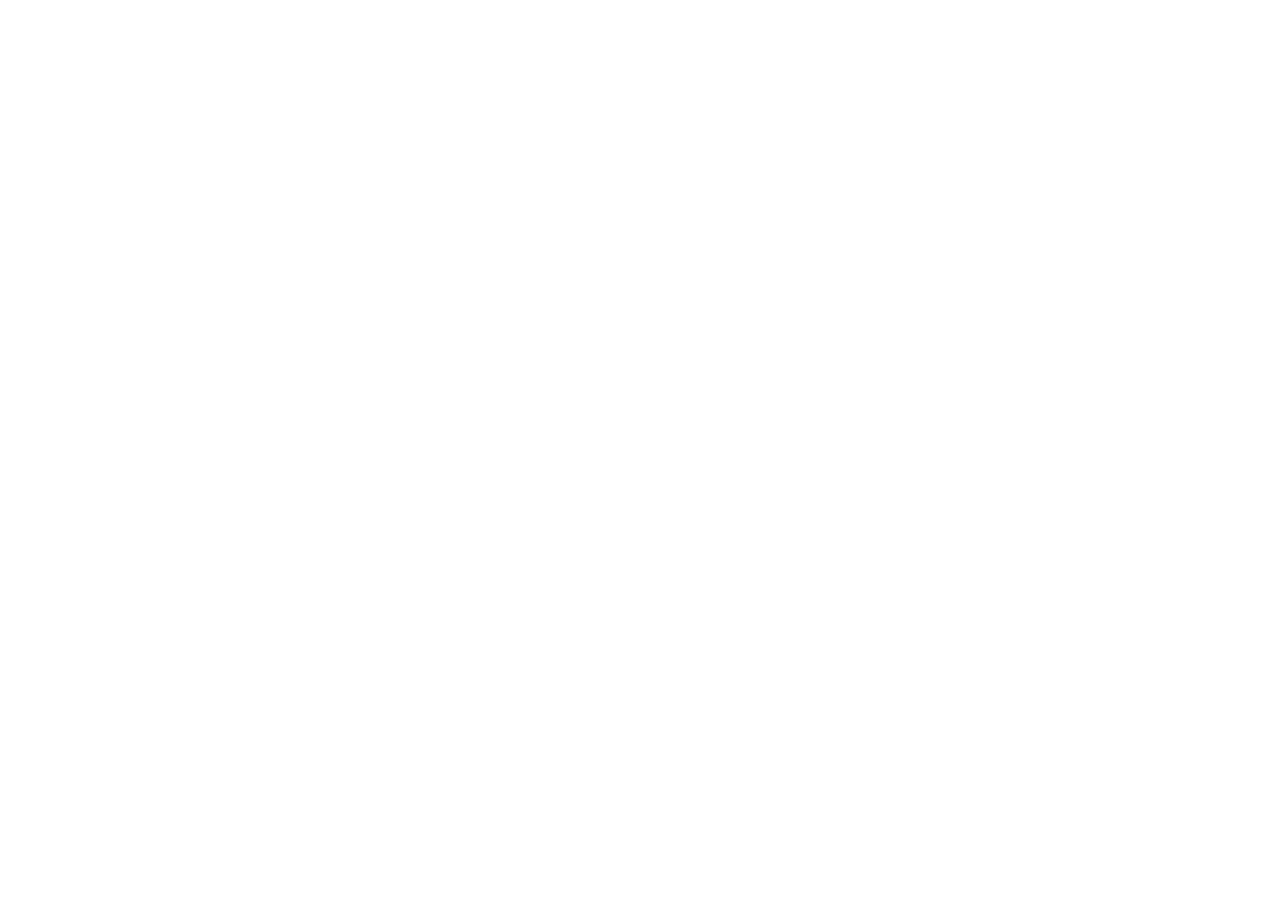
==== index.html @ 2a415425 "Crear Archivos" ====
<html lang="en">
<head>
    <meta charset="UTF-8">
    <meta name="viewport" content="width=device-width, initial-scale=1.0">
    <title>Bienvenido a Pablo Winter Muebles</title>
</head>
<body>
    <script src="./main.js"></script>
</body>
</html>
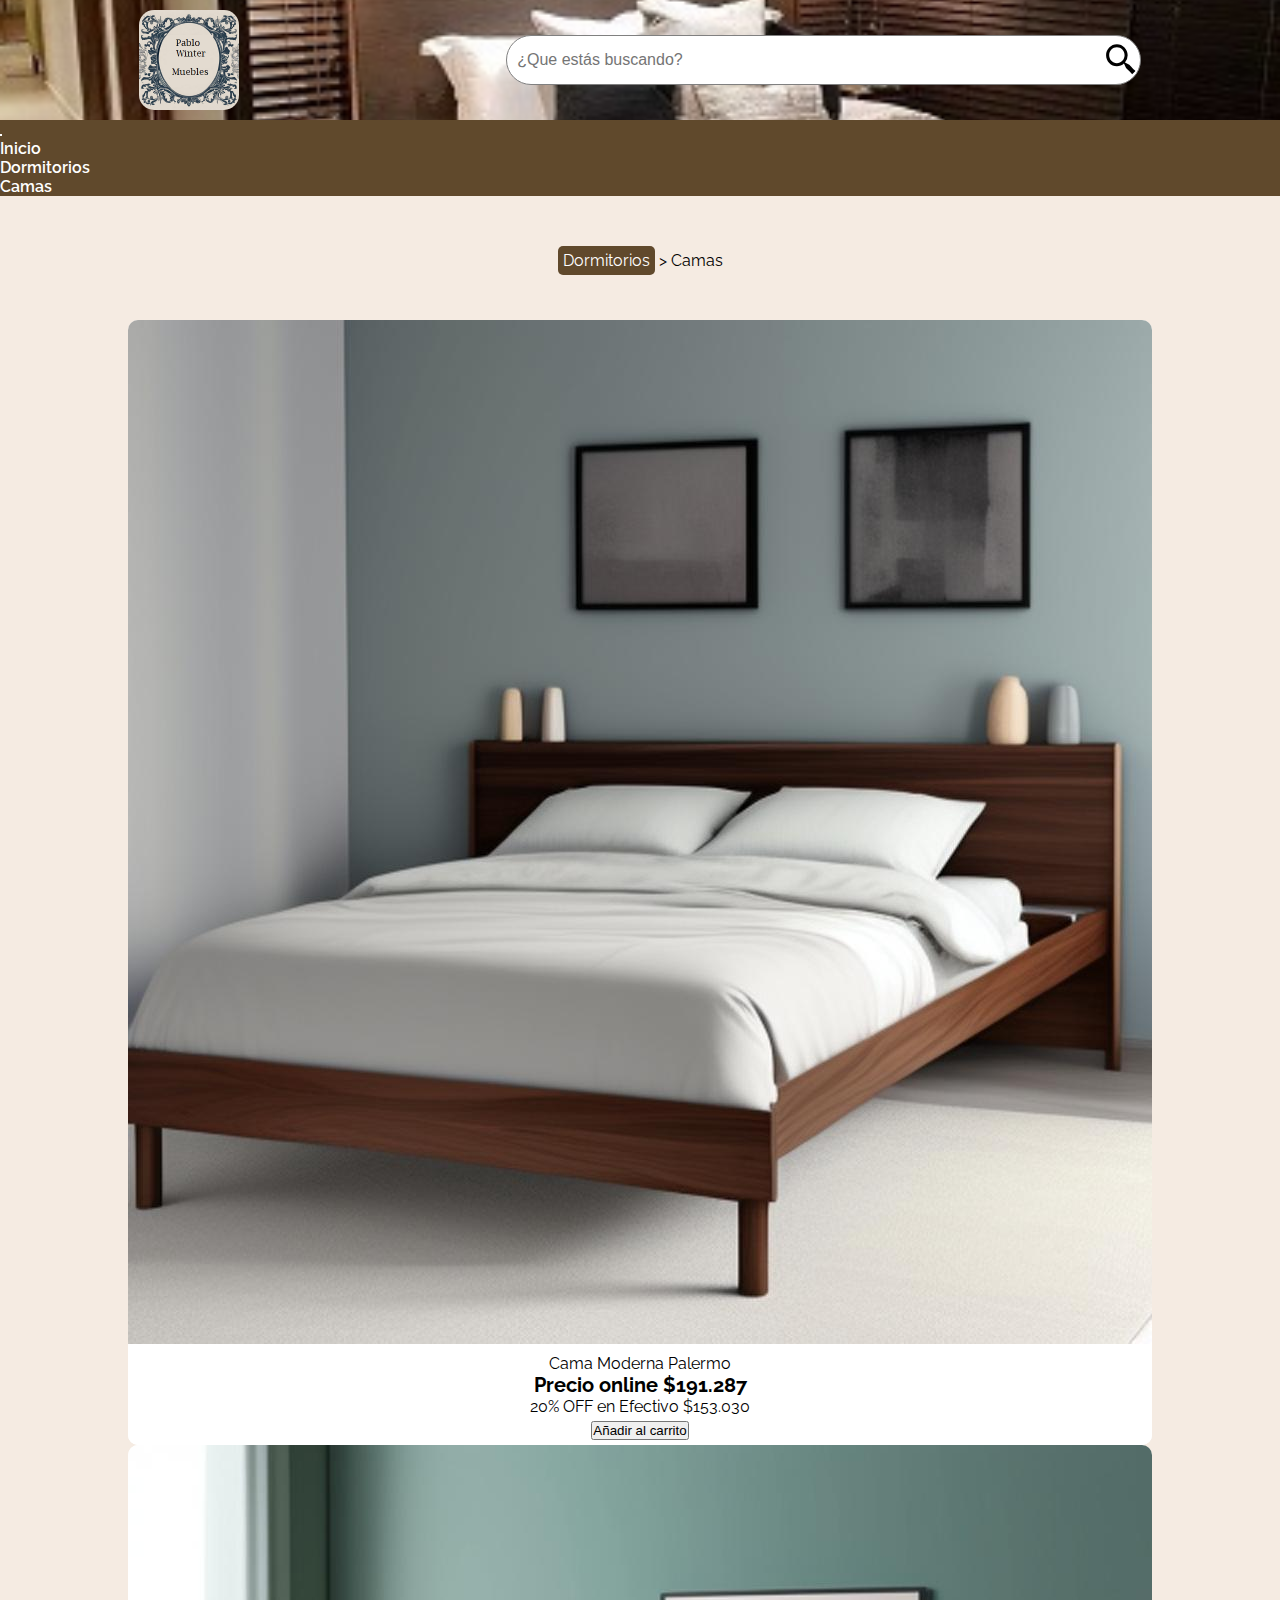
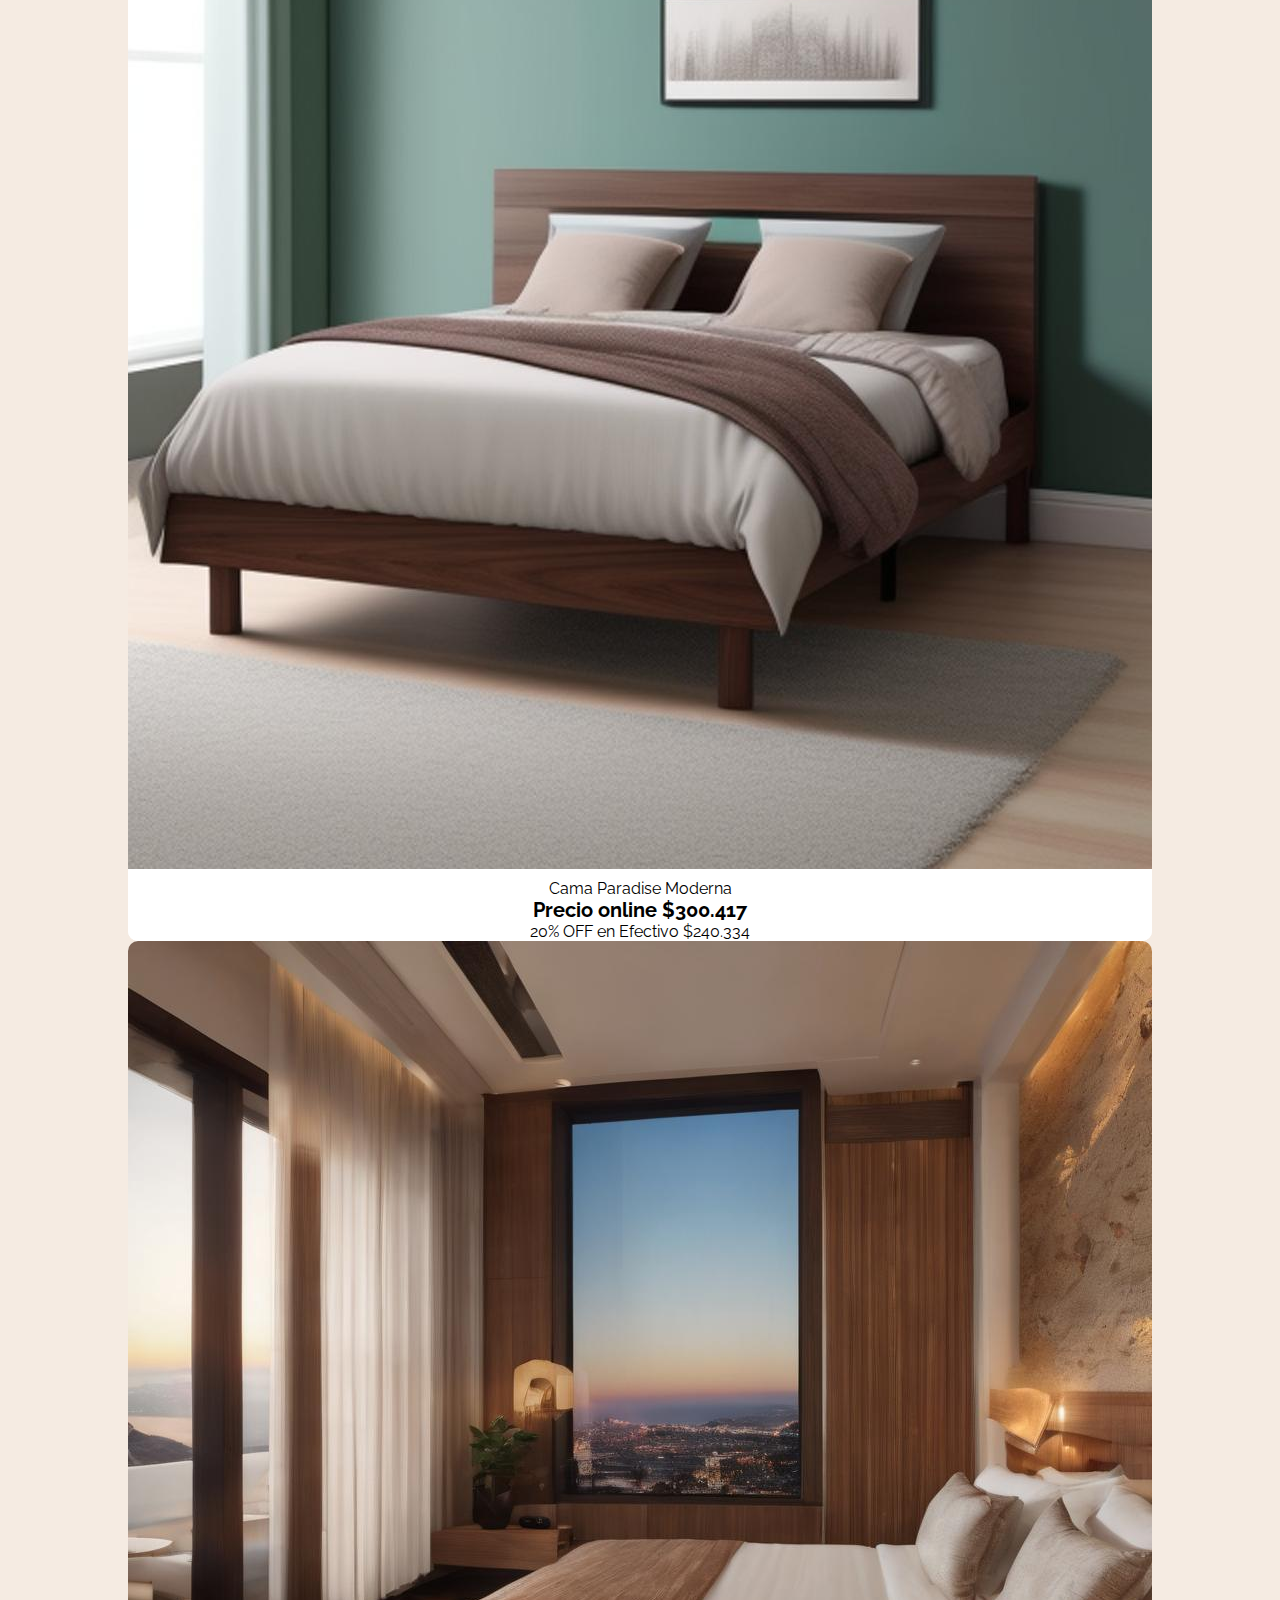
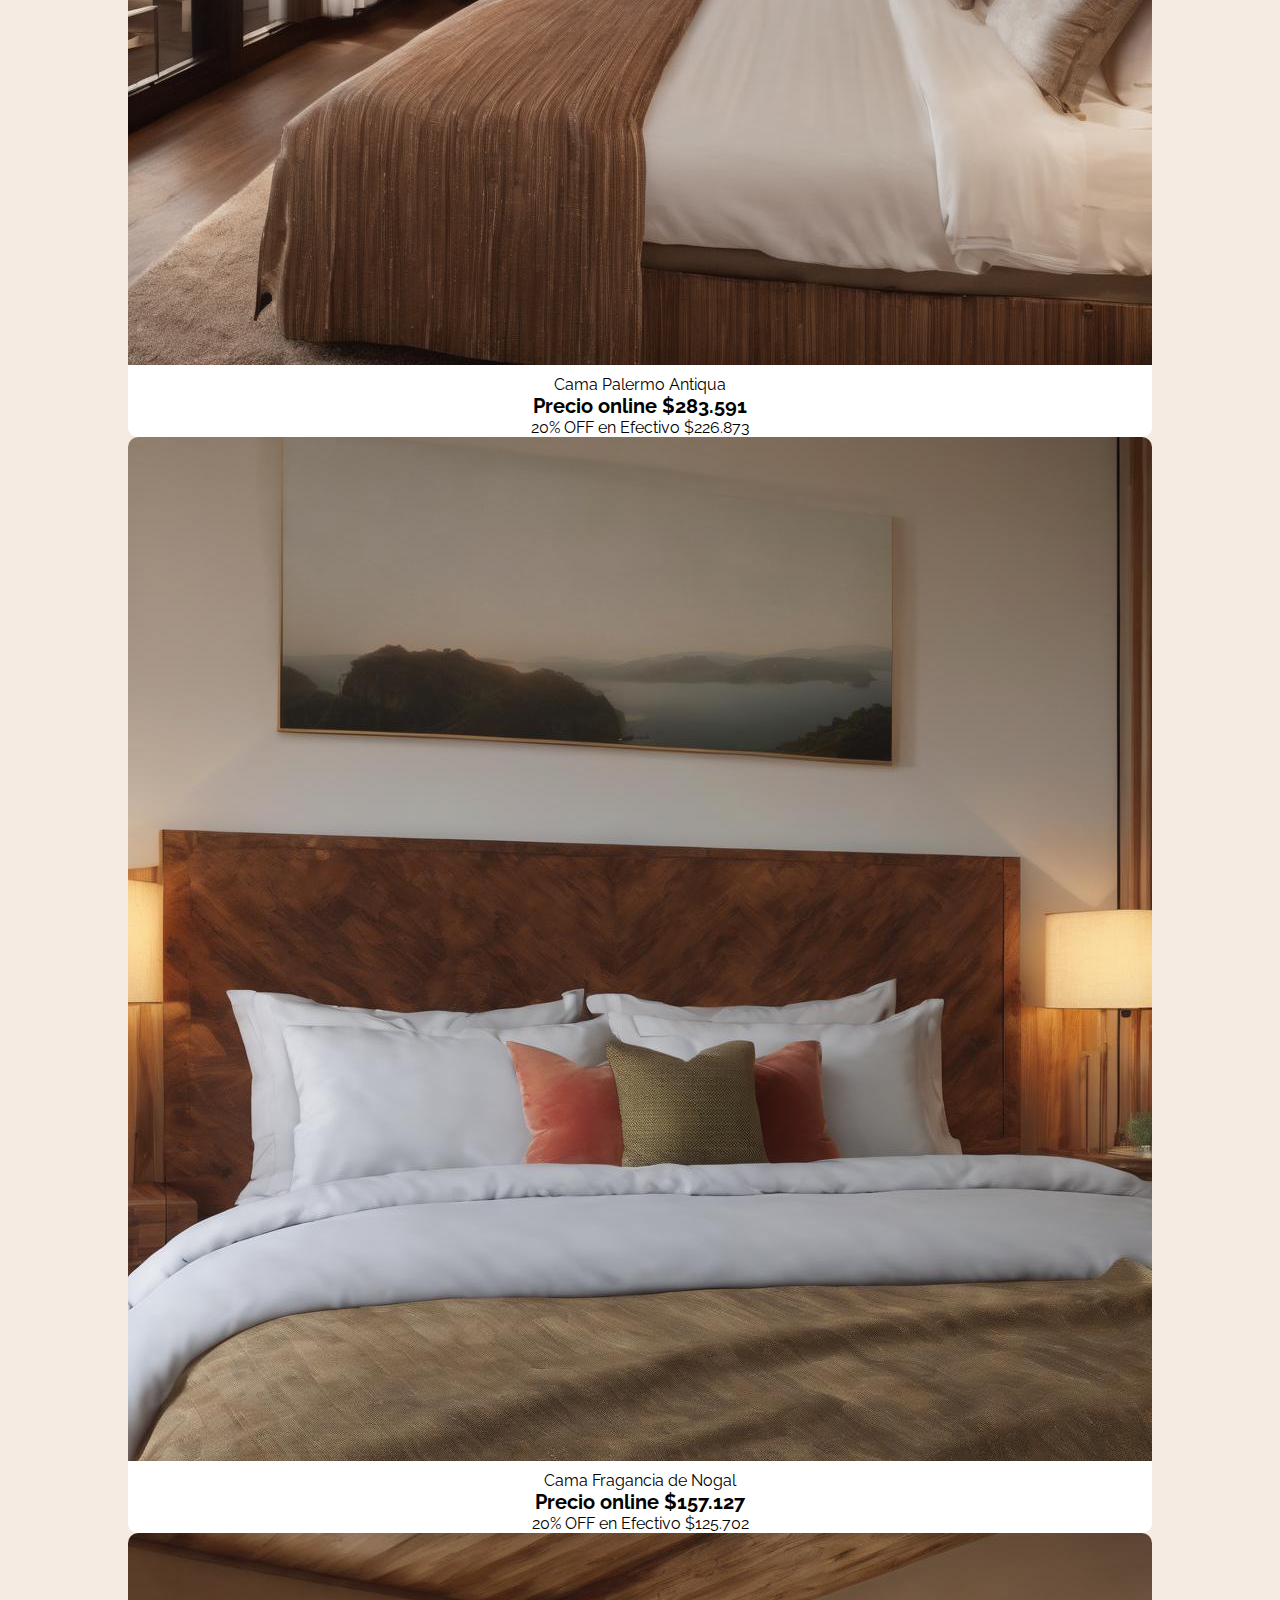
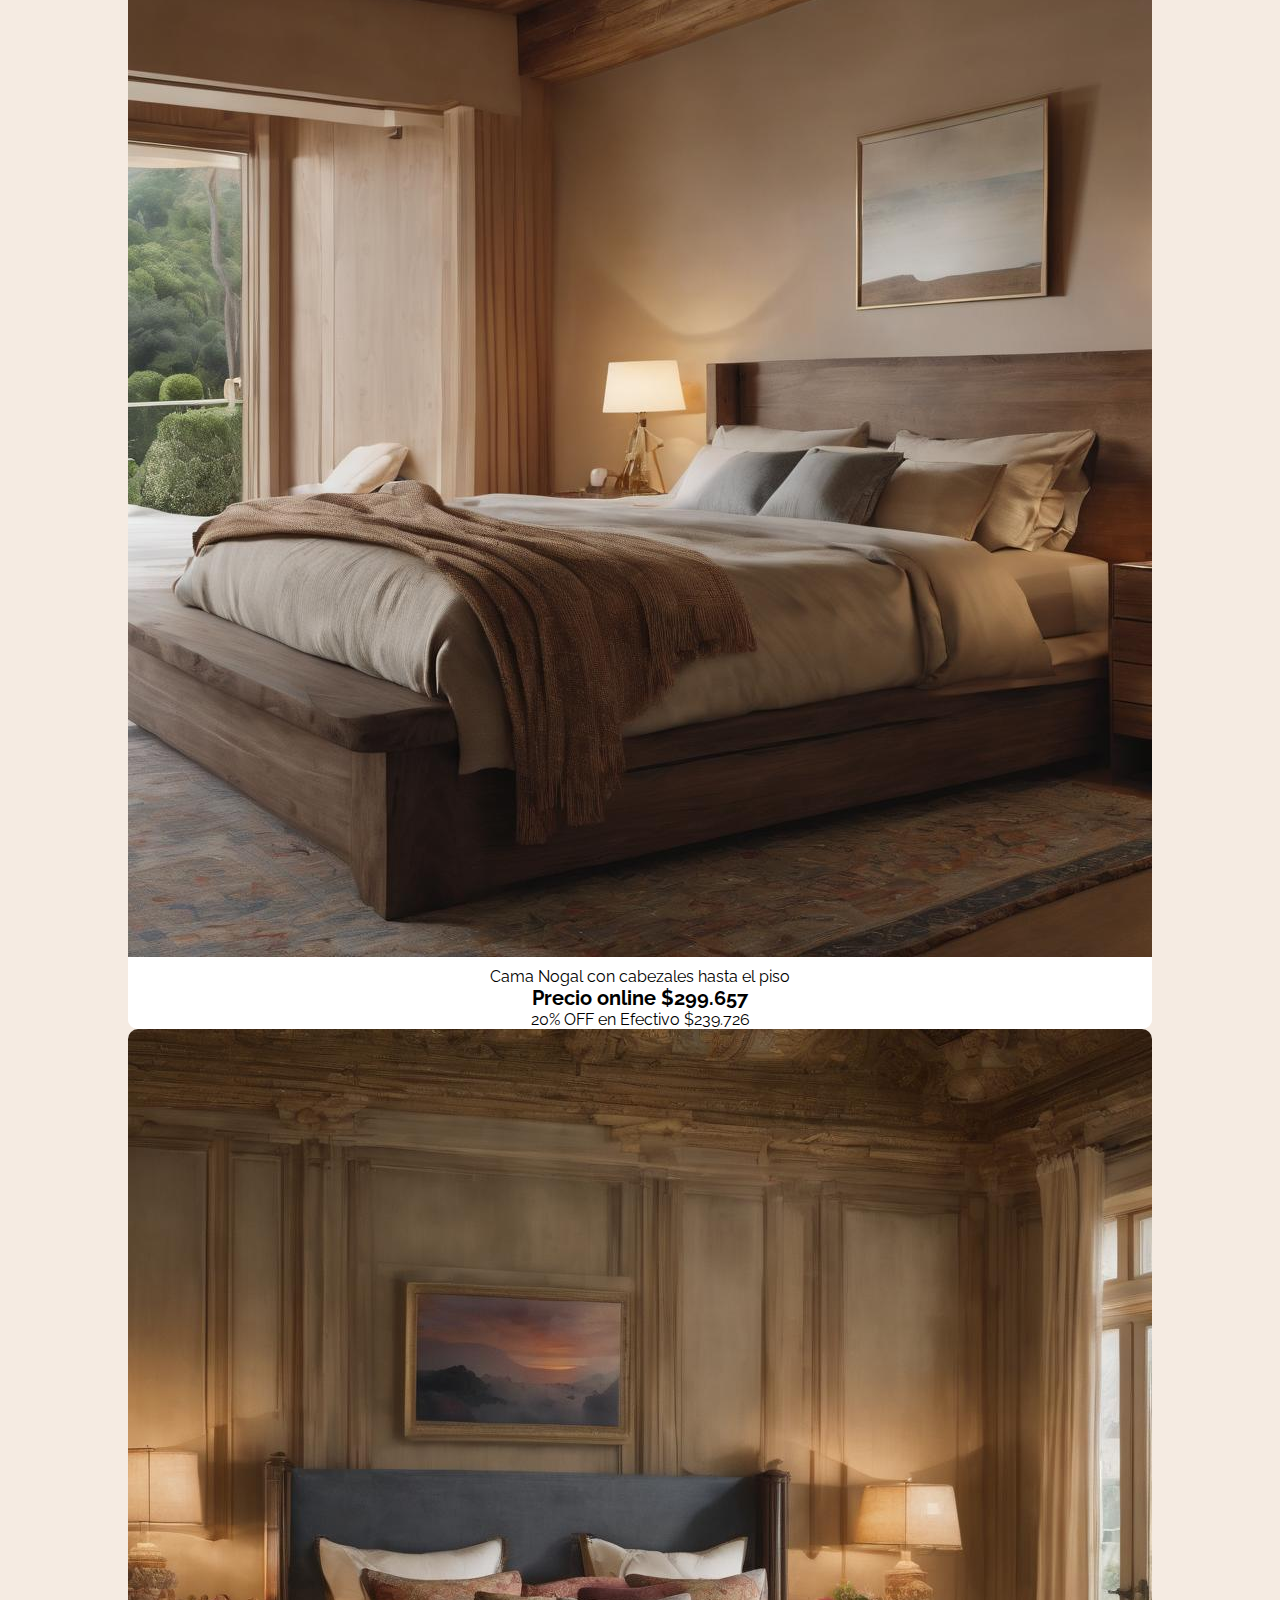
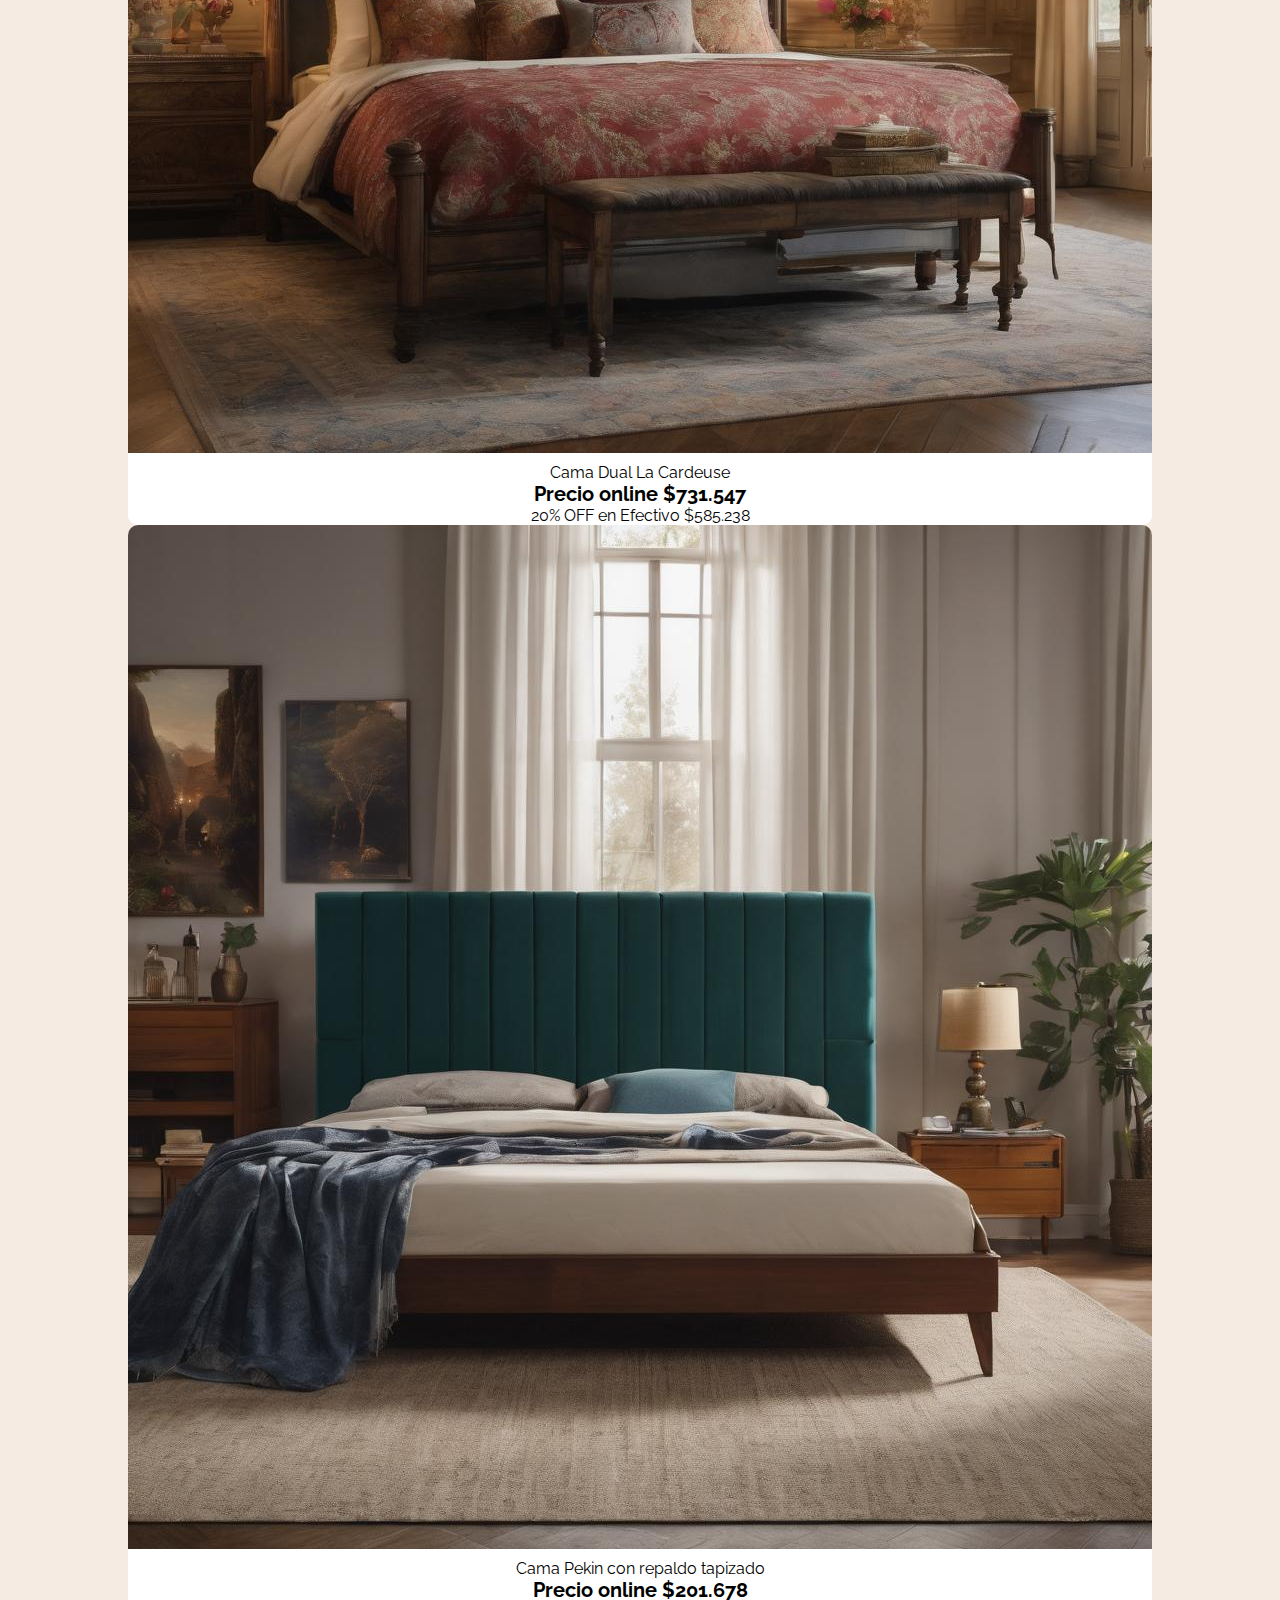
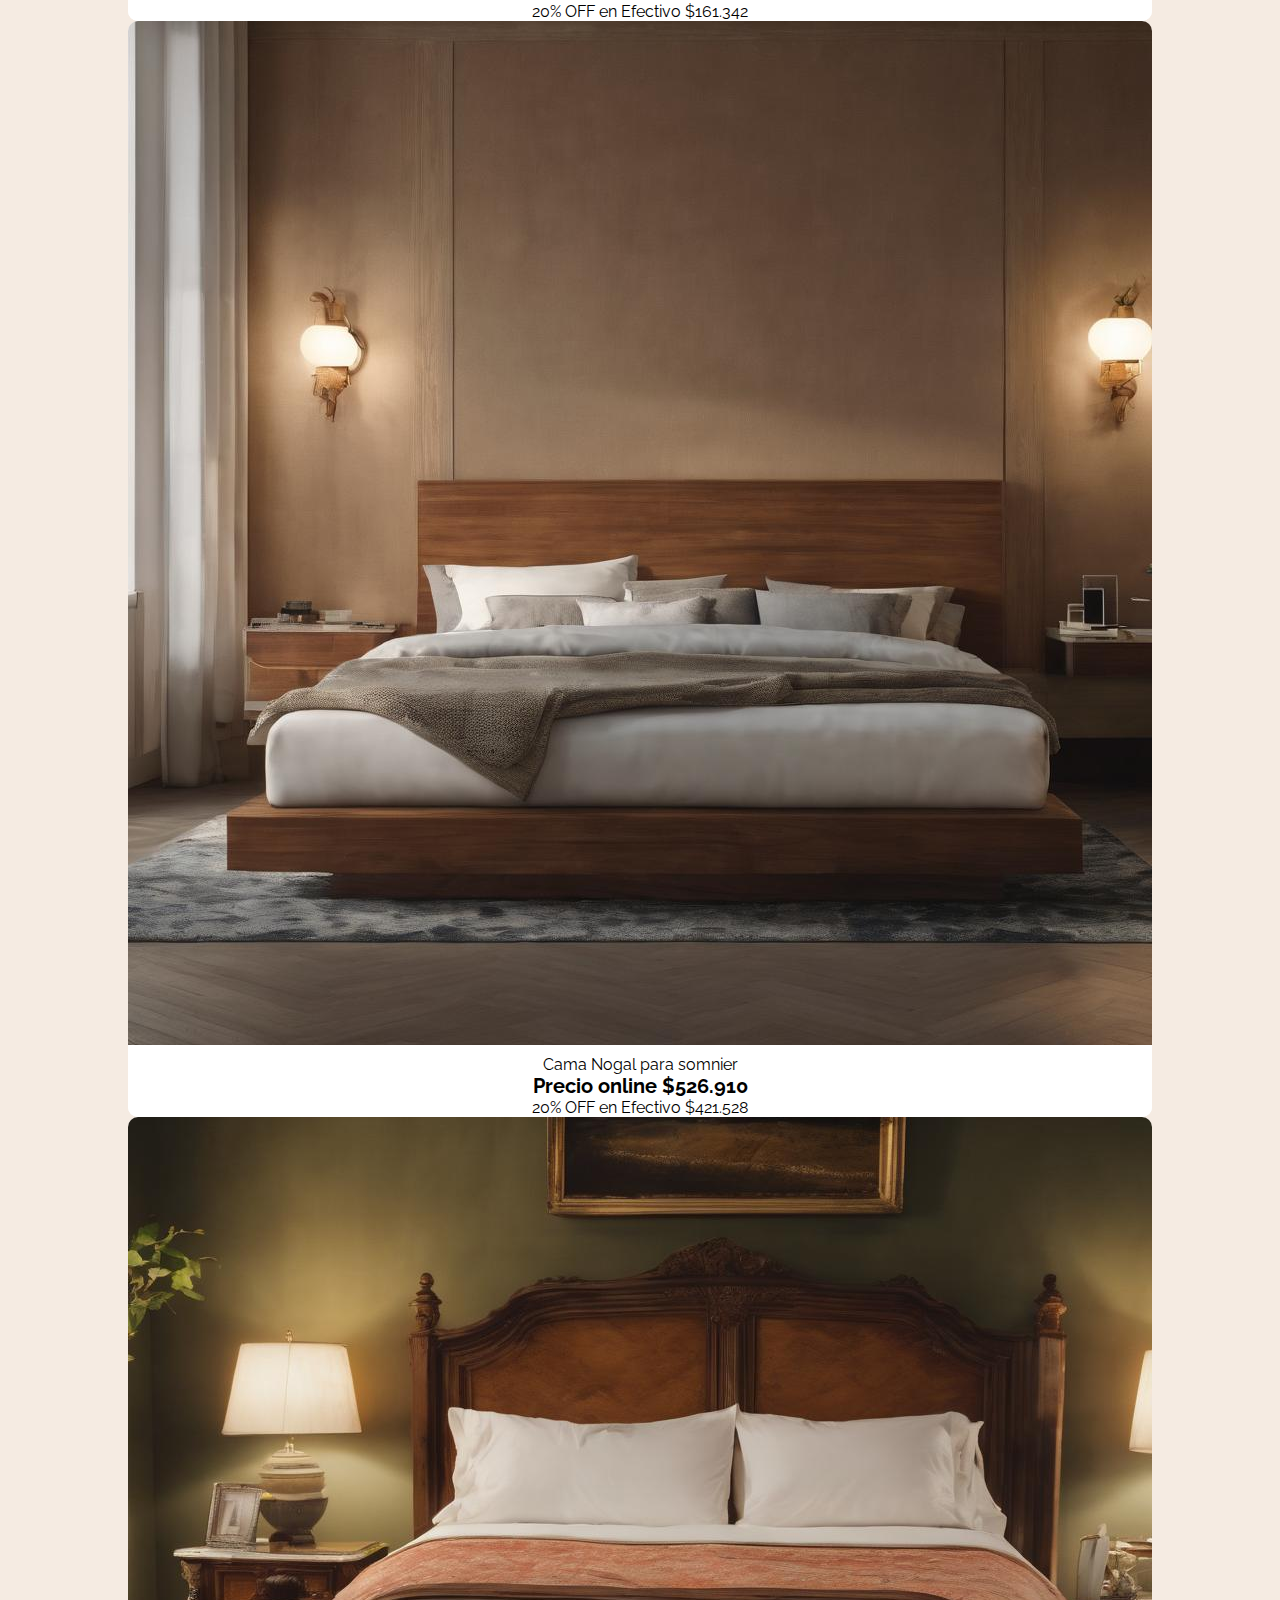
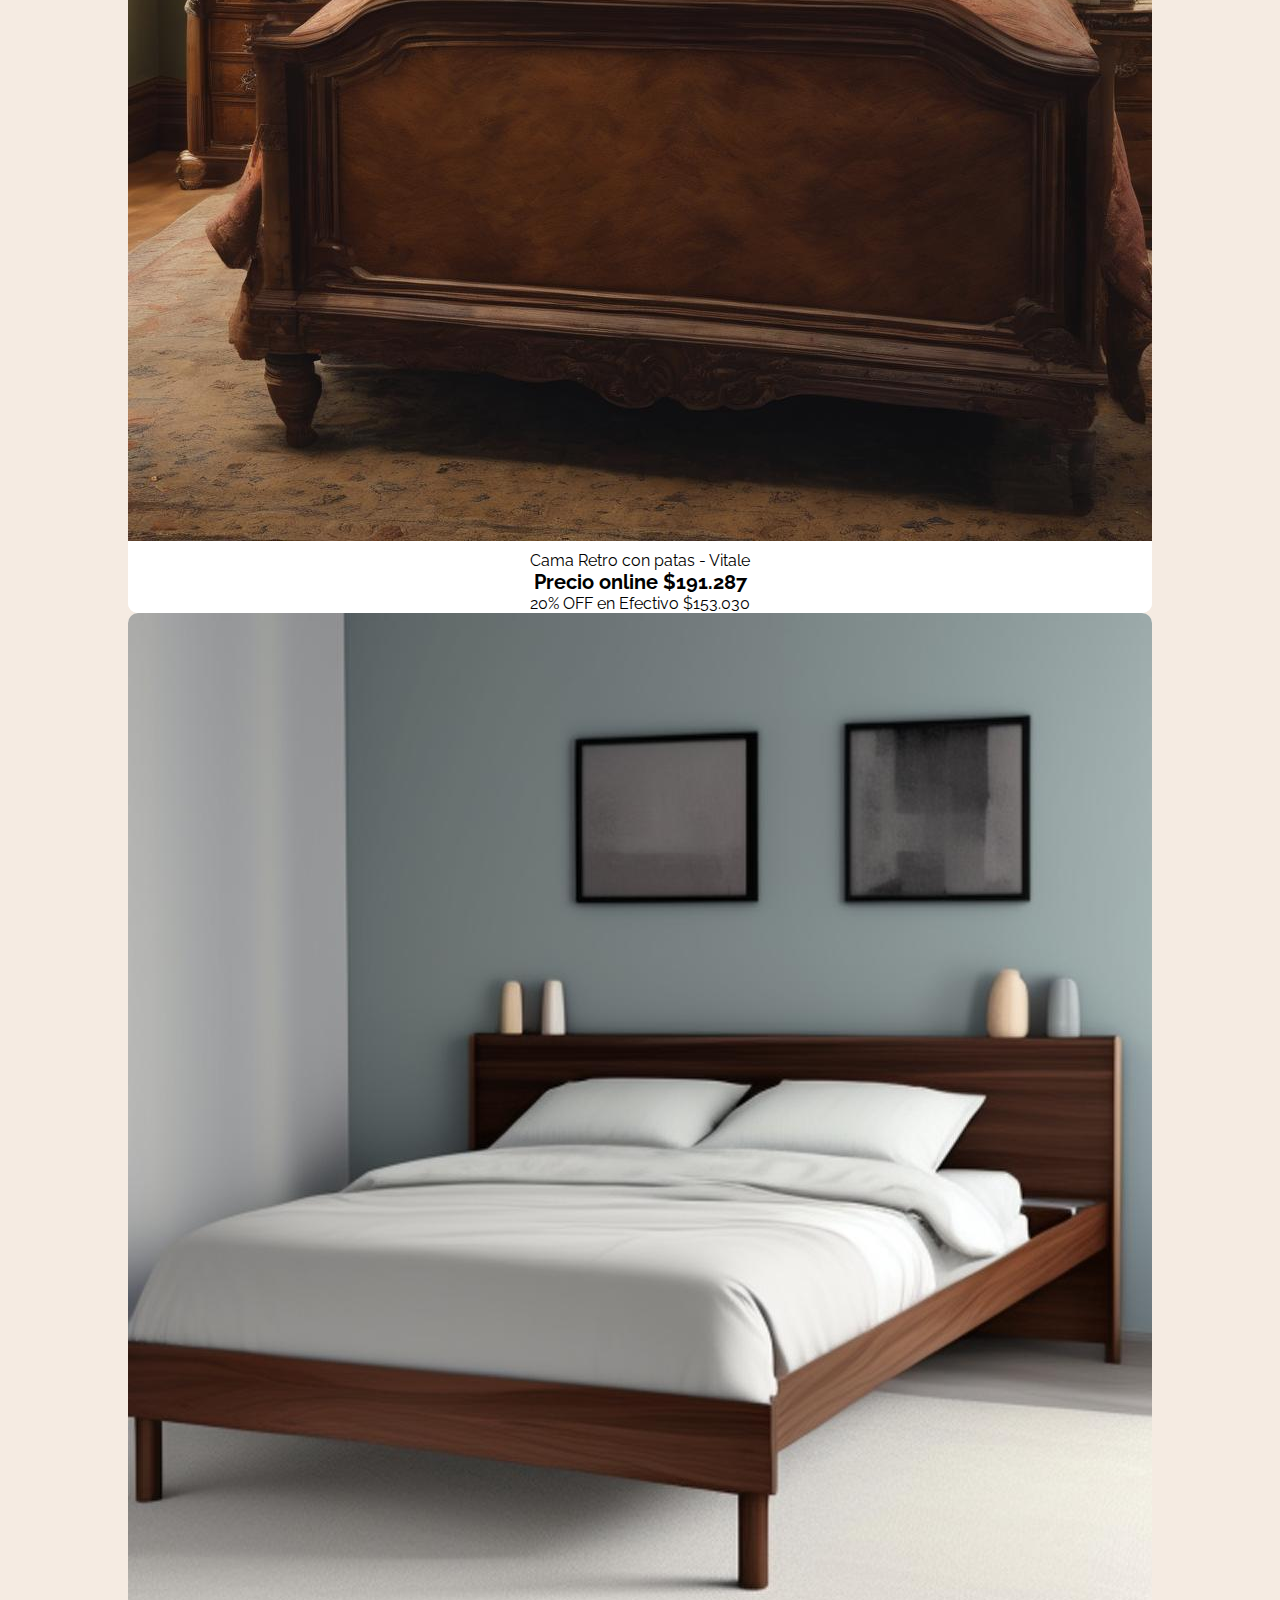
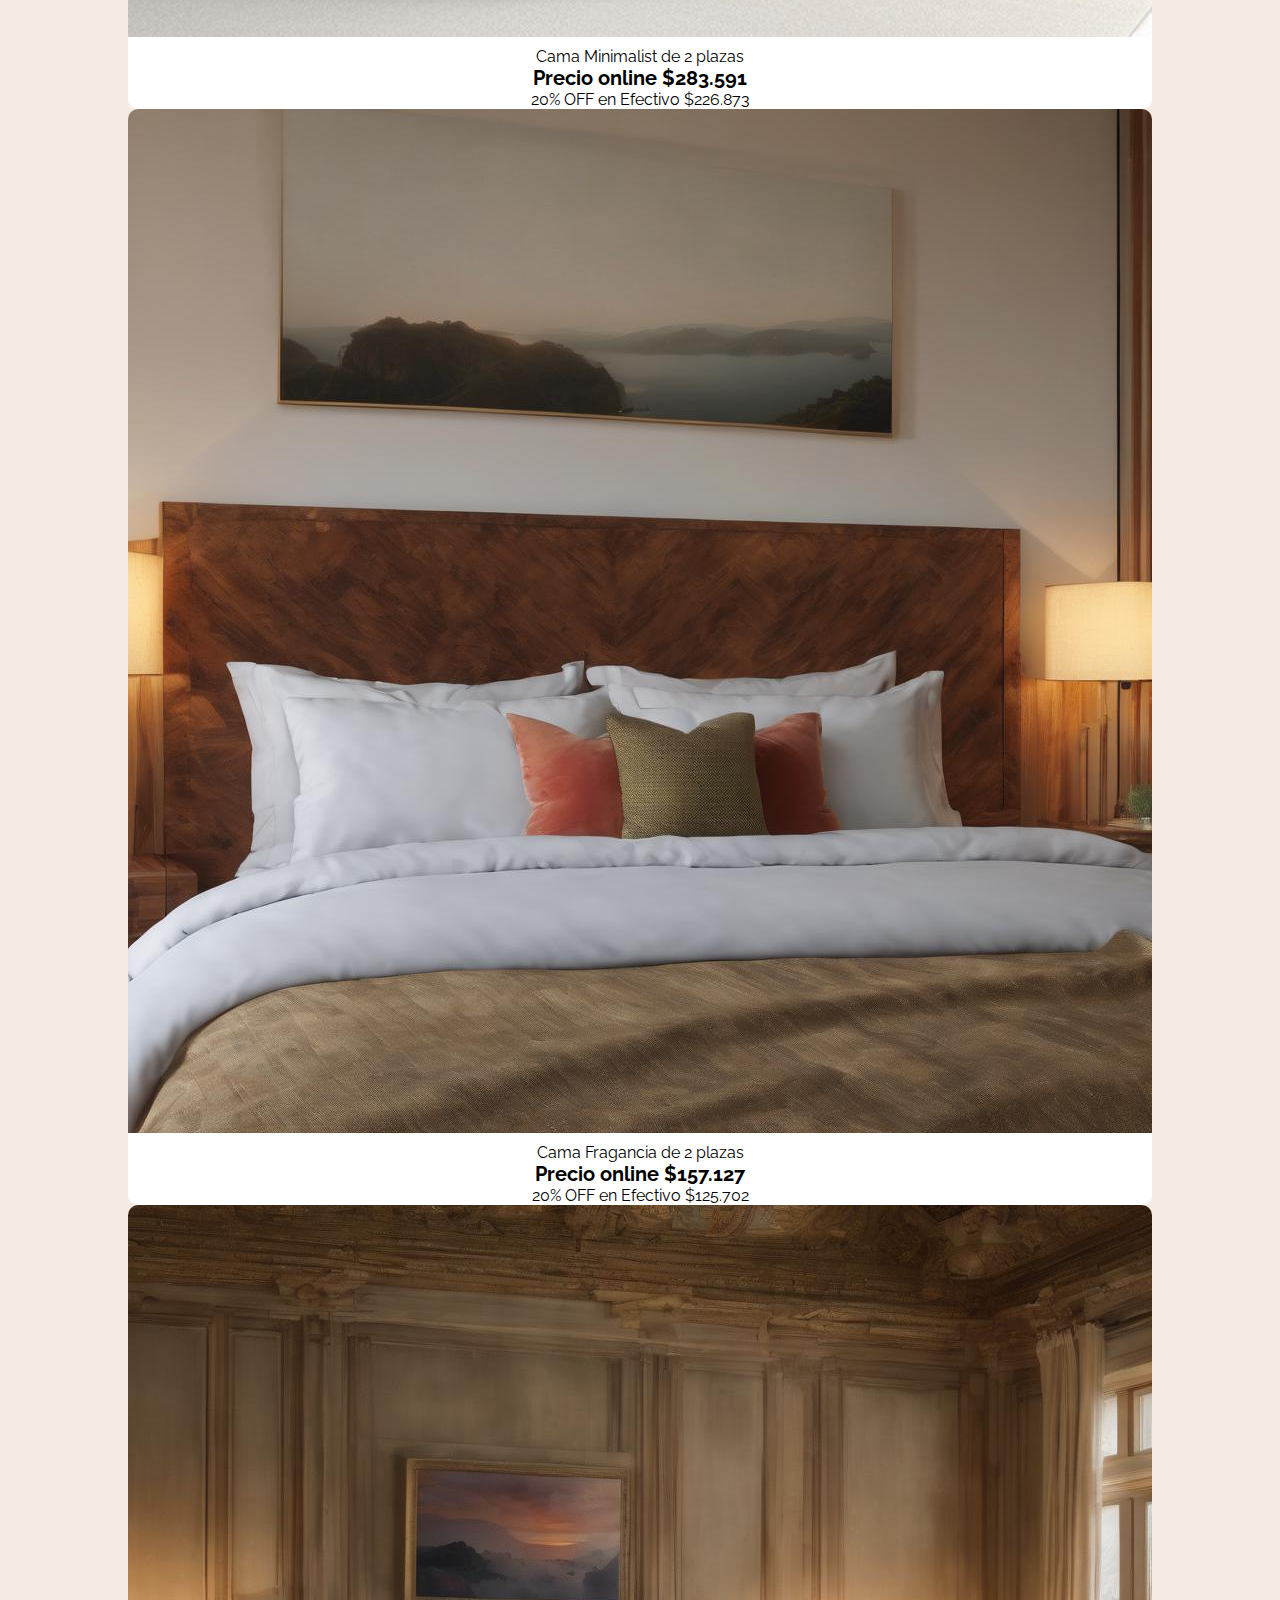
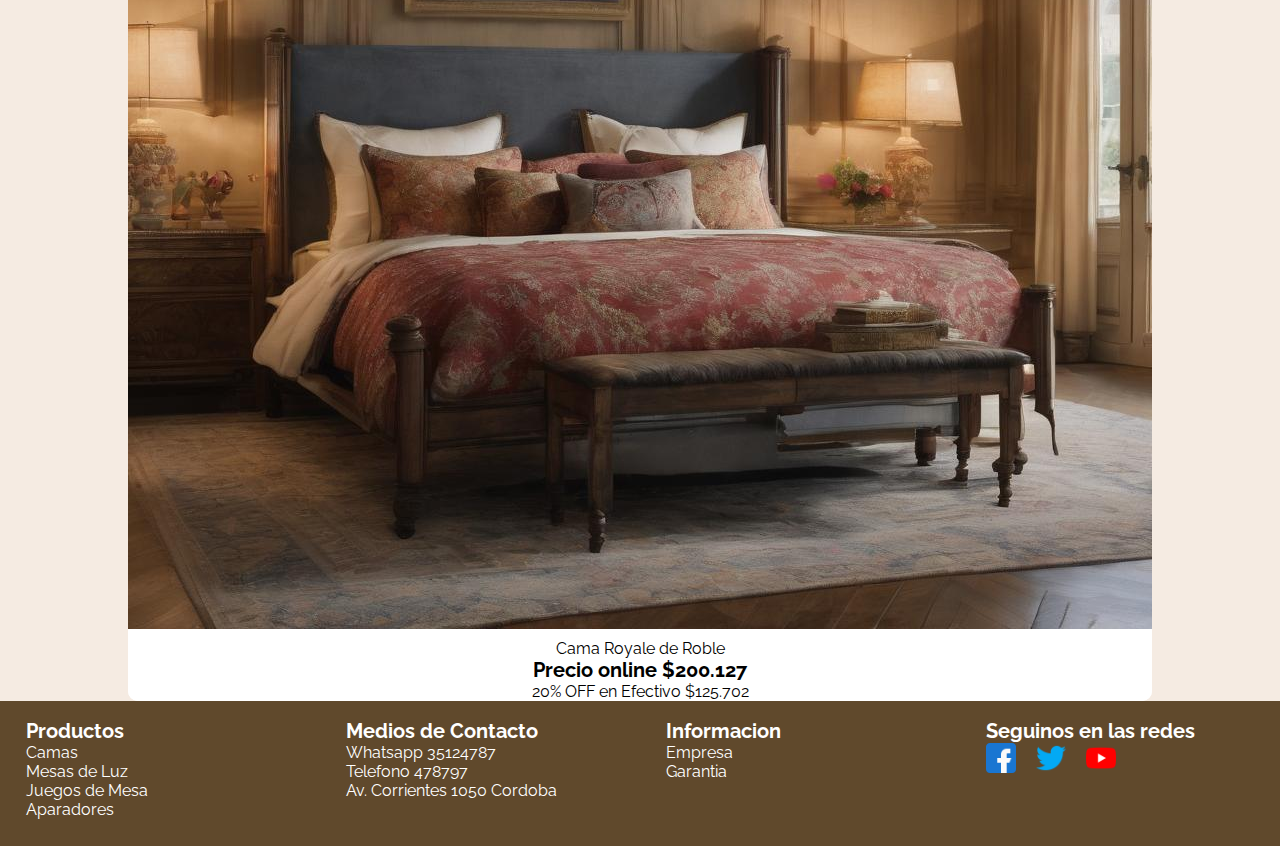
==== commit ee67fc7a: "Primeras implementaciones de grilla de camas" ====
--- a/index.html
+++ b/index.html
@@ -1,10 +1,278 @@
+<!DOCTYPE html>
 <html lang="en">
 <head>
     <meta charset="UTF-8">
     <meta name="viewport" content="width=device-width, initial-scale=1.0">
-    <title>Bienvenido a Pablo Winter Muebles</title>
+    <link rel="shortcut icon" href="../../assets/main/images/favicon.png" type="image/x-icon">
+    <meta name="description" content="Explora una amplia selección de camas de alta calidad y estilo en nuestra tienda. 
+        Te ofrecemos camas de 1 plaza, 2 plazas; de materiales como nogal, roble y pino    
+        Encuentra la cama de tus sueños para un descanso perfecto.">
+    <meta name="keywords" content="camas, camas dobles, camas individuales, 
+            camas queen, camas king, camas matrimoniales, camas juveniles, 
+            camas de madera, camas de metal, camas tapizadas, camas con almacenamiento, 
+            camas modernas, camas rústicas, camas contemporáneas, camas clásicas, camas con cabecero, 
+            camas con dosel, camas con cajones, camas nido, camas ajustables, camas eléctricas, camas plegables">
+    <link href="https://cdn.jsdelivr.net/npm/bootstrap@5.3.2/dist/css/bootstrap.min.css" rel="stylesheet"
+        integrity="sha384-T3c6CoIi6uLrA9TneNEoa7RxnatzjcDSCmG1MXxSR1GAsXEV/Dwwykc2MPK8M2HN" crossorigin="anonymous">
+    <link rel="stylesheet" href="./css/styles.css">
+    <title>Camas para un Descanso Perfecto | Pablo Winter Muebles</title>
 </head>
 <body>
-    <script src="./main.js"></script>
+    <header>
+        <section class="header-info">
+            <figure class="logo">
+                <img src="./assets/main/images/logo.png" alt="Imagen de Logo Empresa Pablo Winter Muebles">
+            </figure>
+            <form class="header-search">
+                <input type="text" placeholder="¿Que estás buscando?">
+                <img src="./assets/main/images/search.svg" alt="Imagen de Busquda de Productos">
+            </form>
+        </section>
+    </header>
+    <nav class="navbar sticky-top  navbar-expand-md navbar--customized">
+        <div class="container-fluid  justify-content-end justify-content-md-center ">
+            <button class="navbar-toggler" type="button" data-bs-toggle="collapse"
+                data-bs-target="#navbarSupportedContent" aria-controls="navbarSupportedContent"
+                aria-expanded="false" aria-label="Toggle navigation">
+                <span class="navbar-toggler-icon "></span>
+            </button>
+            <div class="collapse navbar-collapse " id="navbarSupportedContent">
+                <ul class="navbar-nav me-auto mb-2 mb-lg-0">
+                    <li class="nav-item">
+                        <a class="nav-link " href="#">Inicio</a>
+                    </li>
+                    <li class="nav-item dropdown">
+                        <a class="nav-link dropdown-toggle " href="#" role="button" data-bs-toggle="dropdown"
+                            aria-expanded="false">
+                            Dormitorios
+                        </a>
+                        <ul class="dropdown-menu ">
+                            <li><a class="dropdown-item " href="#">Camas</a></li>
+                        </ul>
+                    </li>
+                </ul>
+            </div>
+        </div>
+    </nav>    
+    <main>
+        <section class="nav-path">
+            <a class="button-link" href="#">Dormitorios</a>
+            <span>></span>
+            <span>Camas</span>
+        </section>
+        <section>
+            <div class="product-list-container">
+                <div class="container px-4 mx-2 my-4">
+                    <div class="row card-conteiner g-4 g-md-2 ">
+                        <div class="col-12 col-sm-6 col-md-4 col-lg-3 delay-item-1"  data-aos="flip-up">
+                            <div class="card-product-list" >
+                                <a href="./product-detalis/bed.html">
+                                    <figure class="product-thumbnail">
+                                        <img src="./assets/beds/images/bed-1.jpeg" alt="Imagen de Cama Moderna Palermo">
+                                    </figure>
+                                    <div>                                               
+                                        <span>Cama Moderna Palermo</span>
+                                        <h3>Precio online $191.287</h3>
+                                        <p>20% OFF en Efectivo $153.030 </p>
+                                        <button class="btn btn-primary btn-add-to-cart" type="button">Añadir al carrito</button>
+                                    </div>
+                                </a>
+                            </div>
+                        </div>
+                        <div class="col-12 col-sm-6 col-md-4 col-lg-3 delay-item-2"  data-aos="flip-up">
+                            <div class="card-product-list">
+                                <a href="./product-detalis/bed.html">
+                                    <figure class="product-thumbnail">
+                                        <img src="./assets/beds/images/bed-2.jpeg" alt="Imagen de Cama Paradise Moderna">
+                                    </figure>
+                                    <div>
+                                        <span>Cama Paradise Moderna</span>
+                                        <h3>Precio online $300.417</h3>
+                                        <p>20% OFF en Efectivo $240.334</p>
+                                    </div>
+                                </a>
+                            </div>
+                        </div>
+                        <div class="col-12 col-sm-6 col-md-4 col-lg-3 delay-item-3"  data-aos="flip-up">
+                            <div class="card-product-list">
+                                <a href="./product-detalis/bed.html">
+                                    <figure class="product-thumbnail">
+                                        <img src="./assets/beds/images/bed-11.jpg" alt="Imagen de Cama Palermo Antiqua">
+                                    </figure>
+                                    <div>                                 
+                                        <span>Cama Palermo Antiqua</span>
+                                        <h3>Precio online $283.591</h3>
+                                        <p>20% OFF en Efectivo $226.873</p>
+                                    </div>
+                                </a>
+                            </div>
+                        </div>
+                        <div class="col-12 col-sm-6 col-md-4 col-lg-3 delay-item-4"  data-aos="flip-up">
+                            <div class="card-product-list">
+                                <a href="./product-detalis/bed.html">
+                                    <figure class="product-thumbnail">
+                                        <img src="./assets/beds/images/bed-5.jpg" alt="Imagen de Cama Fragancia de Nogal">
+                                    </figure>
+                                    <div>     
+                                        <span>Cama Fragancia de Nogal</span>
+                                        <h3>Precio online $157.127</h3>
+                                        <p>20% OFF en Efectivo $125.702</p>
+                                    </div>
+                                </a>
+                            </div>
+                        </div>
+                        <div class="col-12 col-sm-6 col-md-4 col-lg-3 delay-item-5"  data-aos="flip-up">
+                            <div class="card-product-list">
+                                <a href="./product-detalis/bed.html">
+                                    <figure class="product-thumbnail">
+                                        <img src="./assets/beds/images/bed-6.jpg" alt="Imagen de Cama Nogal con cabezales hasta el piso">
+                                    </figure>
+                                    <div>     
+                                        <span>Cama Nogal con cabezales hasta el piso</span>
+                                        <h3>Precio online $299.657</h3>
+                                        <p>20% OFF en Efectivo $239.726</p>
+                                    </div>
+                                </a>
+                            </div>
+                        </div>
+                        <div class="col-12 col-sm-6 col-md-4 col-lg-3 delay-item-6"  data-aos="flip-up">
+                            <div class="card-product-list">
+                                <a href="./product-detalis/bed.html">
+                                    <figure class="product-thumbnail">
+                                        <img src="./assets/beds/images/bed-7.jpg" alt="Imagen de Cama Dual La Cardeuse">
+                                    </figure>
+                                    <div>
+                                        <span>Cama Dual La Cardeuse</span>
+                                        <h3>Precio online $731.547</h3>
+                                        <p>20% OFF en Efectivo $585.238</p>
+                                    </div>
+                                </a>
+                            </div>
+                        </div>
+                        <div class="col-12 col-sm-6 col-md-4 col-lg-3 delay-item-7"  data-aos="flip-up">
+                            <div class="card-product-list">
+                                <a href="./product-detalis/bed.html">
+                                    <figure class="product-thumbnail">
+                                        <img src="./assets/beds/images/bed-8.jpg" alt="Imagen de Cama Pekin con repaldo tapizado">
+                                    </figure>
+                                    <div>                           
+                                        <span>Cama Pekin con repaldo tapizado</span>
+                                        <h3>Precio online $201.678</h3>
+                                        <p>20% OFF en Efectivo $161.342</p>
+                                    </div>
+                                </a>
+                            </div>
+                        </div>
+                        <div class="col-12 col-sm-6 col-md-4 col-lg-3 delay-item-8"  data-aos="flip-up">
+                            <div class="card-product-list">
+                                <a href="./product-detalis/bed.html">
+                                    <figure class="product-thumbnail">
+                                        <img src="./assets/beds/images/bed-9.jpg" alt="Imagen de Cama Pekin con repaldo tapizado">
+                                    </figure>
+                                    <div>
+                                        <span>Cama Nogal para somnier</span>
+                                        <h3>Precio online $526.910</h3>
+                                        <p>20% OFF en Efectivo $421.528</p>
+                                    </div>
+                                </a>
+                            </div>
+                        </div>
+                        <div class="col-12 col-sm-6 col-md-4 col-lg-3 delay-item-9"  data-aos="flip-up">
+                            <div class="card-product-list">
+                                <a href="./product-detalis/bed.html">
+                                    <figure class="product-thumbnail">
+                                        <img src="./assets/beds/images/bed-10.jpg" alt="Imagen de Cama Retro con patas - Vitale">
+                                    </figure>
+                                    <div>
+                                        <span>Cama Retro con patas - Vitale</span>
+                                        <h3>Precio online $191.287</h3>
+                                        <p>20% OFF en Efectivo $153.030 </p>
+                                    </div>
+                                </a>
+                            </div>
+                        </div>
+                        <div class="col-12 col-sm-6 col-md-4 col-lg-3 delay-item-10"  data-aos="flip-up">
+                            <div class="card-product-list">
+                                <a href="./product-detalis/bed.html">
+                                    <figure class="product-thumbnail">
+                                        <img src="./assets/beds/images/bed-1.jpeg" alt="Imagen de Cama Minimalist de 2 plazas">
+                                    </figure>
+                                    <div>
+                                        <span>Cama Minimalist de 2 plazas</span>
+                                        <h3>Precio online $283.591</h3>
+                                        <p>20% OFF en Efectivo $226.873</p>
+                                    </div>
+                                </a>
+                            </div>
+                        </div>
+                        <div class="col-12 col-sm-6 col-md-4 col-lg-3 delay-item-11"  data-aos="flip-up">
+                            <div class="card-product-list">
+                                <a href="./product-detalis/bed.html">
+                                    <figure class="product-thumbnail">
+                                        <img src="./assets/beds/images/bed-5.jpg" alt="Imagen de Cama Fragancia de 2 plazas">
+                                    </figure>
+                                    <div>
+                                        <span>Cama Fragancia de 2 plazas</span>
+                                        <h3>Precio online $157.127</h3>
+                                        <p>20% OFF en Efectivo $125.702</p>
+                                    </div>
+                                </a>
+                            </div>
+                        </div>
+                        <div class="col-12 col-sm-6 col-md-4 col-lg-3 delay-item-12"  data-aos="flip-up">
+                            <div class="card-product-list">
+                                <a href="./product-detalis/bed.html">
+                                    <figure class="product-thumbnail">
+                                        <img src="./assets/beds/images/bed-7.jpg" alt="Imagen de Cama Royale de Roble">
+                                    </figure>
+                                    <div>
+                                        <span>Cama Royale de Roble</span>
+                                        <h3>Precio online $200.127</h3>
+                                        <p>20% OFF en Efectivo $125.702</p>
+                                    </div>
+                                </a>
+                            </div>
+                        </div>
+                    </div>
+                </div>
+            </div>        
+        </section>
+    </main>
+    <footer class="footer">
+        <div id="footerProducts" class="footer-content">
+            <h3>Productos</h3>   
+                <ul>
+                    <li><a href="../products/beds.html">Camas</a></li>
+                    <li><a href="../products/light-table.html">Mesas de Luz</a></li>        
+                    <li><a href="../products/beds.html">Juegos de Mesa</a></li>
+                    <li><a href="../products/light-table.html">Aparadores</a></li>        
+                </ul>
+        </div>
+        <div id="contacMedia" class="footer-content">
+            <h3>Medios de Contacto</h3>
+            <ul>
+                <li>Whatsapp 35124787</li>
+                <li>Telefono 478797</li>
+                <li>Av. Corrientes 1050 Cordoba</li>
+            </ul>
+        </div>
+        <div id="footerInformation" class="footer-content">
+            <h3>Informacion</h3>
+            <ul>
+                <li><a href="#">Empresa</a></li>
+                <li>Garantia</li>
+            </ul>
+        </div>
+        <div class="footer-content">
+            <h3>Seguinos en las redes</h3>
+            <ul id="footerMedia">
+                <li><figure class="icon-image"><img src="./assets/main/images/facebook.png" alt="Imagen de Facebook"></figure></li>
+                <li><figure class="icon-image"><img src="./assets/main/images/twitter.png" alt="Imagen de Twitter"></figure></li>
+                <li><figure class="icon-image"><img src="./assets/main/images/youtube.png" alt="Imagen de Youtube"></figure></li>
+            </ul>
+        </div>
+    </footer>
+
+    <script src="https://cdn.jsdelivr.net/npm/bootstrap@5.3.2/dist/js/bootstrap.bundle.min.js" integrity="sha384-C6RzsynM9kWDrMNeT87bh95OGNyZPhcTNXj1NW7RuBCsyN/o0jlpcV8Qyq46cDfL" crossorigin="anonymous"></script>
 </body>
 </html>--- a/css/styles.css
+++ b/css/styles.css
@@ -0,0 +1,1231 @@
+@import url("https://fonts.googleapis.com/css2?family=Raleway:ital,wght@0,100;0,200;0,300;0,400;0,500;0,600;0,700;0,800;0,900;1,100;1,200;1,300;1,400;1,500;1,600;1,700;1,800;1,900&display=swap");
+:root {
+  --main-backcolor:#60492C;
+  --main-hover-color:#A9804D;
+  --shadow:rgba(0, 0, 0, 0.3215686275);
+  --catogory-header:#82724E;
+  --card-product:#60492C;
+  --product-outstanding--backcolor:#A5402D;
+  --product-detail--backcolor:#A5402D;
+}
+
+*, ul, ol {
+  margin: 0;
+  padding: 0;
+  box-sizing: border-box;
+}
+
+ul {
+  list-style: none;
+}
+
+figure, p {
+  margin: 0px;
+}
+
+a {
+  text-decoration: none;
+}
+
+h1 {
+  font-size: calc(1rem + 1.2vw);
+}
+
+h2 {
+  font-size: calc(1rem + 1vw);
+}
+
+h3 {
+  font-size: calc(0.8rem + 0.6vw);
+}
+
+h4 {
+  font-size: calc(0.7rem + 0.3vw);
+}
+
+h5 {
+  font-size: 0.7rem;
+}
+
+html, body {
+  font-family: "Raleway", sans-serif;
+  background-color: #f5ebe2;
+}
+
+main {
+  margin-top: 50px;
+}
+
+.overlay {
+  width: 100%;
+  background: var(--shadow);
+  overflow: hidden;
+  height: 100%;
+  display: flex;
+  justify-content: center;
+  align-items: center;
+}
+
+.company-section .company-thumbnail, .gallery-container figure, .card-product-detail-thumbnail, .header-info .logo, .product-thumbnail, #footerMedia .icon-image {
+  height: auto;
+  overflow: auto;
+}
+.company-section .company-thumbnail img, .gallery-container figure img, .card-product-detail-thumbnail img, .header-info .logo img, .product-thumbnail img, #footerMedia .icon-image img {
+  width: 100%;
+  height: auto;
+  object-fit: cover;
+}
+
+.product-thumbnail, #footerMedia .icon-image {
+  aspect-ratio: 1/1;
+}
+
+.header-info {
+  display: flex;
+  flex-direction: row;
+  justify-content: space-around;
+  justify-items: center;
+  align-items: center;
+  flex-wrap: wrap;
+  padding: 10px 5px;
+  background-image: url("../assets/main/images/mark-champs-Id2IIl1jOB0-unsplash.jpg");
+  background-size: cover;
+  background-position: center;
+}
+.header-info .logo {
+  width: 100px;
+  aspect-ratio: 1/1;
+  border-radius: 15px;
+}
+.header-info .logo img {
+  height: 100%;
+}
+@media screen and (max-width: 576px) {
+  .header-info {
+    display: flex;
+    flex-direction: column;
+    justify-items: center;
+    align-items: center;
+    flex-wrap: wrap;
+    row-gap: 2vh;
+  }
+}
+
+.header-search {
+  display: flex;
+  flex-direction: row;
+  justify-items: center;
+  align-items: center;
+  flex-wrap: nowrap;
+  width: 50%;
+  height: 50px;
+  background-color: white;
+  border-radius: 30px;
+  border: 1px solid gray;
+}
+.header-search input {
+  font-size: 1em;
+  border: none;
+  margin-left: 10px;
+  width: 100%;
+  outline: none;
+}
+.header-search img {
+  display: inline-block;
+  width: 40px;
+}
+@media screen and (max-width: 576px) {
+  .header-search {
+    width: 100%;
+  }
+}
+
+.header-contact li {
+  list-style-type: none;
+  color: white;
+  font-weight: 600;
+  padding: 5px;
+}
+@media screen and (max-width: 576px) {
+  .header-contact {
+    display: none;
+  }
+}
+
+.footer {
+  width: 100%;
+  display: grid;
+  grid-template-columns: repeat(auto-fit, minmax(180px, 1fr));
+  background-color: var(--main-backcolor);
+}
+
+.footer-content {
+  margin-top: 2vh;
+  margin-bottom: 3vh;
+  margin-left: 2vw;
+  margin-right: 2vw;
+  color: #fff;
+}
+.footer-content h5 {
+  margin-bottom: 5px;
+}
+.footer-content ul {
+  list-style: none;
+}
+.footer-content a {
+  color: inherit;
+}
+
+#footerMedia {
+  display: flex;
+  justify-content: start;
+  column-gap: 20px;
+}
+#footerMedia li {
+  display: inline-block;
+  background-color: #fff;
+}
+#footerMedia .icon-image {
+  width: 30px;
+  background-color: var(--main-backcolor);
+}
+#footerMedia .icon-image img {
+  object-position: center;
+}
+
+.navbar--customized {
+  background-color: var(--main-backcolor);
+}
+.navbar--customized.sticky-top {
+  top: -1px;
+}
+.navbar--customized .navbar-collapse {
+  flex-grow: 0;
+}
+.navbar--customized .nav-link {
+  font-weight: 600;
+  color: white;
+}
+.navbar--customized .nav-link:focus {
+  color: yellow;
+}
+.navbar--customized .nav-link:hover {
+  background-color: var(--main-hover-color);
+  color: white;
+}
+.navbar--customized .navbar-nav .nav-link.show {
+  color: yellow;
+}
+.navbar--customized .dropdown-menu {
+  background-color: var(--main-backcolor);
+}
+.navbar--customized .dropdown-item {
+  font-weight: 600;
+  color: white;
+}
+.navbar--customized .dropdown-item:hover {
+  color: white;
+  background-color: var(--main-hover-color);
+}
+.navbar--customized .navbar-toggler {
+  color: yellow;
+  border: 1px solid white;
+}
+.navbar--customized .navbar-toggler-icon {
+  background-image: url("https://mdbootstrap.com/img/svg/hamburger1.svg?color=ffffff");
+}
+
+.nav-path {
+  text-align: center;
+}
+
+.button-link {
+  text-decoration: none;
+  display: inline-block;
+  background-color: var(--main-backcolor);
+  color: #fff;
+  padding: 5px;
+  border-radius: 5px;
+}
+.button-link:hover {
+  background-color: var(--main-hover-color);
+}
+
+.product-list-container {
+  margin-top: 5vh;
+  display: flex;
+  justify-content: center;
+}
+
+.product-relation-section, .product-related-section {
+  margin-top: 50px;
+}
+
+.product-relation-header-container {
+  text-align: center;
+}
+
+.product-relation-header, .product-related-header {
+  margin-bottom: 10px;
+  display: inline-block;
+  text-align: center;
+  border-radius: 5px;
+  padding: 3px;
+  margin: 0 auto;
+  margin-top: 50px;
+  margin-bottom: 10px;
+}
+
+.product-relation-group {
+  display: flex;
+  flex-direction: row;
+  justify-content: space-around;
+  justify-items: center;
+  align-items: flex-start;
+  flex-wrap: wrap;
+  row-gap: 5px;
+}
+@media screen and (max-width: 576px) {
+  .product-relation-group {
+    display: flex;
+    flex-direction: column;
+    justify-items: center;
+    align-items: center;
+    flex-wrap: wrap;
+    row-gap: 5vh;
+  }
+}
+
+.product-outstanding-header {
+  background-color: var(--product-outstanding--backcolor);
+  color: #fff;
+}
+
+.product-related-section {
+  margin-bottom: 20px;
+}
+
+.product-related-header {
+  background-color: var(--product-detail--backcolor);
+  color: #fff;
+}
+
+.product-thumbnail {
+  width: 100%;
+}
+
+@media screen and (min-width: 1025px) {
+  .delay-item-1 {
+    transition-delay: 0ms !important;
+  }
+}
+@media screen and (max-width: 996px) {
+  .delay-item-1 {
+    transition-delay: 0ms !important;
+  }
+}
+@media screen and (max-width: 768px) {
+  .delay-item-1 {
+    transition-delay: 0ms !important;
+  }
+}
+@media screen and (max-width: 576px) {
+  .delay-item-1 {
+    transition-delay: 0ms !important;
+  }
+}
+@media screen and (min-width: 1025px) {
+  .delay-item-2 {
+    transition-delay: 200ms !important;
+  }
+}
+@media screen and (max-width: 996px) {
+  .delay-item-2 {
+    transition-delay: 200ms !important;
+  }
+}
+@media screen and (max-width: 768px) {
+  .delay-item-2 {
+    transition-delay: 200ms !important;
+  }
+}
+@media screen and (max-width: 576px) {
+  .delay-item-2 {
+    transition-delay: 0ms !important;
+  }
+}
+@media screen and (min-width: 1025px) {
+  .delay-item-3 {
+    transition-delay: 400ms !important;
+  }
+}
+@media screen and (max-width: 996px) {
+  .delay-item-3 {
+    transition-delay: 400ms !important;
+  }
+}
+@media screen and (max-width: 768px) {
+  .delay-item-3 {
+    transition-delay: 0ms !important;
+  }
+}
+@media screen and (max-width: 576px) {
+  .delay-item-3 {
+    transition-delay: 0ms !important;
+  }
+}
+@media screen and (min-width: 1025px) {
+  .delay-item-4 {
+    transition-delay: 600ms !important;
+  }
+}
+@media screen and (max-width: 996px) {
+  .delay-item-4 {
+    transition-delay: 0ms !important;
+  }
+}
+@media screen and (max-width: 768px) {
+  .delay-item-4 {
+    transition-delay: 200ms !important;
+  }
+}
+@media screen and (max-width: 576px) {
+  .delay-item-4 {
+    transition-delay: 0ms !important;
+  }
+}
+@media screen and (min-width: 1025px) {
+  .delay-item-5 {
+    transition-delay: 0ms !important;
+  }
+}
+@media screen and (max-width: 996px) {
+  .delay-item-5 {
+    transition-delay: 200ms !important;
+  }
+}
+@media screen and (max-width: 768px) {
+  .delay-item-5 {
+    transition-delay: 0ms !important;
+  }
+}
+@media screen and (max-width: 576px) {
+  .delay-item-5 {
+    transition-delay: 0ms !important;
+  }
+}
+@media screen and (min-width: 1025px) {
+  .delay-item-6 {
+    transition-delay: 200ms !important;
+  }
+}
+@media screen and (max-width: 996px) {
+  .delay-item-6 {
+    transition-delay: 400ms !important;
+  }
+}
+@media screen and (max-width: 768px) {
+  .delay-item-6 {
+    transition-delay: 200ms !important;
+  }
+}
+@media screen and (max-width: 576px) {
+  .delay-item-6 {
+    transition-delay: 0ms !important;
+  }
+}
+@media screen and (min-width: 1025px) {
+  .delay-item-7 {
+    transition-delay: 400ms !important;
+  }
+}
+@media screen and (max-width: 996px) {
+  .delay-item-7 {
+    transition-delay: 0ms !important;
+  }
+}
+@media screen and (max-width: 768px) {
+  .delay-item-7 {
+    transition-delay: 0ms !important;
+  }
+}
+@media screen and (max-width: 576px) {
+  .delay-item-7 {
+    transition-delay: 0ms !important;
+  }
+}
+@media screen and (min-width: 1025px) {
+  .delay-item-8 {
+    transition-delay: 600ms !important;
+  }
+}
+@media screen and (max-width: 996px) {
+  .delay-item-8 {
+    transition-delay: 200ms !important;
+  }
+}
+@media screen and (max-width: 768px) {
+  .delay-item-8 {
+    transition-delay: 200ms !important;
+  }
+}
+@media screen and (max-width: 576px) {
+  .delay-item-8 {
+    transition-delay: 0ms !important;
+  }
+}
+@media screen and (min-width: 1025px) {
+  .delay-item-9 {
+    transition-delay: 0ms !important;
+  }
+}
+@media screen and (max-width: 996px) {
+  .delay-item-9 {
+    transition-delay: 400ms !important;
+  }
+}
+@media screen and (max-width: 768px) {
+  .delay-item-9 {
+    transition-delay: 0ms !important;
+  }
+}
+@media screen and (max-width: 576px) {
+  .delay-item-9 {
+    transition-delay: 0ms !important;
+  }
+}
+@media screen and (min-width: 1025px) {
+  .delay-item-10 {
+    transition-delay: 200ms !important;
+  }
+}
+@media screen and (max-width: 996px) {
+  .delay-item-10 {
+    transition-delay: 0ms !important;
+  }
+}
+@media screen and (max-width: 768px) {
+  .delay-item-10 {
+    transition-delay: 200ms !important;
+  }
+}
+@media screen and (max-width: 576px) {
+  .delay-item-10 {
+    transition-delay: 0ms !important;
+  }
+}
+@media screen and (min-width: 1025px) {
+  .delay-item-11 {
+    transition-delay: 400ms !important;
+  }
+}
+@media screen and (max-width: 996px) {
+  .delay-item-11 {
+    transition-delay: 200ms !important;
+  }
+}
+@media screen and (max-width: 768px) {
+  .delay-item-11 {
+    transition-delay: 0ms !important;
+  }
+}
+@media screen and (max-width: 576px) {
+  .delay-item-11 {
+    transition-delay: 0ms !important;
+  }
+}
+@media screen and (min-width: 1025px) {
+  .delay-item-12 {
+    transition-delay: 600ms !important;
+  }
+}
+@media screen and (max-width: 996px) {
+  .delay-item-12 {
+    transition-delay: 400ms !important;
+  }
+}
+@media screen and (max-width: 768px) {
+  .delay-item-12 {
+    transition-delay: 200ms !important;
+  }
+}
+@media screen and (max-width: 576px) {
+  .delay-item-12 {
+    transition-delay: 0ms !important;
+  }
+}
+@media screen and (min-width: 1025px) {
+  .delay-item-13 {
+    transition-delay: 0ms !important;
+  }
+}
+@media screen and (max-width: 996px) {
+  .delay-item-13 {
+    transition-delay: 0ms !important;
+  }
+}
+@media screen and (max-width: 768px) {
+  .delay-item-13 {
+    transition-delay: 0ms !important;
+  }
+}
+@media screen and (max-width: 576px) {
+  .delay-item-13 {
+    transition-delay: 0ms !important;
+  }
+}
+@media screen and (min-width: 1025px) {
+  .delay-item-14 {
+    transition-delay: 200ms !important;
+  }
+}
+@media screen and (max-width: 996px) {
+  .delay-item-14 {
+    transition-delay: 200ms !important;
+  }
+}
+@media screen and (max-width: 768px) {
+  .delay-item-14 {
+    transition-delay: 200ms !important;
+  }
+}
+@media screen and (max-width: 576px) {
+  .delay-item-14 {
+    transition-delay: 0ms !important;
+  }
+}
+@media screen and (min-width: 1025px) {
+  .delay-item-15 {
+    transition-delay: 400ms !important;
+  }
+}
+@media screen and (max-width: 996px) {
+  .delay-item-15 {
+    transition-delay: 400ms !important;
+  }
+}
+@media screen and (max-width: 768px) {
+  .delay-item-15 {
+    transition-delay: 0ms !important;
+  }
+}
+@media screen and (max-width: 576px) {
+  .delay-item-15 {
+    transition-delay: 0ms !important;
+  }
+}
+@media screen and (min-width: 1025px) {
+  .delay-item-16 {
+    transition-delay: 600ms !important;
+  }
+}
+@media screen and (max-width: 996px) {
+  .delay-item-16 {
+    transition-delay: 0ms !important;
+  }
+}
+@media screen and (max-width: 768px) {
+  .delay-item-16 {
+    transition-delay: 200ms !important;
+  }
+}
+@media screen and (max-width: 576px) {
+  .delay-item-16 {
+    transition-delay: 0ms !important;
+  }
+}
+@media screen and (min-width: 1025px) {
+  .delay-item-17 {
+    transition-delay: 0ms !important;
+  }
+}
+@media screen and (max-width: 996px) {
+  .delay-item-17 {
+    transition-delay: 200ms !important;
+  }
+}
+@media screen and (max-width: 768px) {
+  .delay-item-17 {
+    transition-delay: 0ms !important;
+  }
+}
+@media screen and (max-width: 576px) {
+  .delay-item-17 {
+    transition-delay: 0ms !important;
+  }
+}
+@media screen and (min-width: 1025px) {
+  .delay-item-18 {
+    transition-delay: 200ms !important;
+  }
+}
+@media screen and (max-width: 996px) {
+  .delay-item-18 {
+    transition-delay: 400ms !important;
+  }
+}
+@media screen and (max-width: 768px) {
+  .delay-item-18 {
+    transition-delay: 200ms !important;
+  }
+}
+@media screen and (max-width: 576px) {
+  .delay-item-18 {
+    transition-delay: 0ms !important;
+  }
+}
+@media screen and (min-width: 1025px) {
+  .delay-item-19 {
+    transition-delay: 400ms !important;
+  }
+}
+@media screen and (max-width: 996px) {
+  .delay-item-19 {
+    transition-delay: 0ms !important;
+  }
+}
+@media screen and (max-width: 768px) {
+  .delay-item-19 {
+    transition-delay: 0ms !important;
+  }
+}
+@media screen and (max-width: 576px) {
+  .delay-item-19 {
+    transition-delay: 0ms !important;
+  }
+}
+@media screen and (min-width: 1025px) {
+  .delay-item-20 {
+    transition-delay: 600ms !important;
+  }
+}
+@media screen and (max-width: 996px) {
+  .delay-item-20 {
+    transition-delay: 200ms !important;
+  }
+}
+@media screen and (max-width: 768px) {
+  .delay-item-20 {
+    transition-delay: 200ms !important;
+  }
+}
+@media screen and (max-width: 576px) {
+  .delay-item-20 {
+    transition-delay: 0ms !important;
+  }
+}
+.icon-inline {
+  display: flex;
+  justify-content: center;
+  align-items: center;
+}
+.icon-inline img {
+  width: 1rem;
+  margin-right: 0.5rem;
+}
+
+.carousel-control-prev-icon--customized {
+  background-image: url("../assets/main/images/chevron-left-solid.svg");
+}
+
+.carousel-control-next-icon--customized {
+  background-image: url("../assets/main/images/chevron-right-solid.svg");
+}
+
+/*Productos relacionados y destacados*/
+.card-product-containter {
+  display: flex;
+  flex-direction: row;
+  justify-content: center;
+  justify-items: center;
+  align-items: center;
+  flex-wrap: wrap;
+  width: 100%;
+}
+
+.card-product-relation, .card-product-relation--related, .card-product-relation--outstanding {
+  width: 300px;
+  height: auto;
+  text-align: center;
+  padding: 3px 3px;
+  border-radius: 5px;
+  color: white;
+  transition: transform 700ms ease;
+}
+.card-product-relation:hover, .card-product-relation--related:hover, .card-product-relation--outstanding:hover {
+  transform: scale(1.2);
+}
+@media screen and (max-width: 576px) {
+  .card-product-relation:hover, .card-product-relation--related:hover, .card-product-relation--outstanding:hover {
+    transform: none;
+  }
+}
+.card-product-relation div, .card-product-relation--related div, .card-product-relation--outstanding div {
+  padding-top: 10px;
+  border-bottom-right-radius: 10px;
+  border-bottom-left-radius: 10px;
+  color: black;
+  background-color: #fff;
+}
+.card-product-relation--outstanding {
+  background-color: var(--product-outstanding--backcolor);
+}
+.card-product-relation--related {
+  background-color: var(--product-detail--backcolor);
+}
+@media screen and (max-width: 576px) {
+  .card-product-relation, .card-product-relation--related, .card-product-relation--outstanding {
+    width: 60vw;
+    transition: none;
+  }
+}
+
+/*Tarjetas en lista de productos de una categoria determinada ej camas*/
+.card-product-list {
+  color: white;
+  height: auto;
+  text-align: center;
+  padding: 0px;
+  border-radius: 10px;
+  overflow: hidden;
+  background-color: white;
+  box-shadow: 0;
+  transition: transform 300ms ease, box-shadow 300ms ease;
+}
+.card-product-list div {
+  color: black;
+  background-color: #fff;
+  padding-top: 10px;
+}
+.card-product-list:hover {
+  transform: translate(-10px, -10px) scale(1.05);
+  box-shadow: 10px 10px 10px 5px rgba(39, 40, 40, 0.347);
+}
+@media screen and (max-width: 576px) {
+  .card-product-list {
+    transition: none;
+  }
+  .card-product-list:hover {
+    transform: none;
+    box-shadow: none;
+  }
+}
+
+.card-conteiner {
+  position: relative;
+}
+
+/*Ficha Producto*/
+.card-product-detail {
+  display: flex;
+  flex-direction: row;
+  justify-content: center;
+  justify-items: center;
+  align-items: initial;
+  flex-wrap: wrap;
+  width: 70%;
+  height: 300px;
+  background-color: var(--product-detail--backcolor);
+  color: white;
+  height: auto;
+  padding: 8px 8px;
+  border-radius: 10px;
+  margin: 0 auto;
+  margin-top: 20px;
+}
+.card-product-detail-thumbnail {
+  width: 50%;
+  min-width: 150px;
+  border-top-left-radius: 10px;
+  border-bottom-left-radius: 10px;
+}
+.card-product-detail > div {
+  width: 50%;
+  color: black;
+  background-color: #fff;
+  padding-top: 10px;
+  padding-left: 10px;
+  border-top-right-radius: 10px;
+  border-bottom-right-radius: 10px;
+}
+.card-product-detail p {
+  line-height: 2;
+  font-weight: 500;
+}
+@media screen and (max-width: 768px) {
+  .card-product-detail {
+    display: flex;
+    flex-direction: column;
+    justify-items: center;
+    align-items: center;
+    flex-wrap: nowrap;
+    height: auto;
+    border-radius: 10px;
+    margin: 0 auto;
+    margin-top: 20px;
+  }
+  .card-product-detail-thumbnail {
+    width: 100%;
+    border-bottom-left-radius: initial;
+    border-top-right-radius: 10px;
+  }
+  .card-product-detail > div {
+    width: 100%;
+    border-top-right-radius: initial;
+    border-bottom-left-radius: 10px;
+  }
+}
+
+.card-product-description {
+  width: 95%;
+  margin: 0 auto;
+  margin-top: 20px;
+}
+.card-product-description p {
+  margin-bottom: 10px;
+}
+.card-product-description h4 {
+  margin-top: 1rem;
+  margin-bottom: 0.2rem;
+}
+
+.category-container {
+  display: flex;
+  flex-direction: column;
+  justify-items: center;
+  align-items: center;
+  flex-wrap: wrap;
+  gap: 100px;
+}
+.category-container .category-header-container {
+  text-align: center;
+}
+.category-container .category-header-container .category-header {
+  display: inline-block;
+  text-align: center;
+  background-color: var(--catogory-header);
+  color: #fff;
+  border-radius: 5px;
+  margin-bottom: 10px;
+  margin-bottom: 10px;
+  padding: 3px;
+  margin: 10px auto;
+}
+.category-container .catetory-group {
+  display: flex;
+  flex-direction: row;
+  justify-content: center;
+  justify-items: center;
+  align-items: center;
+  flex-wrap: wrap;
+  gap: 50px;
+}
+.category-container .catetory-group .category-option {
+  width: 400px;
+  aspect-ratio: 1/1;
+  background-size: cover;
+  background-position: center;
+  color: #fff;
+  display: flex;
+  justify-content: center;
+  align-items: center;
+  overflow: hidden;
+  border-radius: 15px;
+}
+@media screen and (max-width: 576px) {
+  .category-container .catetory-group .category-option {
+    gap: 5vh;
+    width: 80vw;
+  }
+}
+
+#bedCategory {
+  background-image: url("../assets/main/images/bed-main.jpeg");
+}
+
+#lightTableCategory {
+  background-image: url("../assets/main/images/light-table.jpeg");
+}
+
+#diningRoomCategory {
+  background-image: url("../assets/main/images/dining-rom.jpeg");
+}
+
+#sideBarCategory {
+  background-image: url("../assets/main/images/side-board.jpeg");
+}
+
+/*Boton seguinos en Instagram*/
+#follow-section {
+  display: flex;
+  align-items: center;
+  justify-content: center;
+  margin: 3vh 20vw;
+}
+#follow-section img {
+  width: 50px;
+  aspect-ratio: 1/1;
+  height: auto;
+  display: inline-block;
+}
+#follow-section #follow-button {
+  display: inline-block;
+  background-color: black;
+  color: white;
+  text-align: center;
+  border-radius: 10px;
+  padding: 3px;
+  font-size: 1.5rem;
+}
+@media screen and (max-width: 576px) {
+  #follow-section {
+    margin: 3vh 10vw;
+    font-size: 1rem;
+  }
+  #follow-section #follow-button {
+    font-size: 4vw;
+  }
+}
+
+#bedOptions {
+  display: flex;
+  flex-direction: row;
+  justify-content: start;
+  justify-items: center;
+  align-items: flex-start;
+  flex-wrap: wrap;
+  column-gap: 20%;
+  margin-top: 50px;
+  margin-bottom: 40px;
+}
+#bedOptions label, #bedOptions select {
+  display: block;
+}
+#bedOptions label {
+  margin-bottom: 5px;
+}
+
+.gallery-container {
+  width: 100%;
+  display: grid;
+  grid-template-columns: repeat(auto-fit, minmax(250px, 1fr));
+  row-gap: 2vw;
+  column-gap: 2vh;
+  padding: 2vh 2vw;
+  padding-top: 0;
+}
+.gallery-container figure {
+  border: 1px #cccccc solid;
+  padding: 4px;
+  margin: auto;
+}
+.gallery-container figure figcaption {
+  background-color: var(--main-backcolor);
+  color: white;
+  font-style: italic;
+  padding: 2px;
+  text-align: center;
+}
+@media screen and (max-width: 576px) {
+  .gallery-container {
+    row-gap: 4vh;
+    padding: 4vh 4vw;
+  }
+}
+
+.contact-container {
+  margin-top: 5vh;
+  margin-bottom: 5vh;
+}
+
+#contactInfo {
+  background-color: white;
+  border: 1px solid #473144;
+  border-radius: 15px;
+  height: max-content;
+}
+#contactInfo ul {
+  display: block;
+  margin-block-start: 1em;
+  margin-block-end: 1em;
+  margin-inline-start: 0px;
+  margin-inline-end: 0px;
+  padding-inline-start: 40px;
+  margin-top: 10px;
+  padding-left: 0;
+}
+#contactInfo ul li {
+  position: relative;
+  list-style: none;
+  display: list-item;
+  text-align: -webkit-match-parent;
+  margin-bottom: 20px;
+  word-break: break-all;
+}
+
+#contactForm {
+  display: flex;
+  flex-direction: column;
+  justify-items: center;
+  align-items: initial;
+  flex-wrap: wrap;
+  row-gap: 20px;
+  background-color: #473144;
+  padding: 10px 5px;
+  border-radius: 15px;
+  box-shadow: 10px 10px 10px 5px rgba(39, 40, 40, 0.347);
+}
+#contactForm .vertical-item * {
+  display: block;
+  width: 100%;
+  margin-bottom: 5px;
+}
+#contactForm .vertical-item input, #contactForm .vertical-item select {
+  height: 40px;
+}
+#contactForm .vertical-item input, #contactForm .vertical-item select, #contactForm .vertical-item textarea {
+  font-size: 1em;
+  border: 1px solid black;
+  border-radius: 5px;
+  outline: none;
+  overflow: auto;
+}
+#contactForm .vertical-item input:focus, #contactForm .vertical-item select:focus, #contactForm .vertical-item textarea:focus {
+  box-shadow: 0 0 0 2px #87b9eb;
+}
+#contactForm label {
+  color: #fff;
+}
+#contactForm .send-container {
+  text-align: right;
+}
+#contactForm input[type=submit] {
+  font-size: 1em;
+  font-weight: 500;
+  padding: 5px;
+}
+#contactForm .two-columns {
+  display: flex;
+  flex-direction: row;
+  flex-wrap: wrap;
+  align-items: flex-start;
+  justify-content: space-between;
+}
+#contactForm #genderOptions label:nth-child(n+2) {
+  margin-left: 10px;
+}
+#contactForm #stateContainer {
+  width: 30%;
+}
+#contactForm #contactCityContainer {
+  width: 65%;
+}
+@media screen and (max-width: 576px) {
+  #contactForm {
+    box-shadow: none;
+  }
+  #contactForm label {
+    font-size: 2.4vh;
+  }
+  #contactForm .vertical-item input, #contactForm .vertical-item select {
+    font-size: 2.4vh;
+  }
+  #contactForm .vertical-item select option {
+    font-size: 1rem;
+  }
+  #contactForm .two-columns {
+    display: flex;
+    flex-direction: column;
+    justify-items: center;
+    align-items: flex-start;
+    flex-wrap: nowrap;
+    row-gap: 10px;
+  }
+  #contactForm #stateContainer {
+    width: 100%;
+  }
+  #contactForm #contactCityContainer {
+    width: 100%;
+  }
+  #contactForm #genderOptions label:nth-child(n+2) {
+    margin-left: 10px;
+  }
+}
+
+#companySection {
+  margin: 10px;
+  margin-bottom: 10px;
+  display: flex;
+  flex-direction: column;
+}
+
+.company-section {
+  margin-top: 20px;
+  margin-bottom: 20px;
+}
+.company-section .company-name {
+  font-style: italic;
+  font-weight: bold;
+  color: brown;
+}
+.company-section p {
+  margin-left: 10px;
+  margin-right: 10px;
+}
+.company-section .company-thumbnail {
+  overflow: initial;
+  max-width: 400px;
+  aspect-ratio: 1/1;
+  border: 1px #cccccc solid;
+  padding: 4px;
+  margin: auto;
+}
+.company-section .company-thumbnail-left {
+  margin-right: 10px;
+  clear: left;
+  float: left;
+}
+.company-section .company-thumbnail-right {
+  margin-left: 10px;
+  clear: right;
+  float: right;
+}
+.company-section .company-thumbnail figcaption {
+  background-color: var(--main-backcolor);
+  color: white;
+  font-style: italic;
+  padding: 2px;
+  text-align: center;
+}
+@media screen and (max-width: 576px) {
+  .company-section {
+    display: flex;
+    flex-direction: column;
+    justify-items: center;
+    align-items: center;
+    flex-wrap: wrap;
+    row-gap: 2vh;
+    margin-top: 20px;
+    margin-bottom: 20px;
+  }
+  .company-section p {
+    margin-left: initial;
+    margin-right: initial;
+    margin-top: 10px;
+  }
+  .company-section .company-thumbnail {
+    aspect-ratio: initial;
+  }
+  .company-section .company-thumbnail-left, .company-section .company-thumbnail-right {
+    margin: 0 0;
+    clear: both;
+    float: none;
+  }
+}
+
+.btn-add-to-cart{
+  margin-top: 5px;
+  margin-bottom: 5px;
+}
+
+/*# sourceMappingURL=styles.css.map */
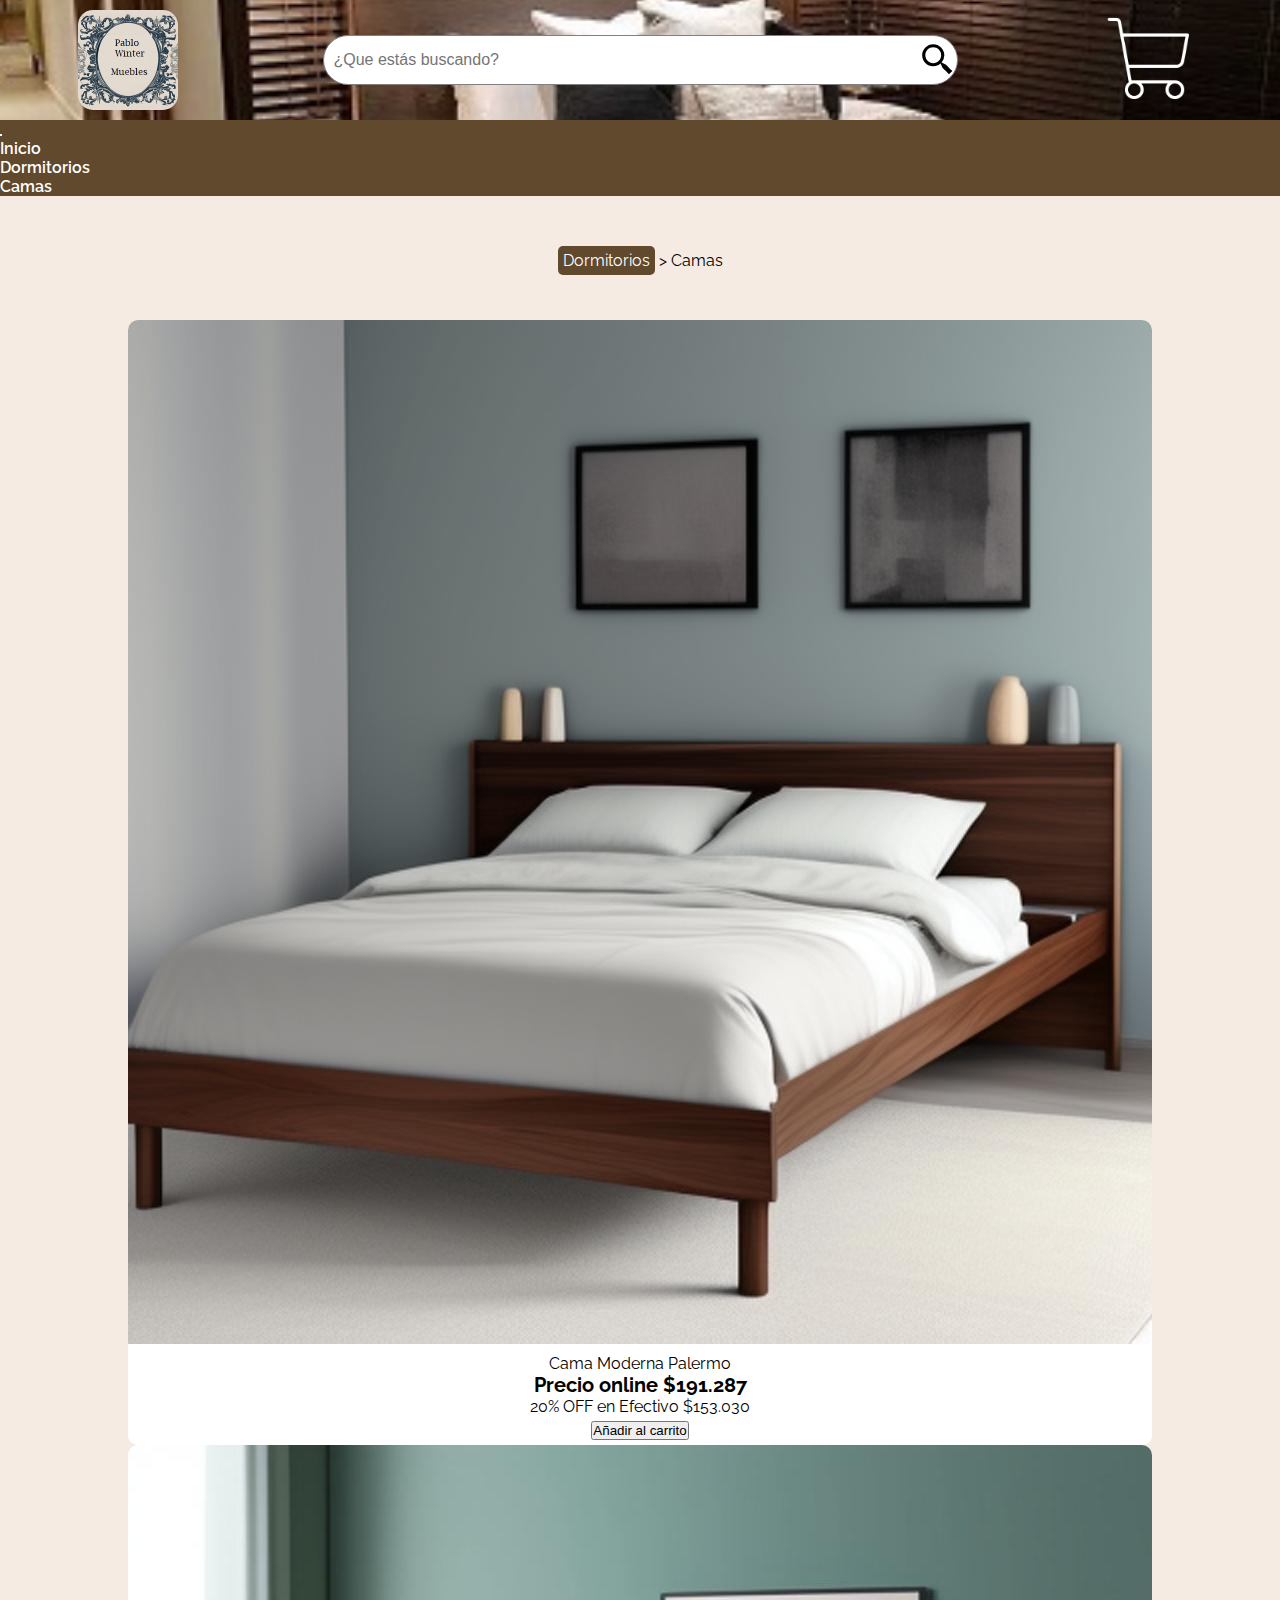
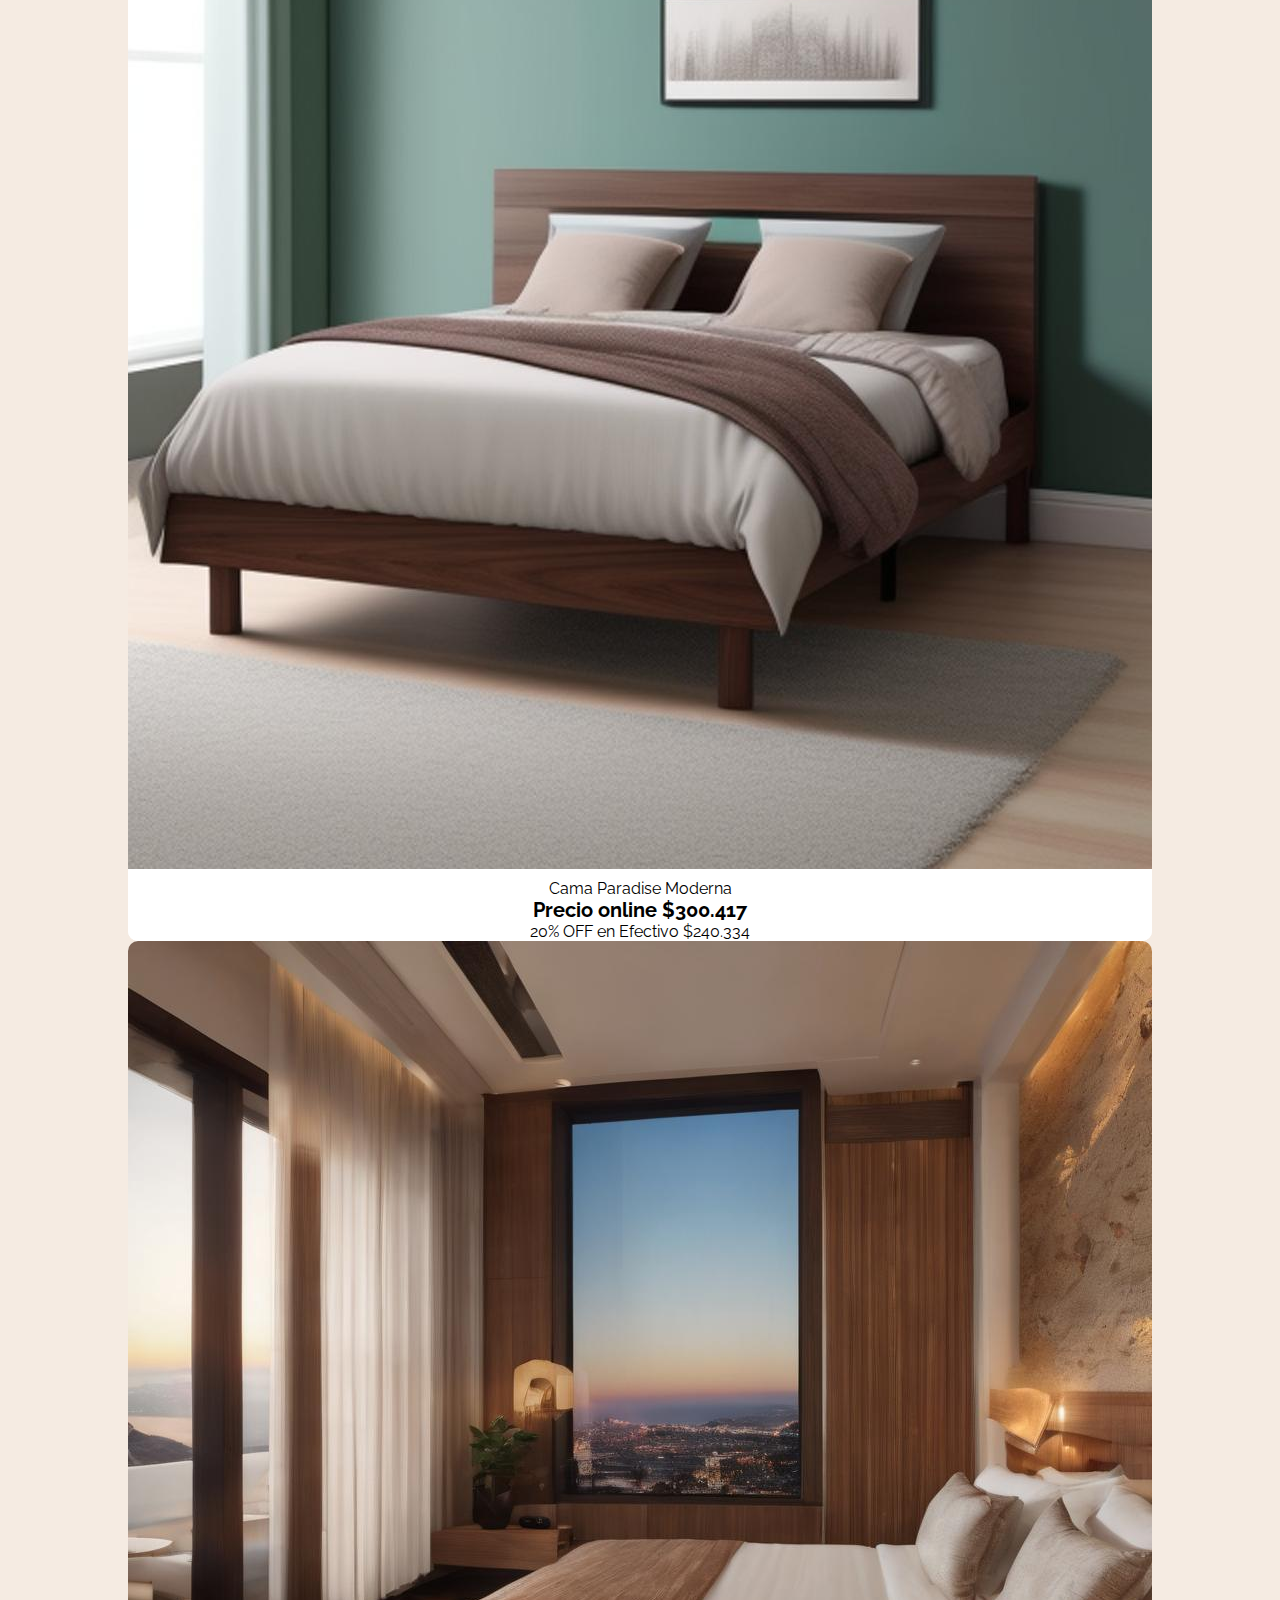
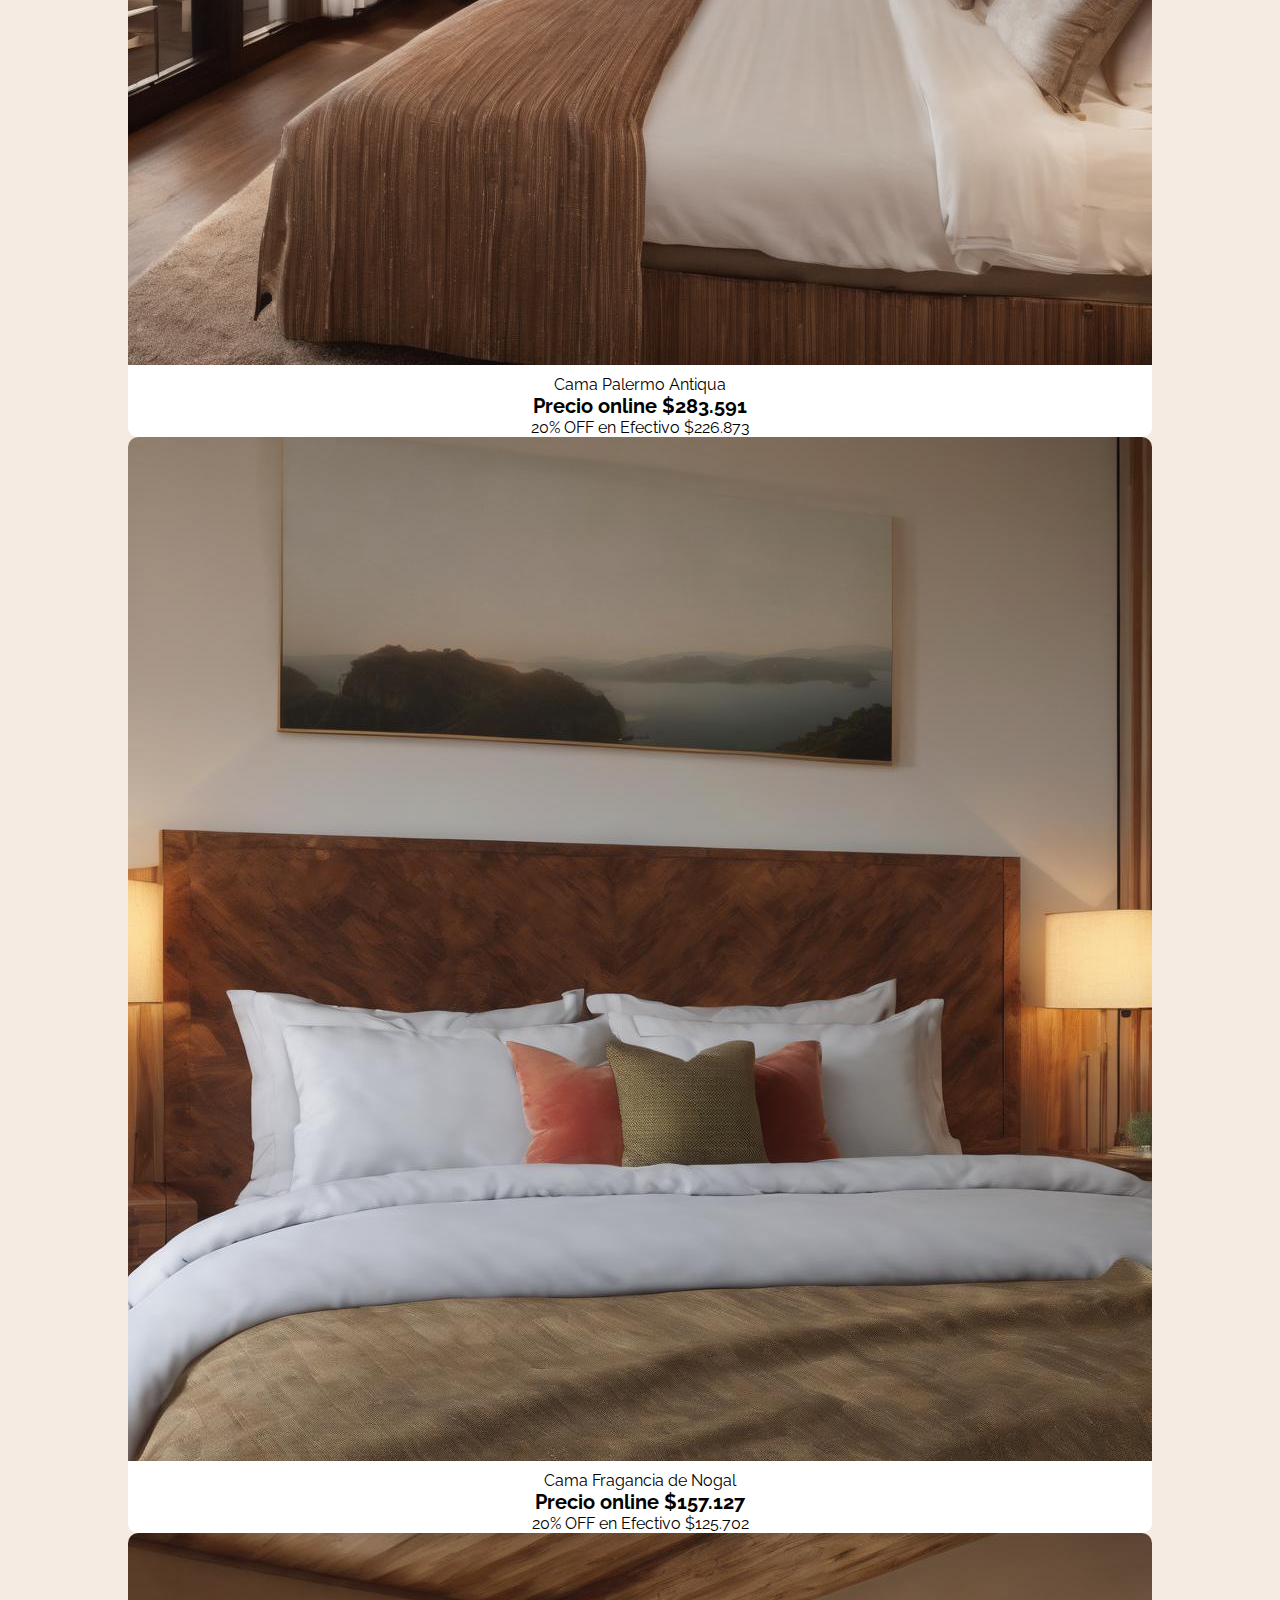
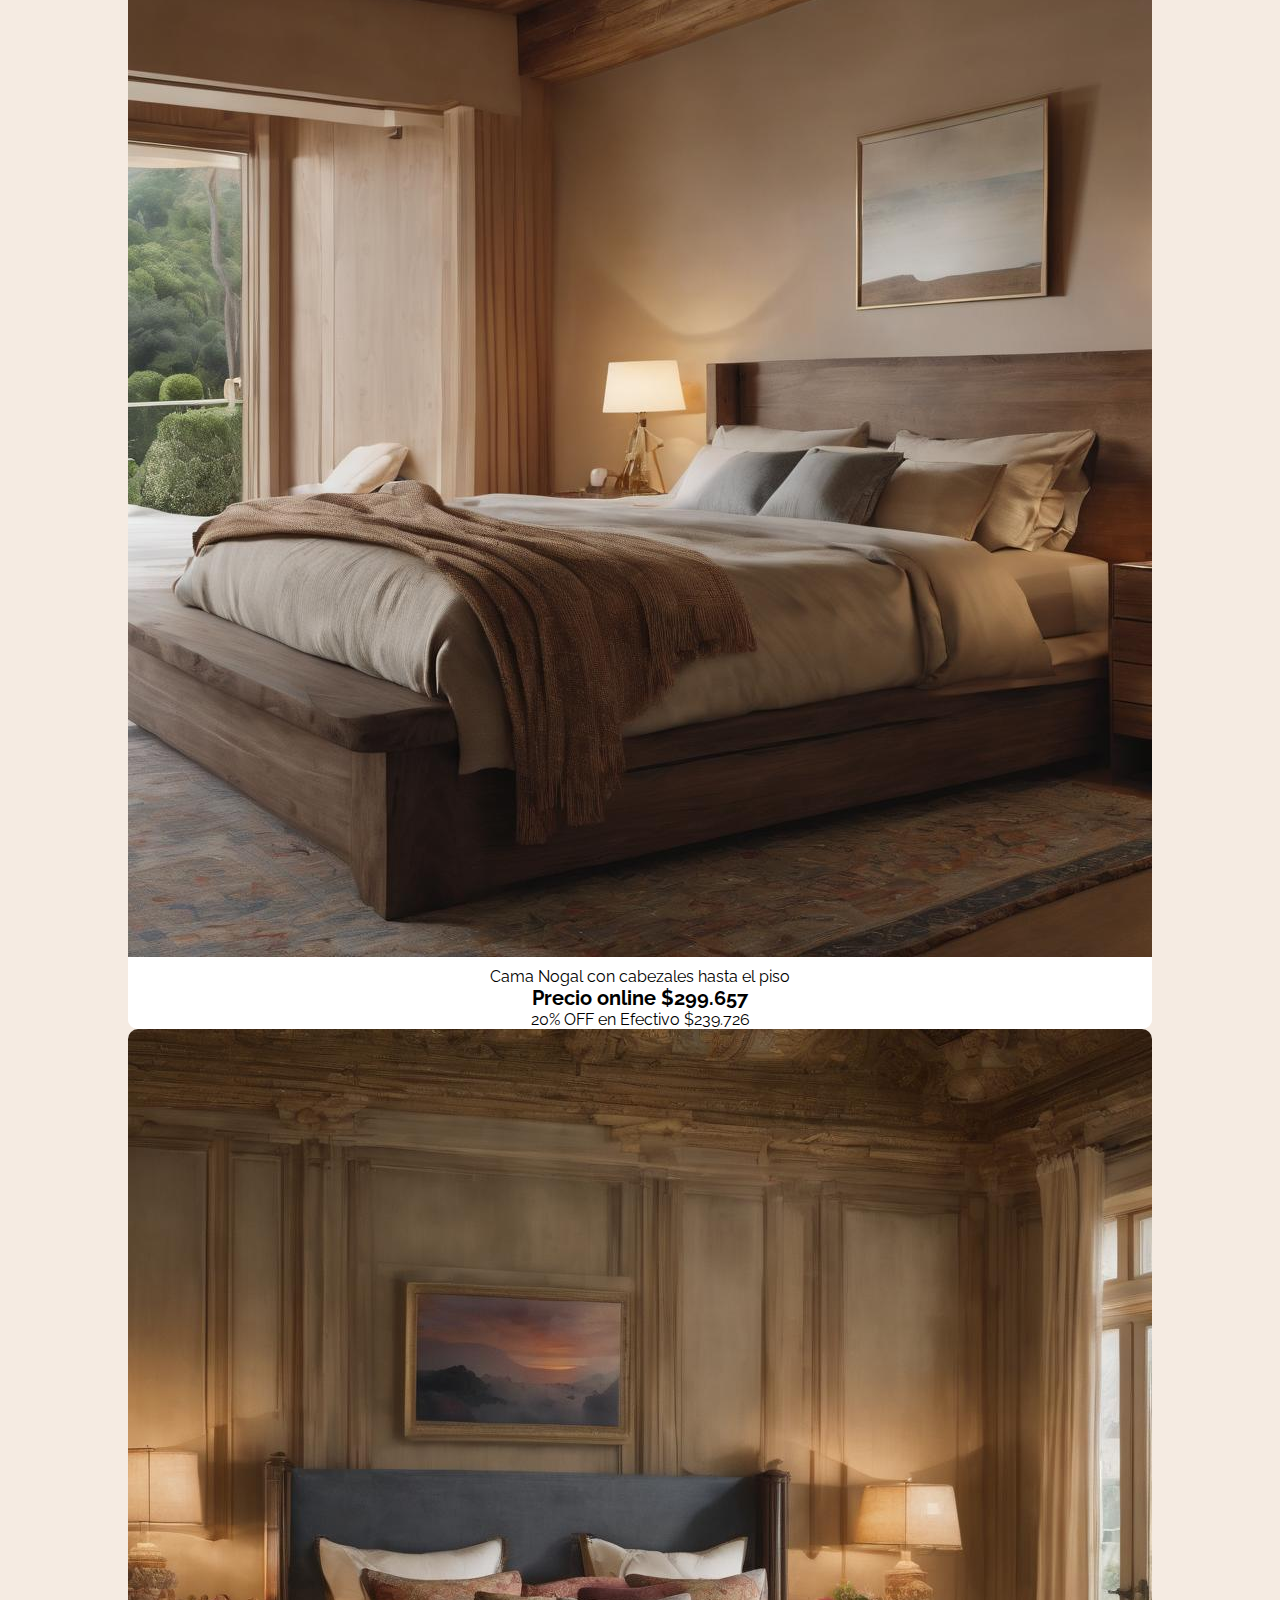
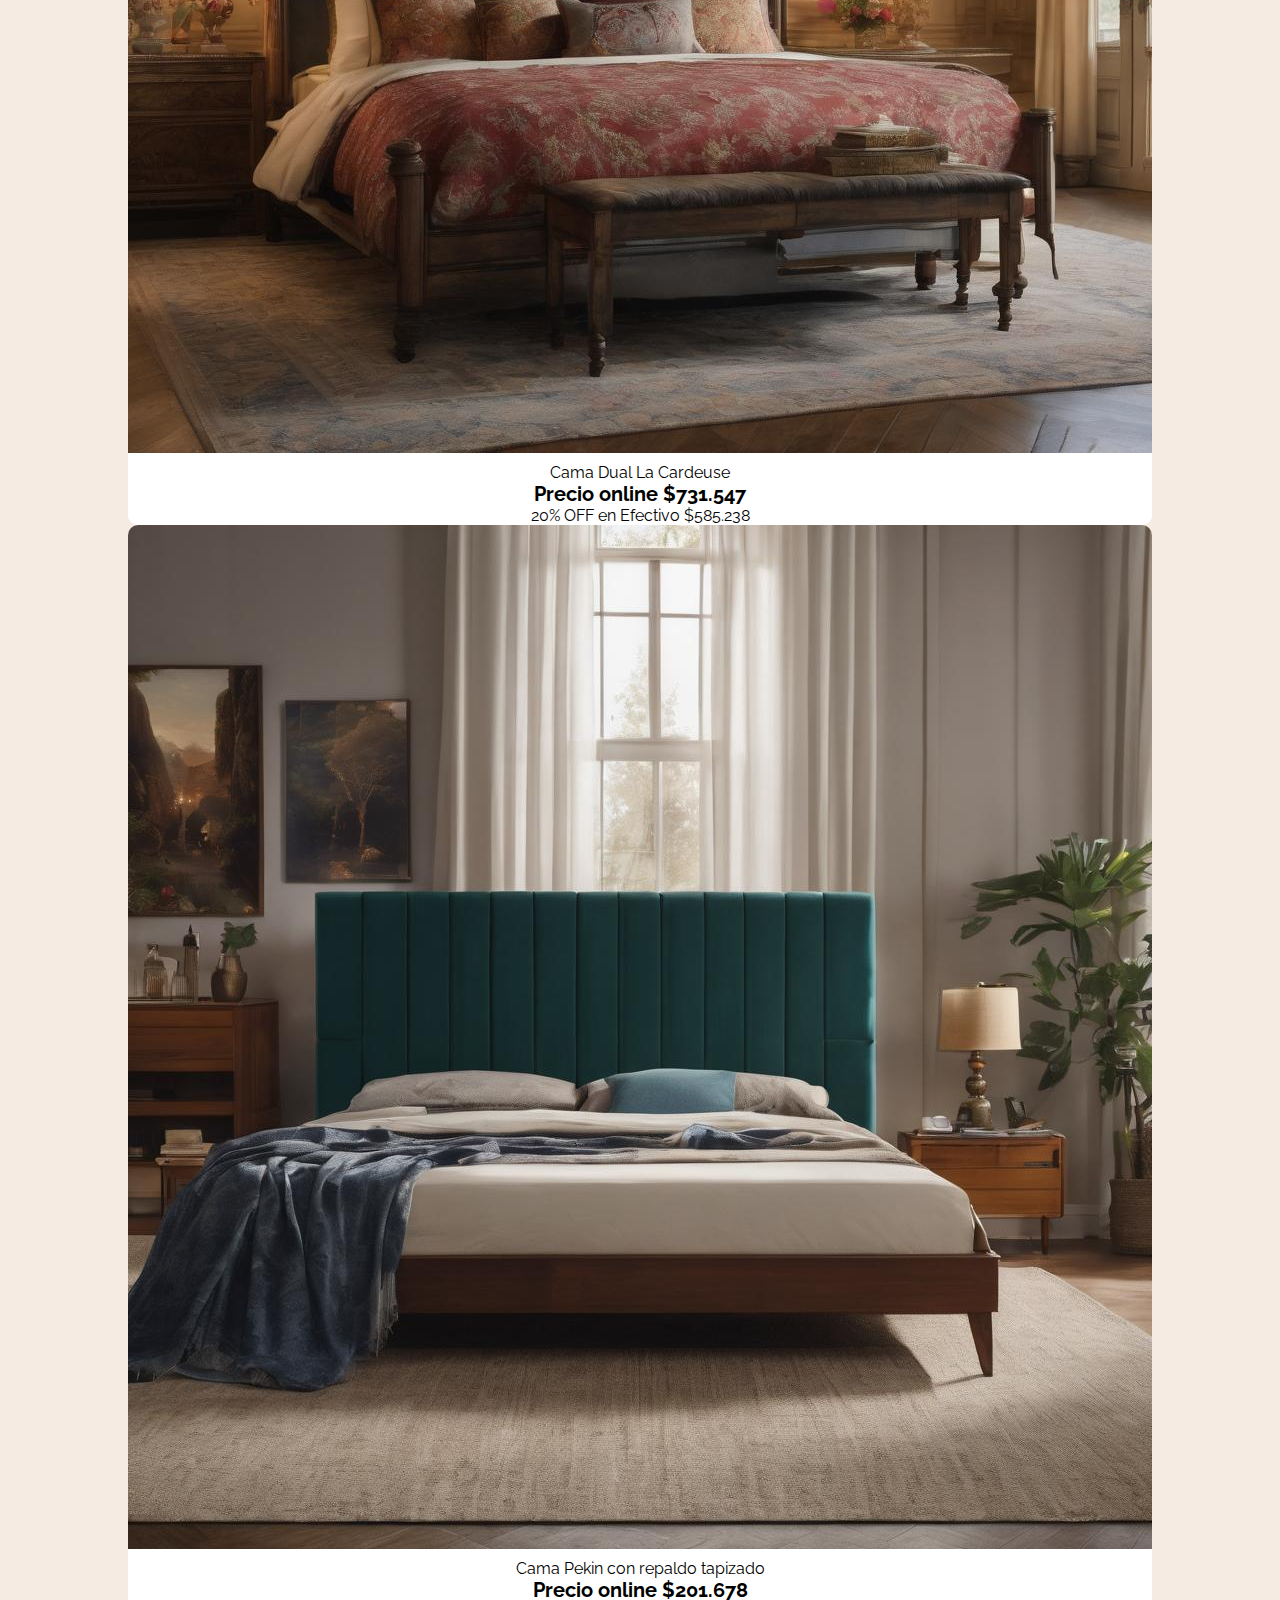
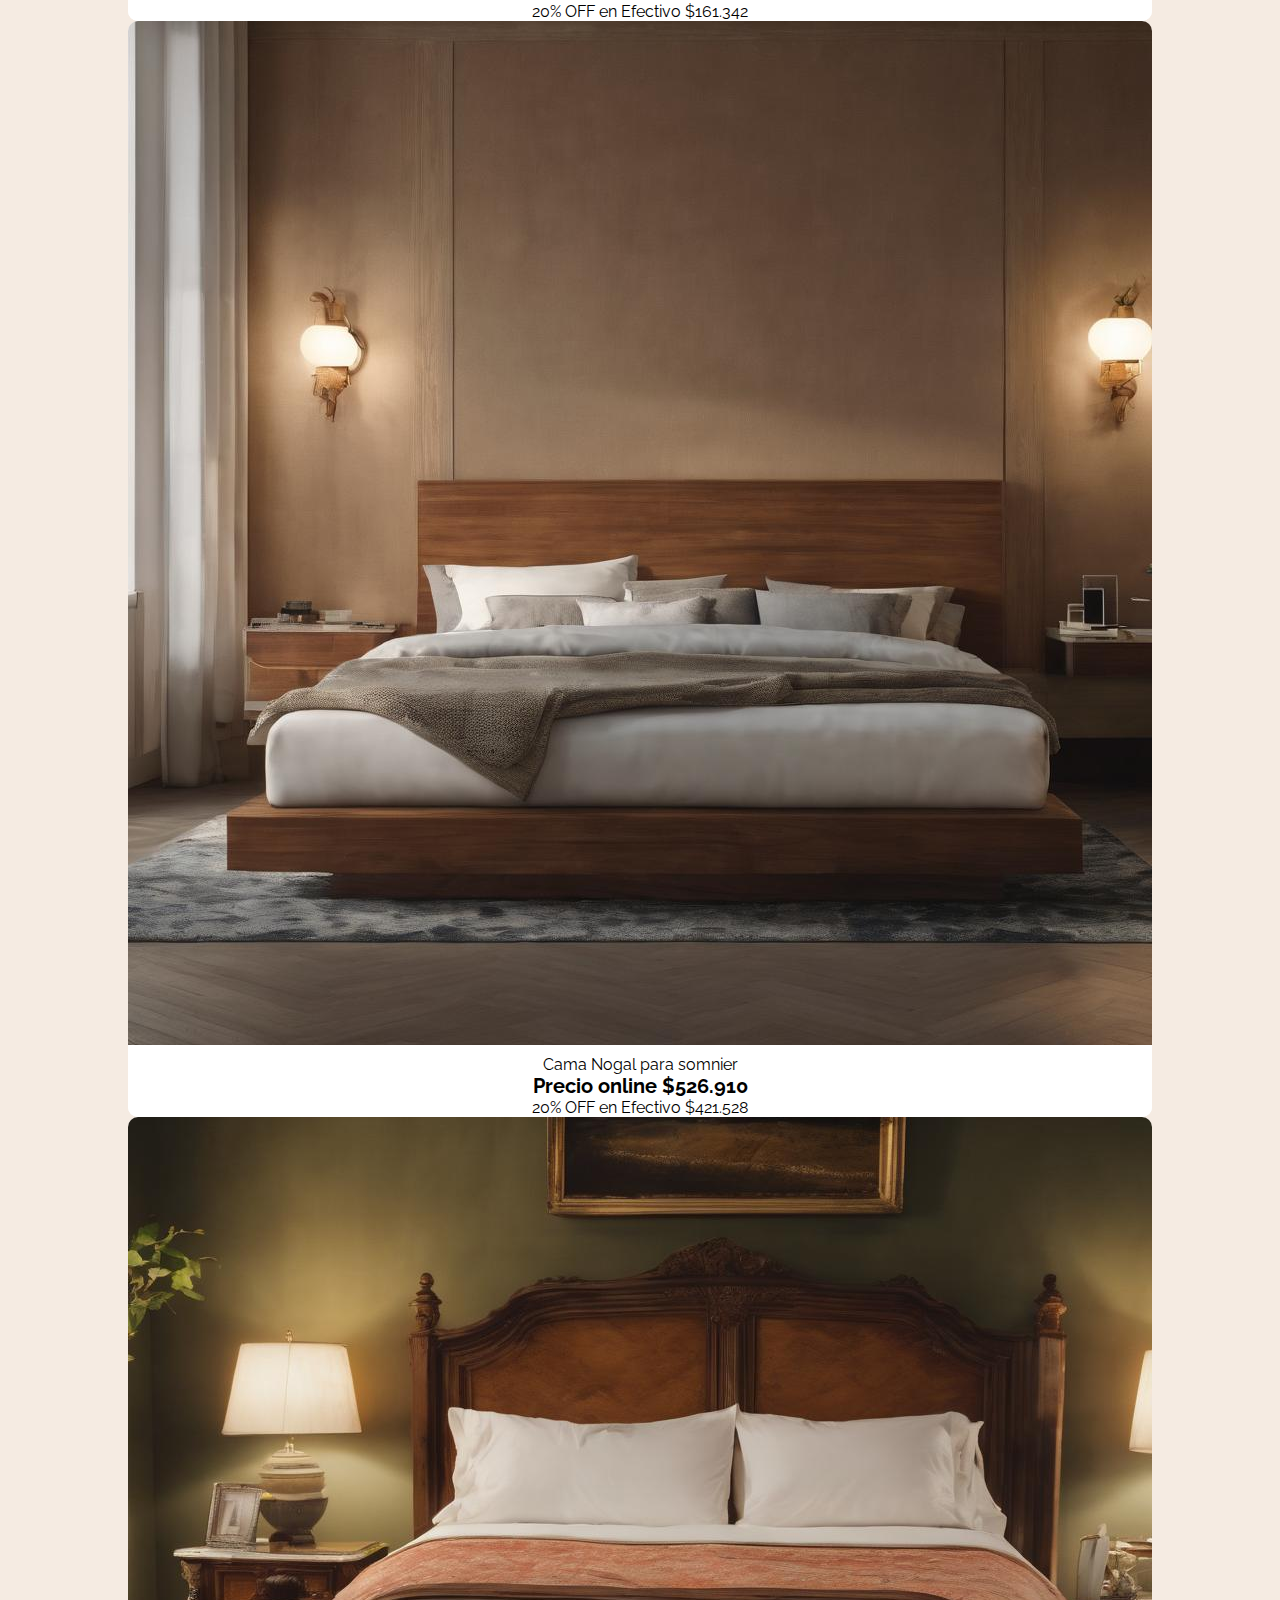
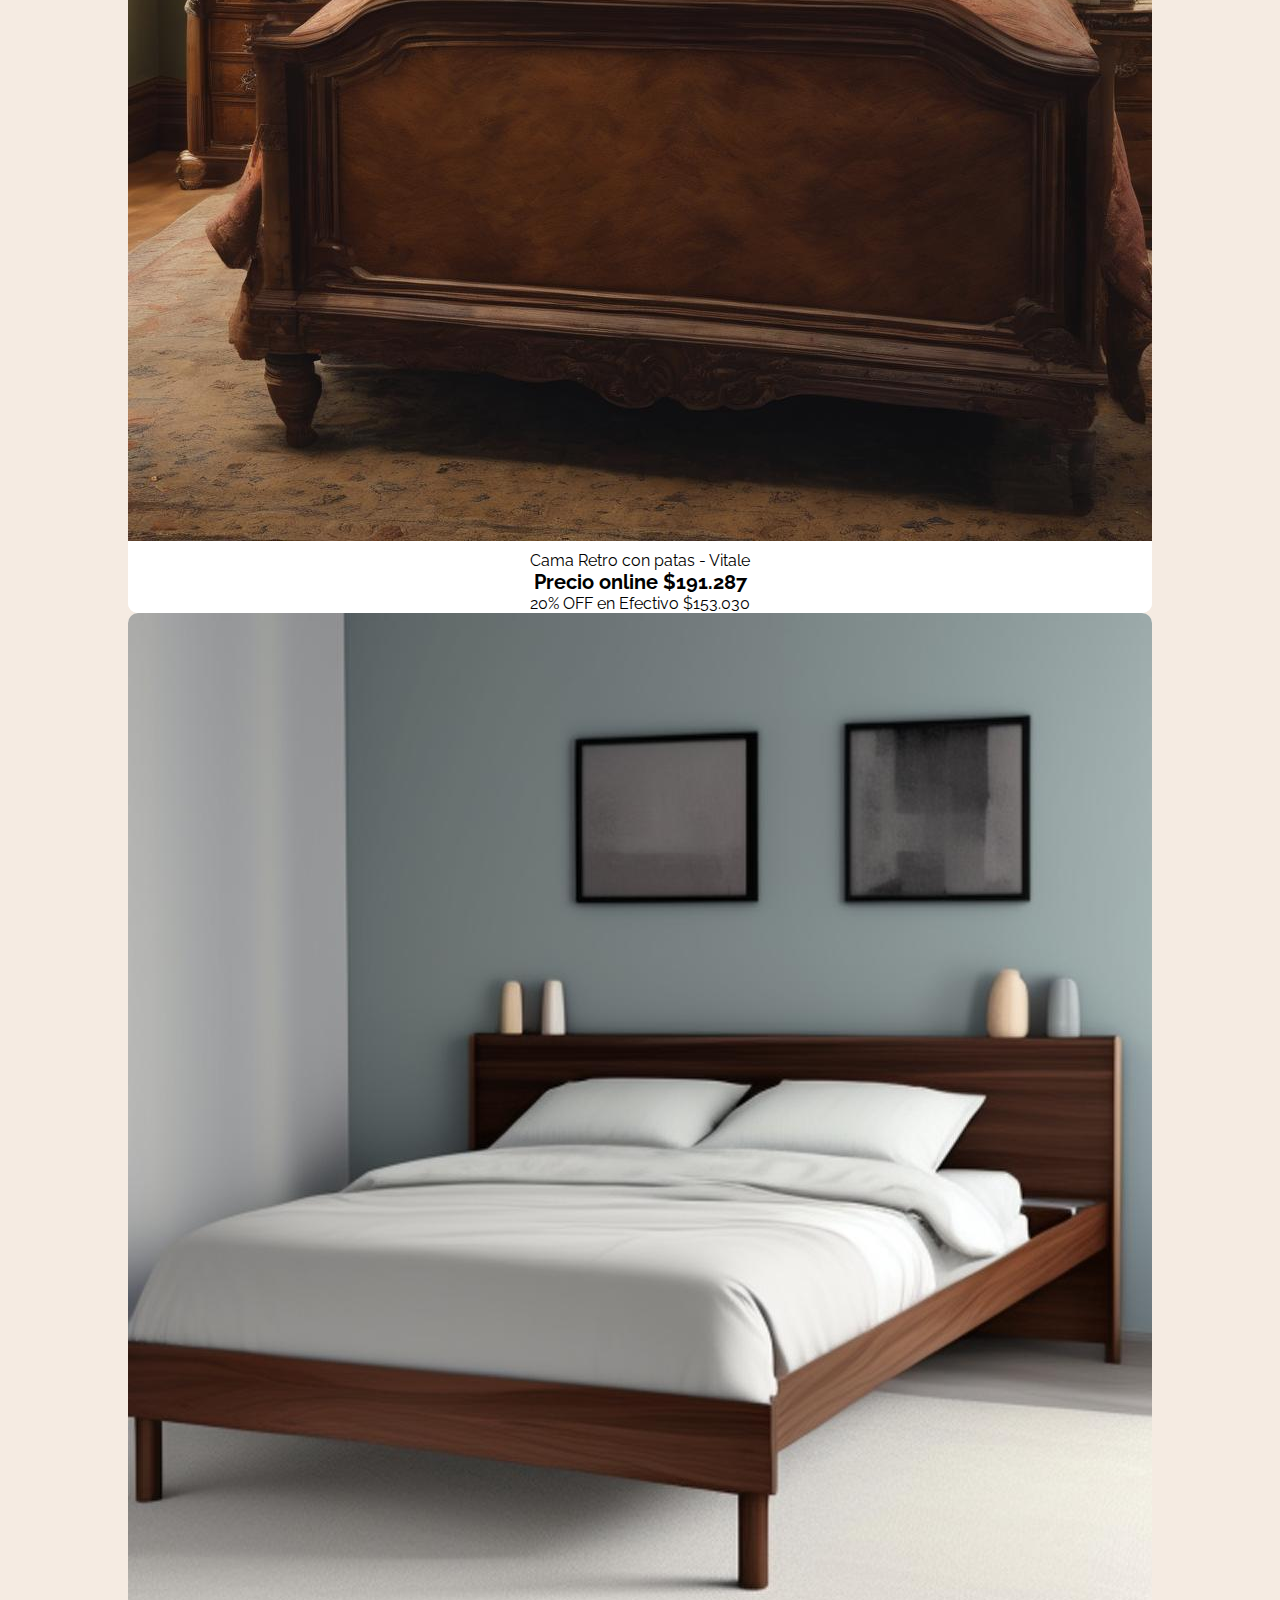
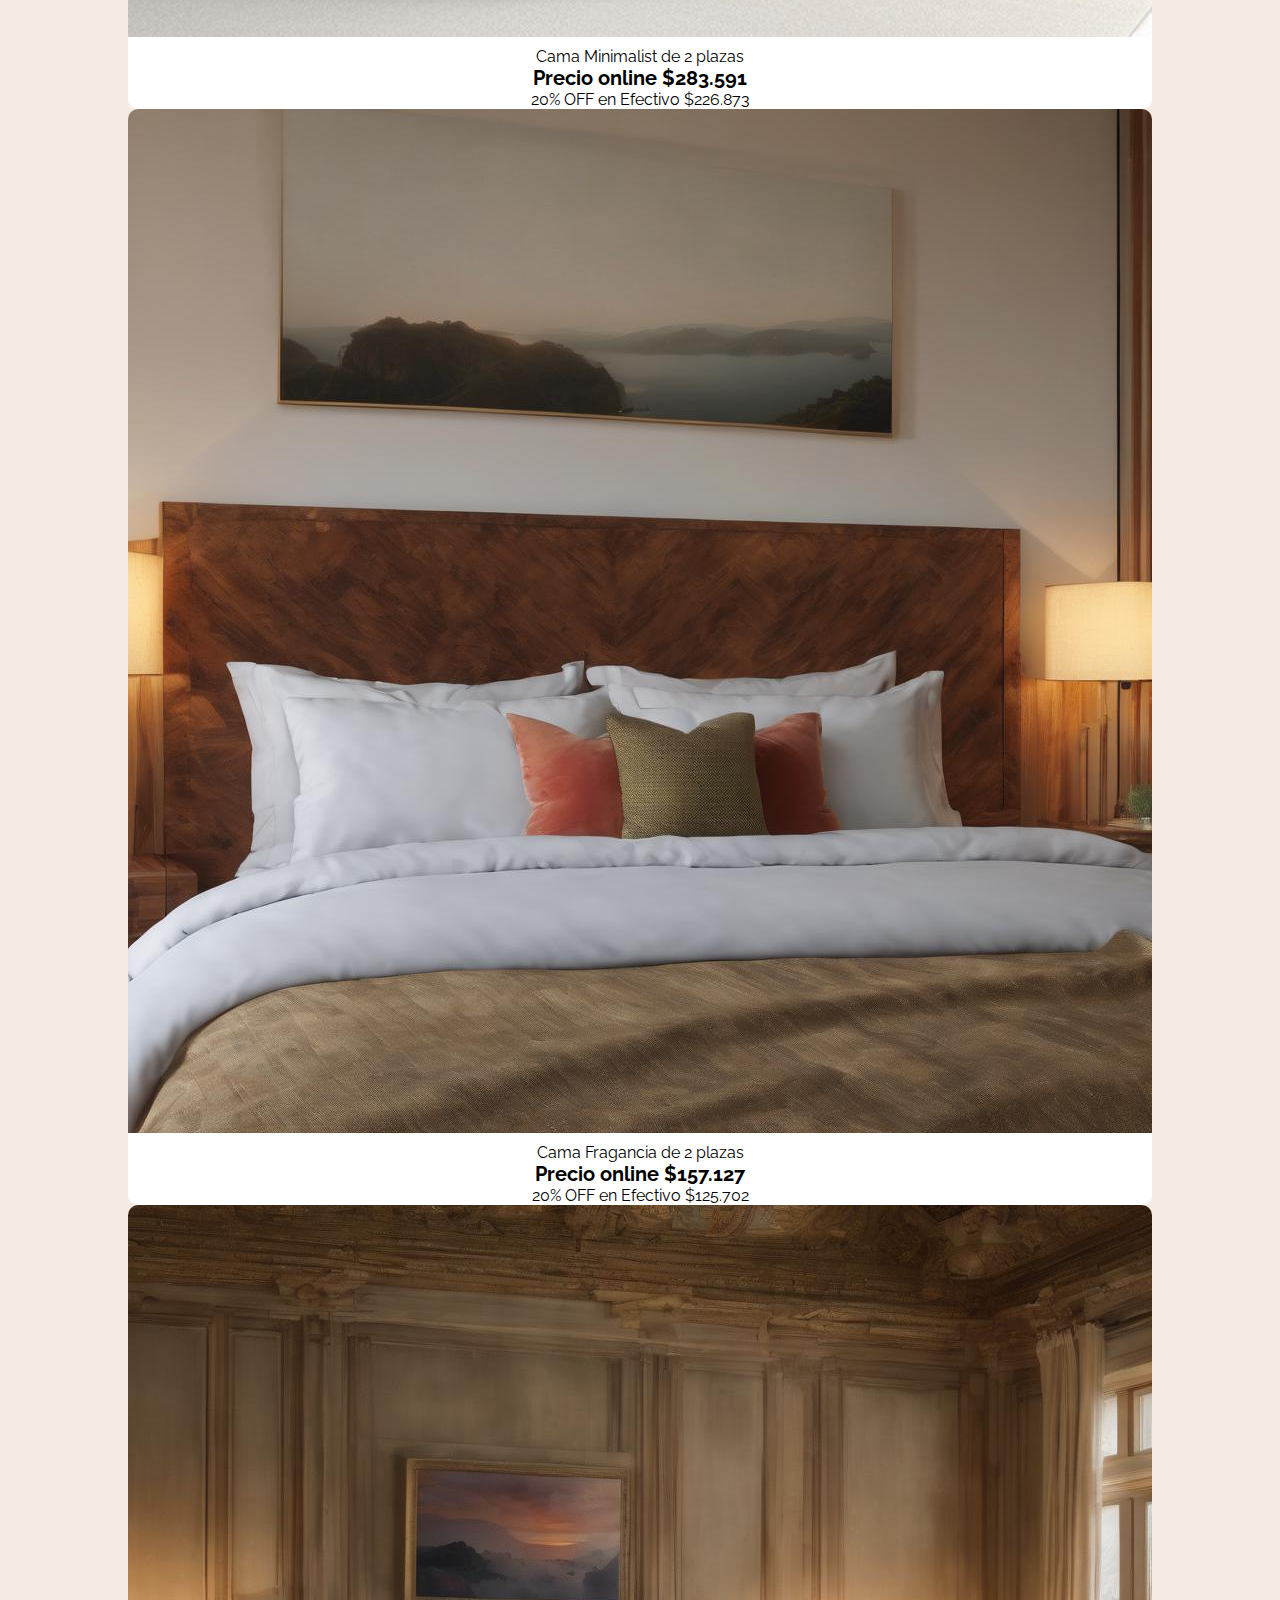
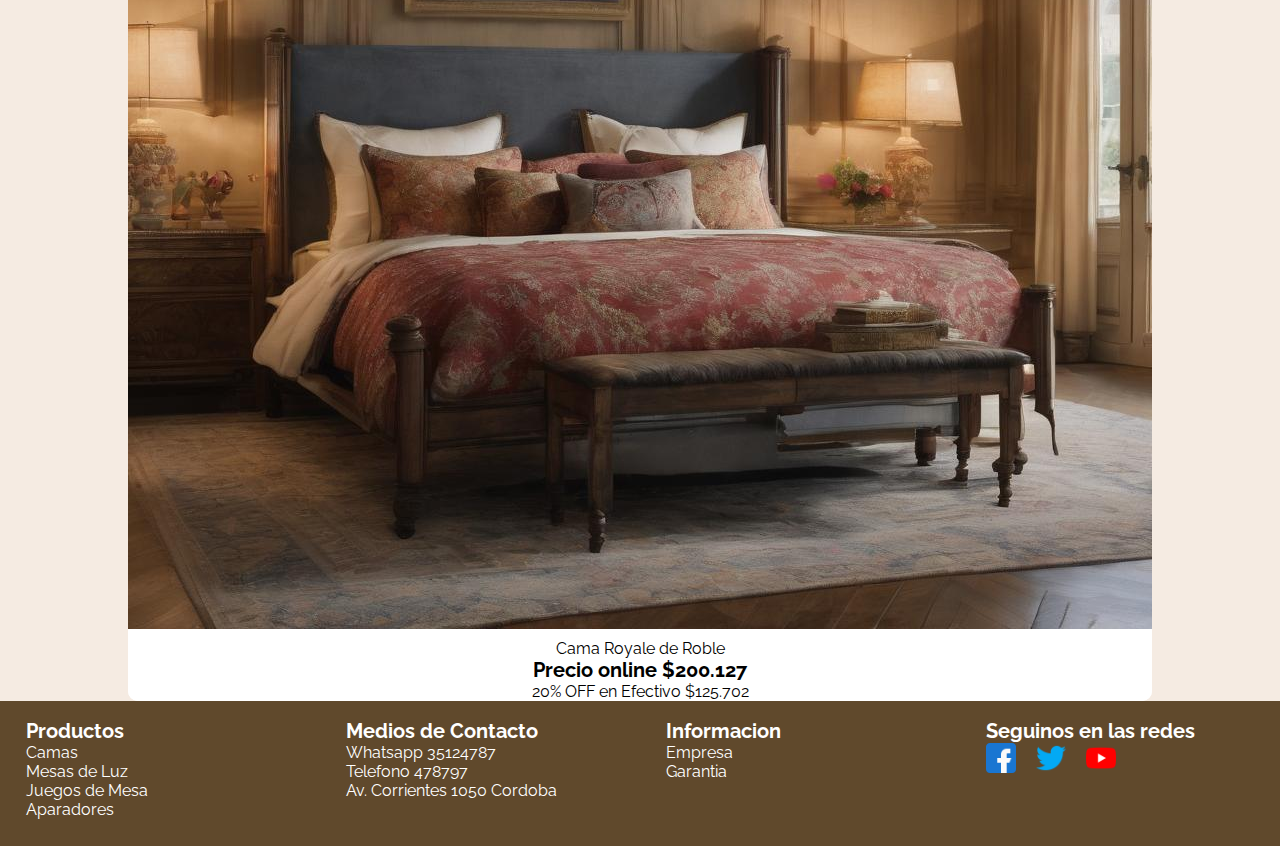
==== commit 12d659d2: "Continuacion implementacion" ====
--- a/index.html
+++ b/index.html
@@ -27,6 +27,9 @@
                 <input type="text" placeholder="¿Que estás buscando?">
                 <img src="./assets/main/images/search.svg" alt="Imagen de Busquda de Productos">
             </form>
+            <figure class="carrito-viewer">
+                <img src="./assets/main/images/carrito.png" alt="Imagen de Logo Empresa Pablo Winter Muebles">
+            </figure>
         </section>
     </header>
     <nav class="navbar sticky-top  navbar-expand-md navbar--customized">
@@ -61,7 +64,7 @@
             <span>Camas</span>
         </section>
         <section>
-            <div class="product-list-container">
+            <div class="product-list-container" id="myDiv">
                 <div class="container px-4 mx-2 my-4">
                     <div class="row card-conteiner g-4 g-md-2 ">
                         <div class="col-12 col-sm-6 col-md-4 col-lg-3 delay-item-1"  data-aos="flip-up">
@@ -274,5 +277,6 @@
     </footer>
 
     <script src="https://cdn.jsdelivr.net/npm/bootstrap@5.3.2/dist/js/bootstrap.bundle.min.js" integrity="sha384-C6RzsynM9kWDrMNeT87bh95OGNyZPhcTNXj1NW7RuBCsyN/o0jlpcV8Qyq46cDfL" crossorigin="anonymous"></script>
+    <script type="module" src="./js/index.js"></script>
 </body>
 </html>--- a/css/styles.css
+++ b/css/styles.css
@@ -66,7 +66,8 @@
   align-items: center;
 }
 
-.company-section .company-thumbnail, .gallery-container figure, .card-product-detail-thumbnail, .header-info .logo, .product-thumbnail, #footerMedia .icon-image {
+.company-section .company-thumbnail, .gallery-container figure, .card-product-detail-thumbnail, .header-info .logo, .product-thumbnail, 
+#footerMedia .icon-image, .header-info .carrito-viewer {
   height: auto;
   overflow: auto;
 }
@@ -100,6 +101,17 @@
 .header-info .logo img {
   height: 100%;
 }
+
+.header-info .carrito-viewer {
+  width: 100px;
+  aspect-ratio: 1/1;
+  border-radius: 15px;
+}
+.header-info .carrito-viewer img {
+  height: 100%;
+}
+
+
 @media screen and (max-width: 576px) {
   .header-info {
     display: flex;
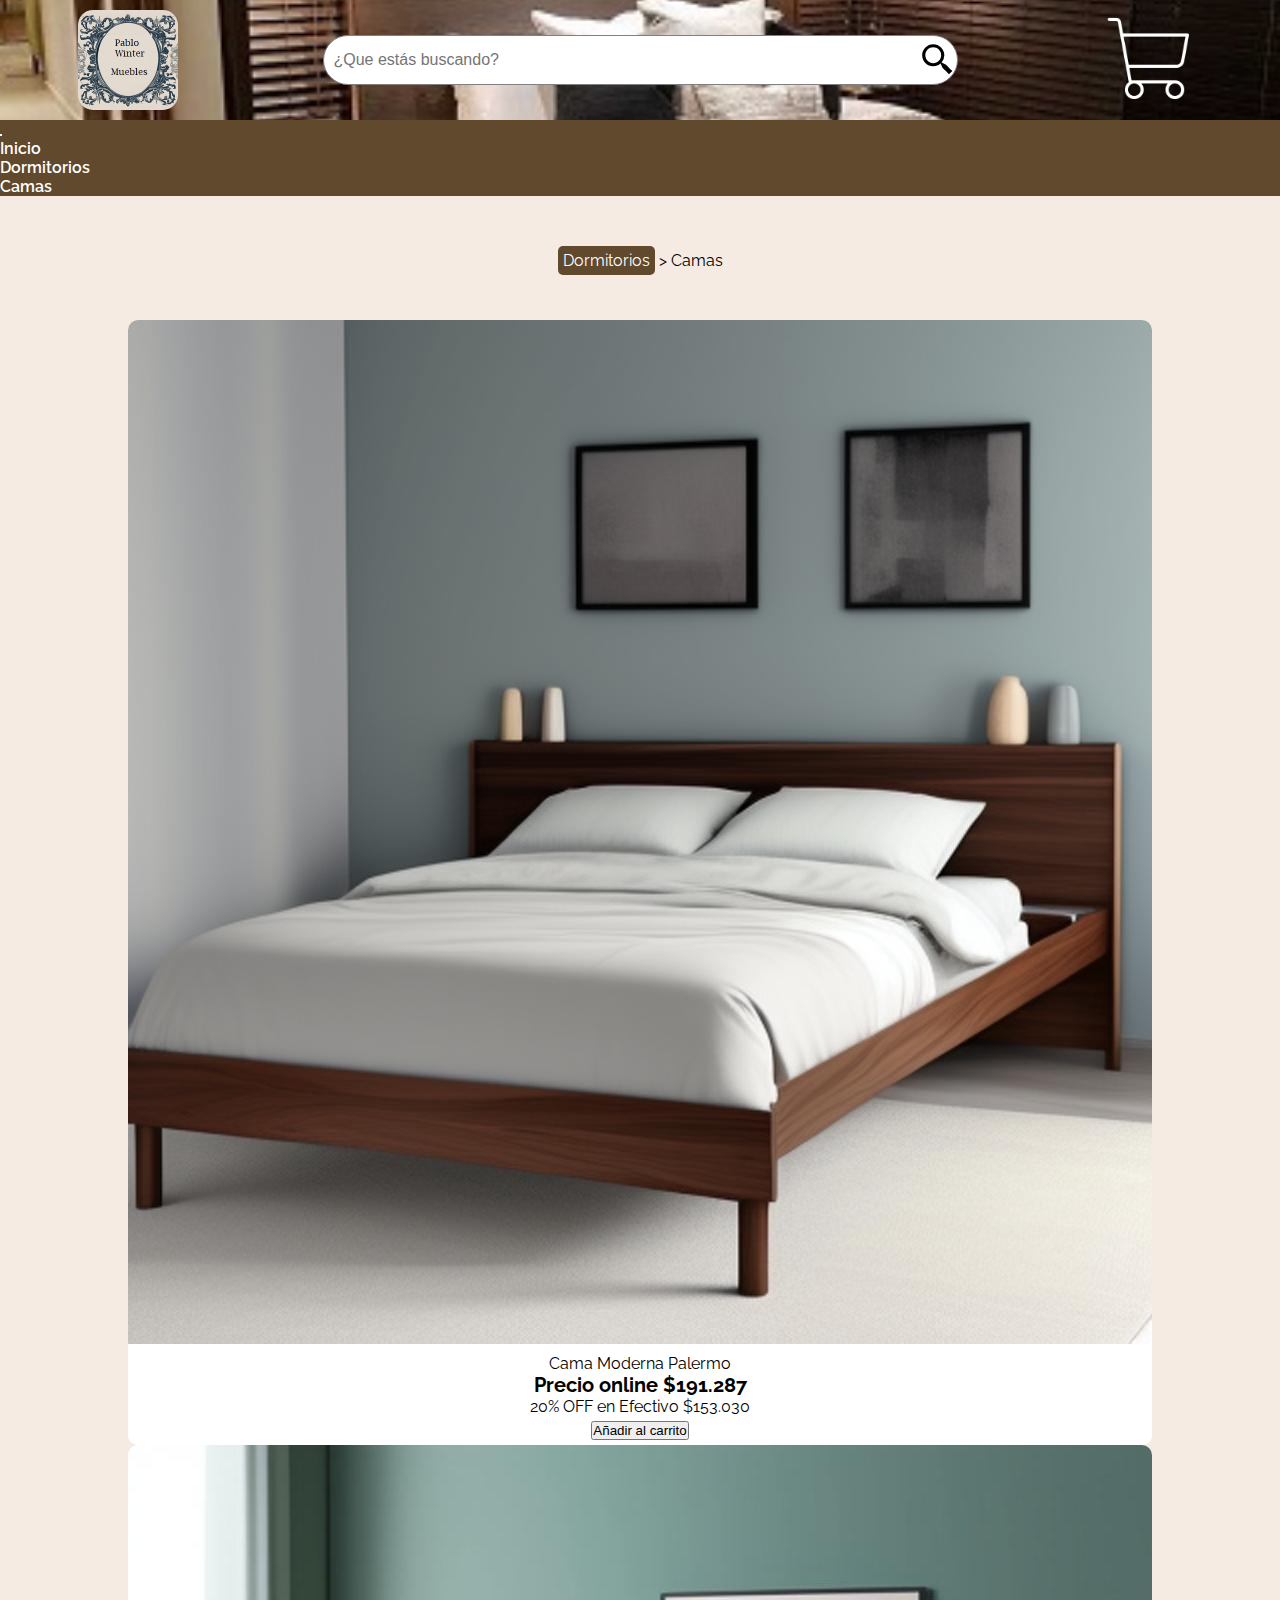
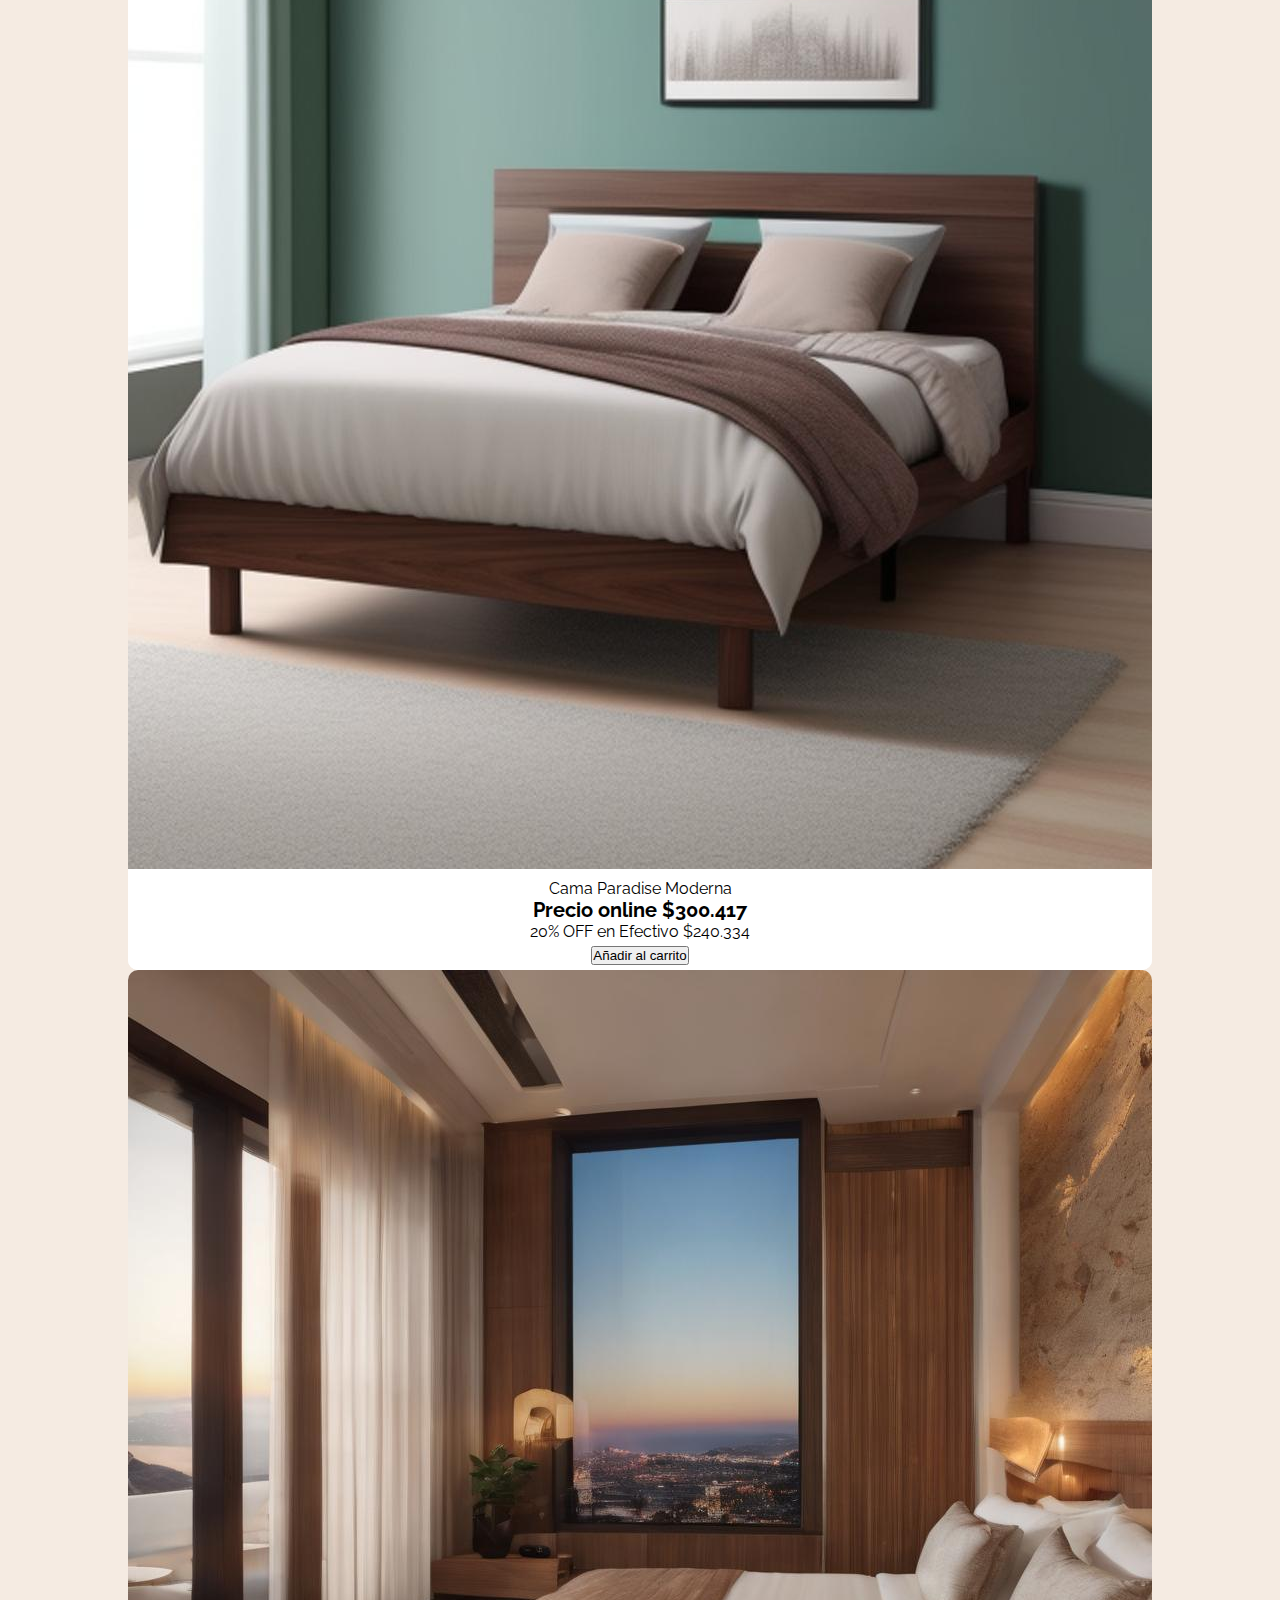
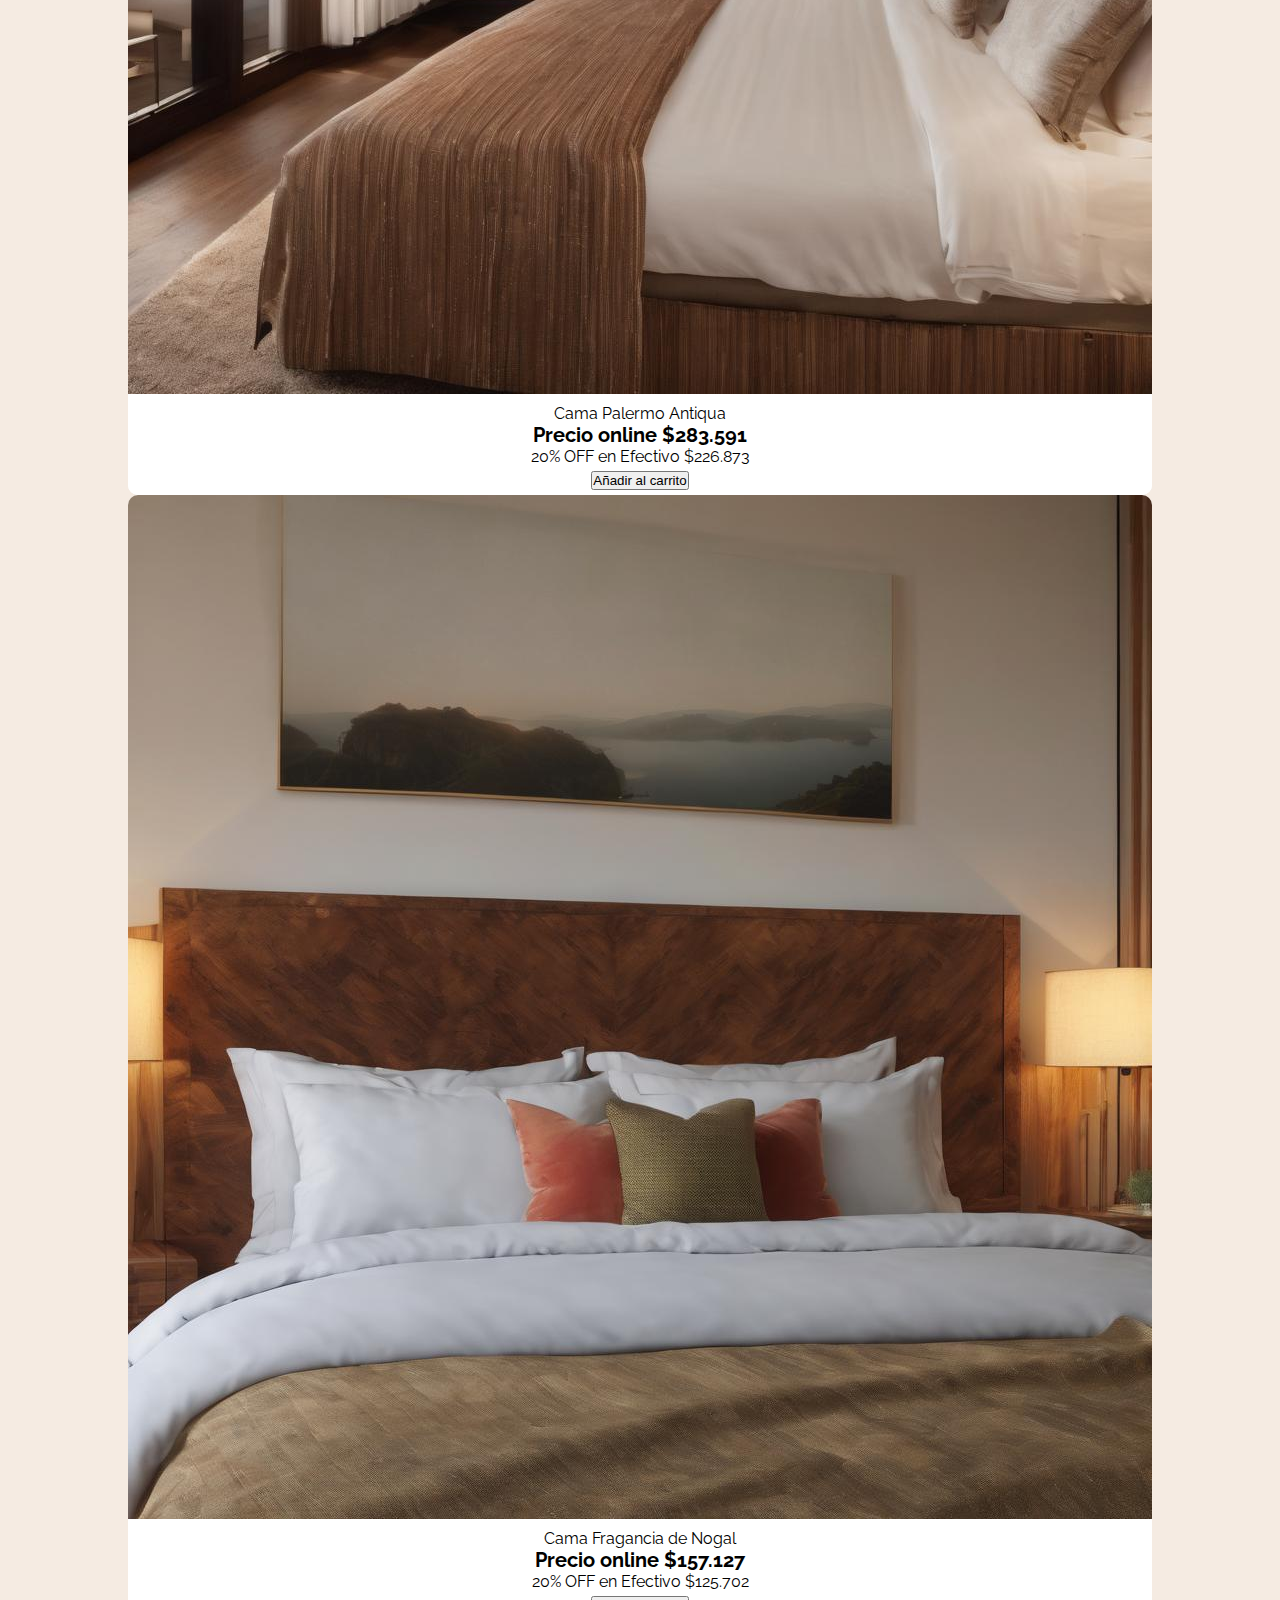
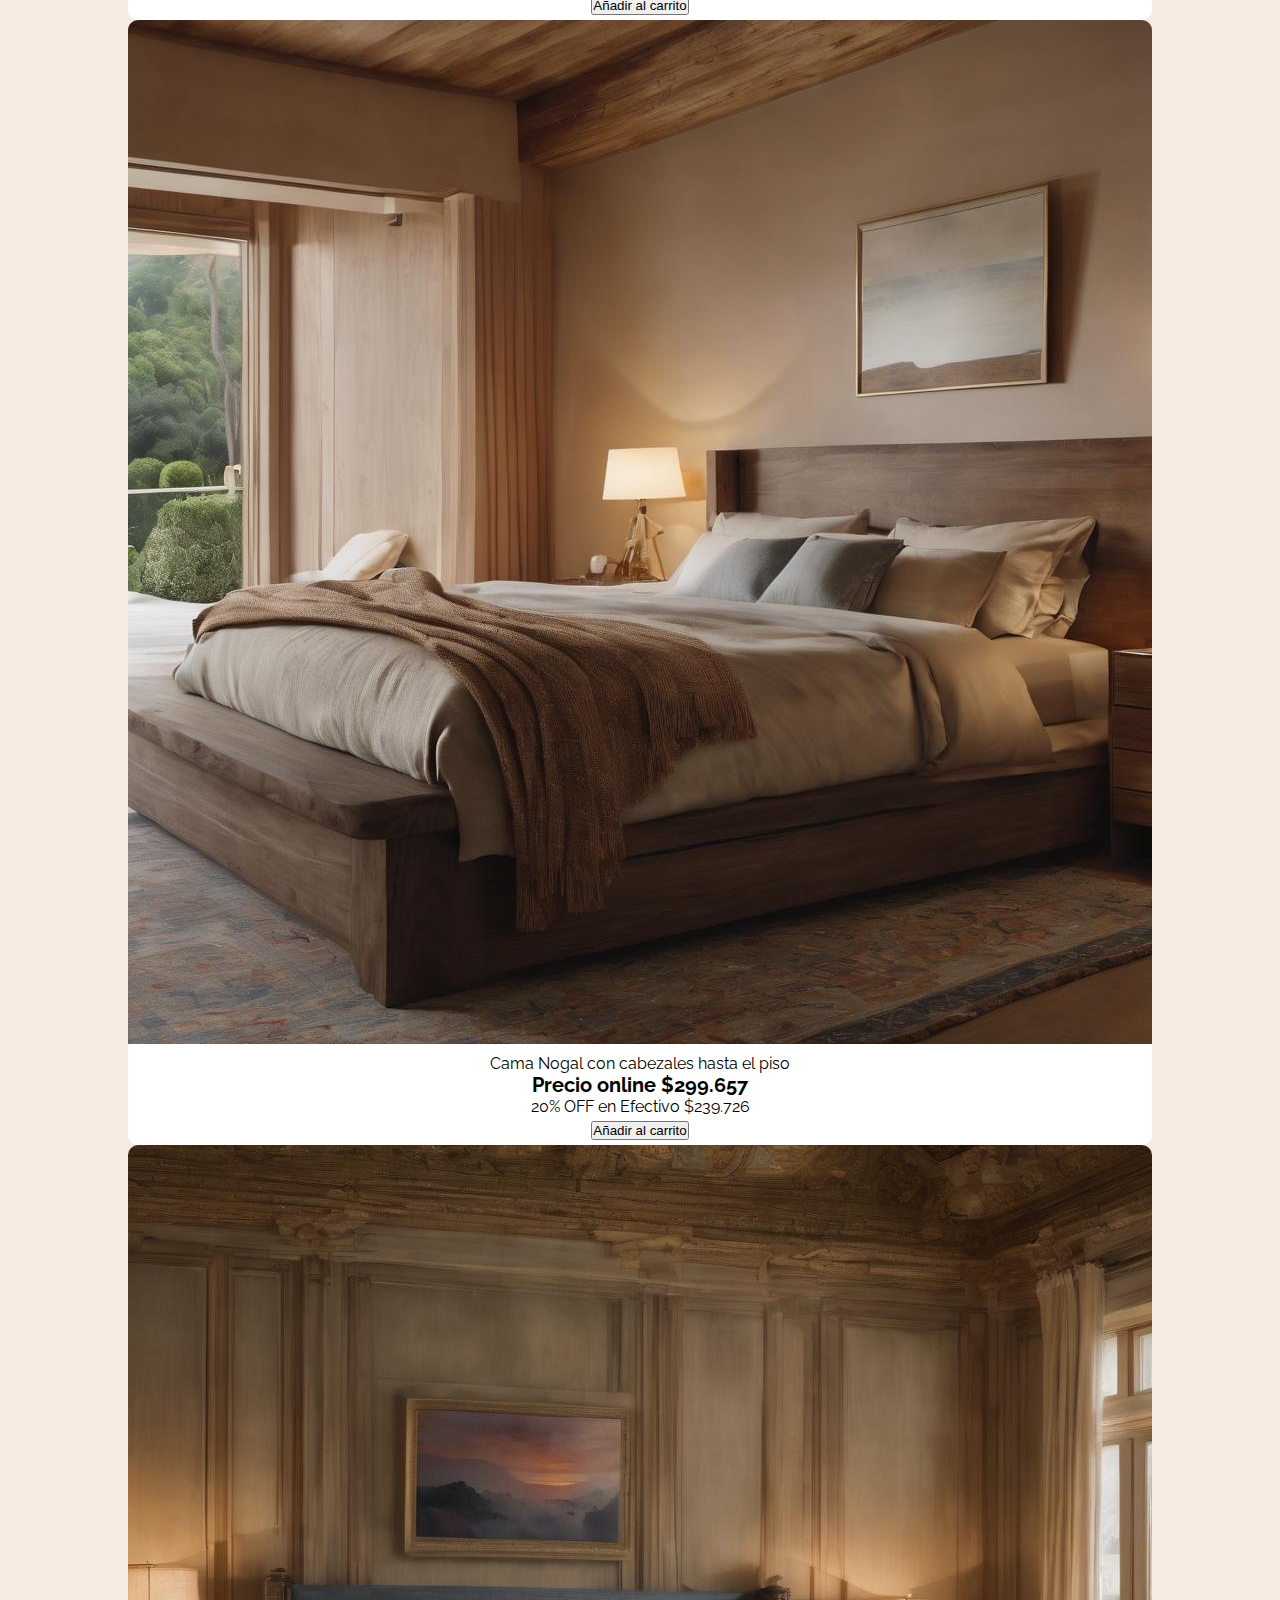
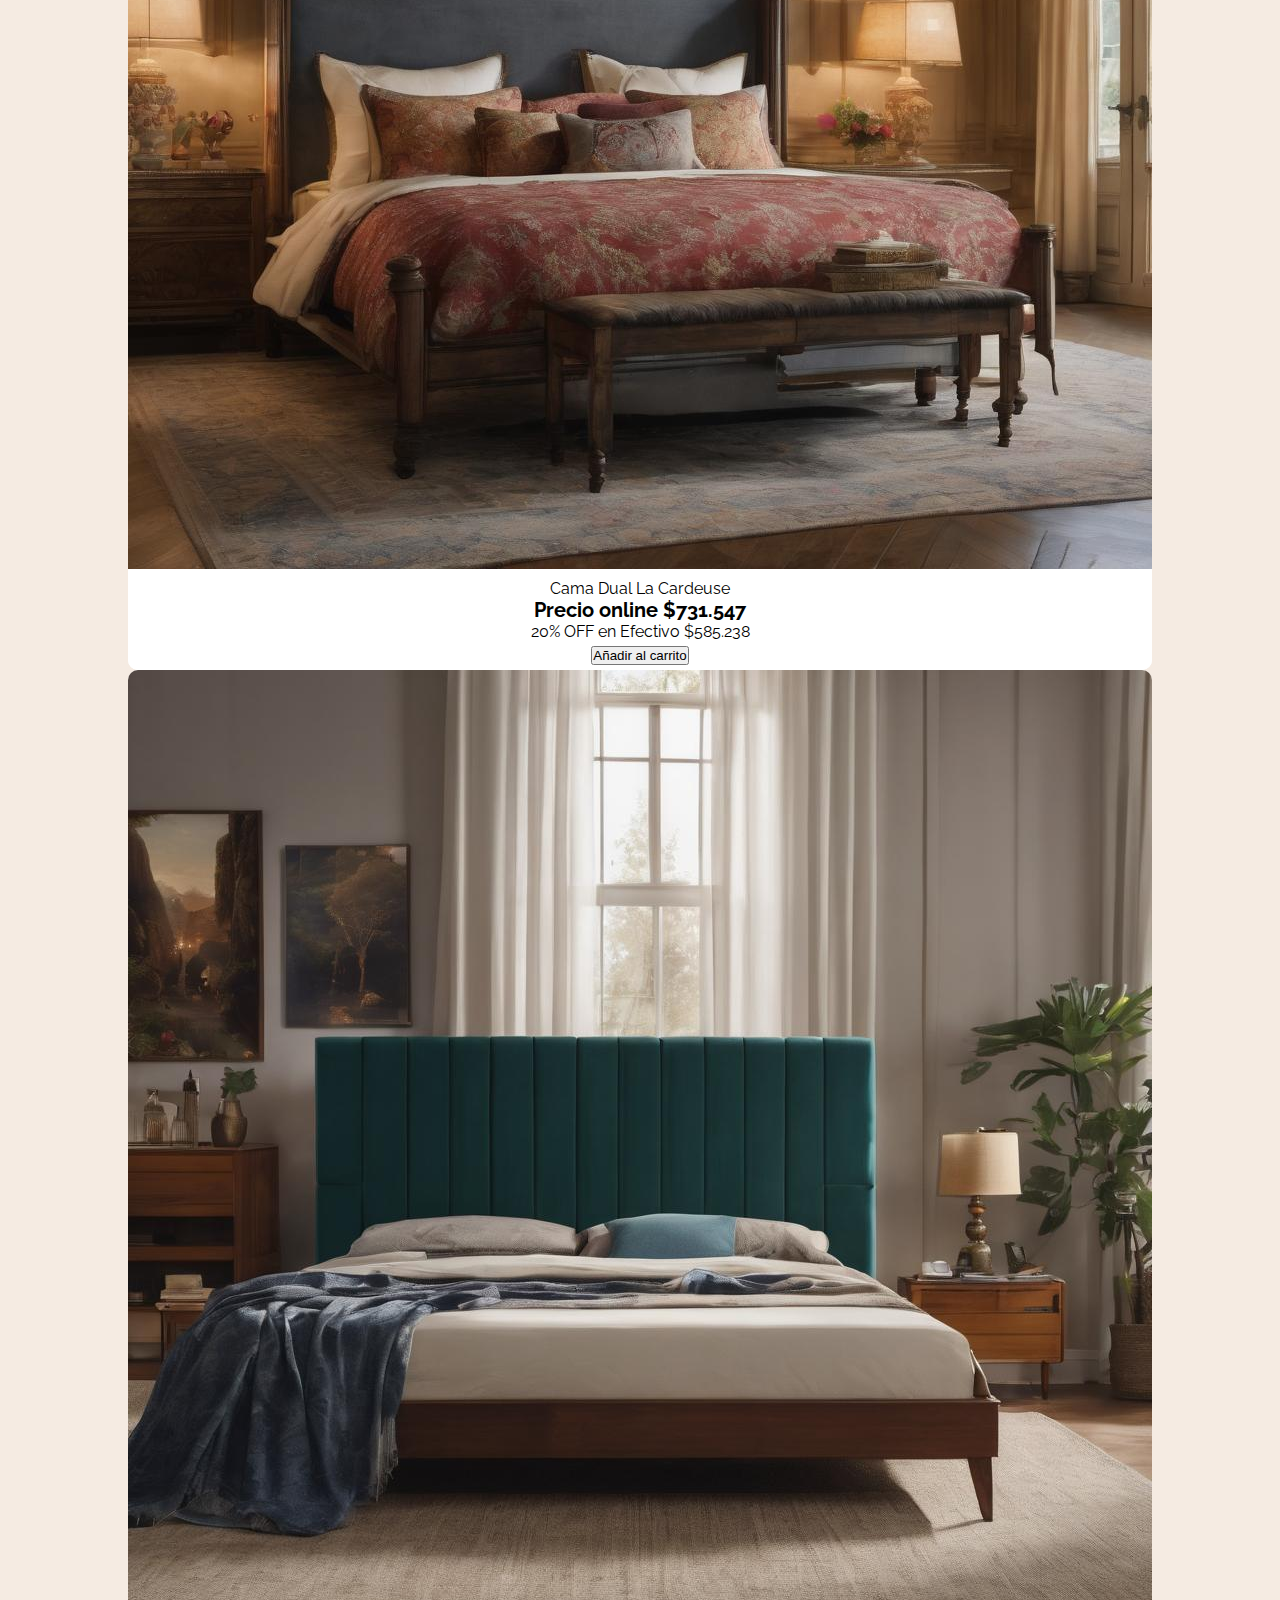
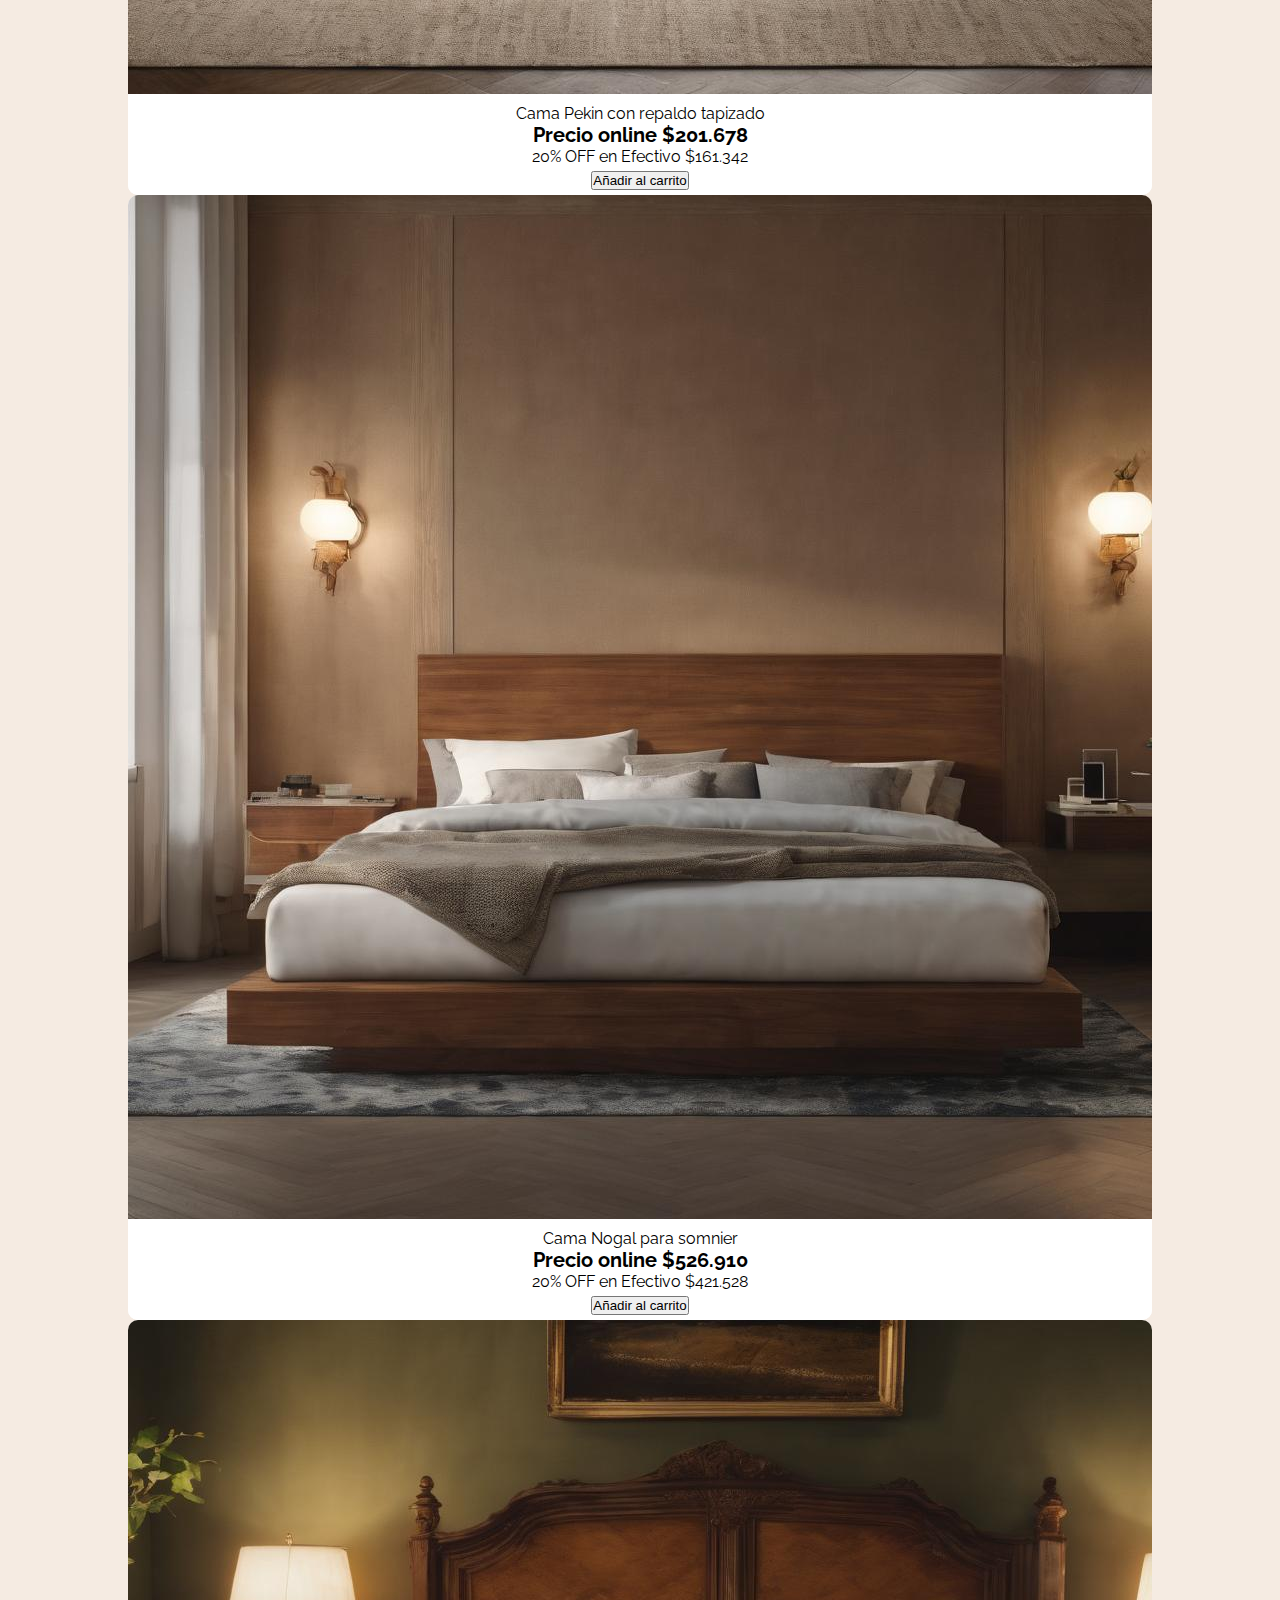
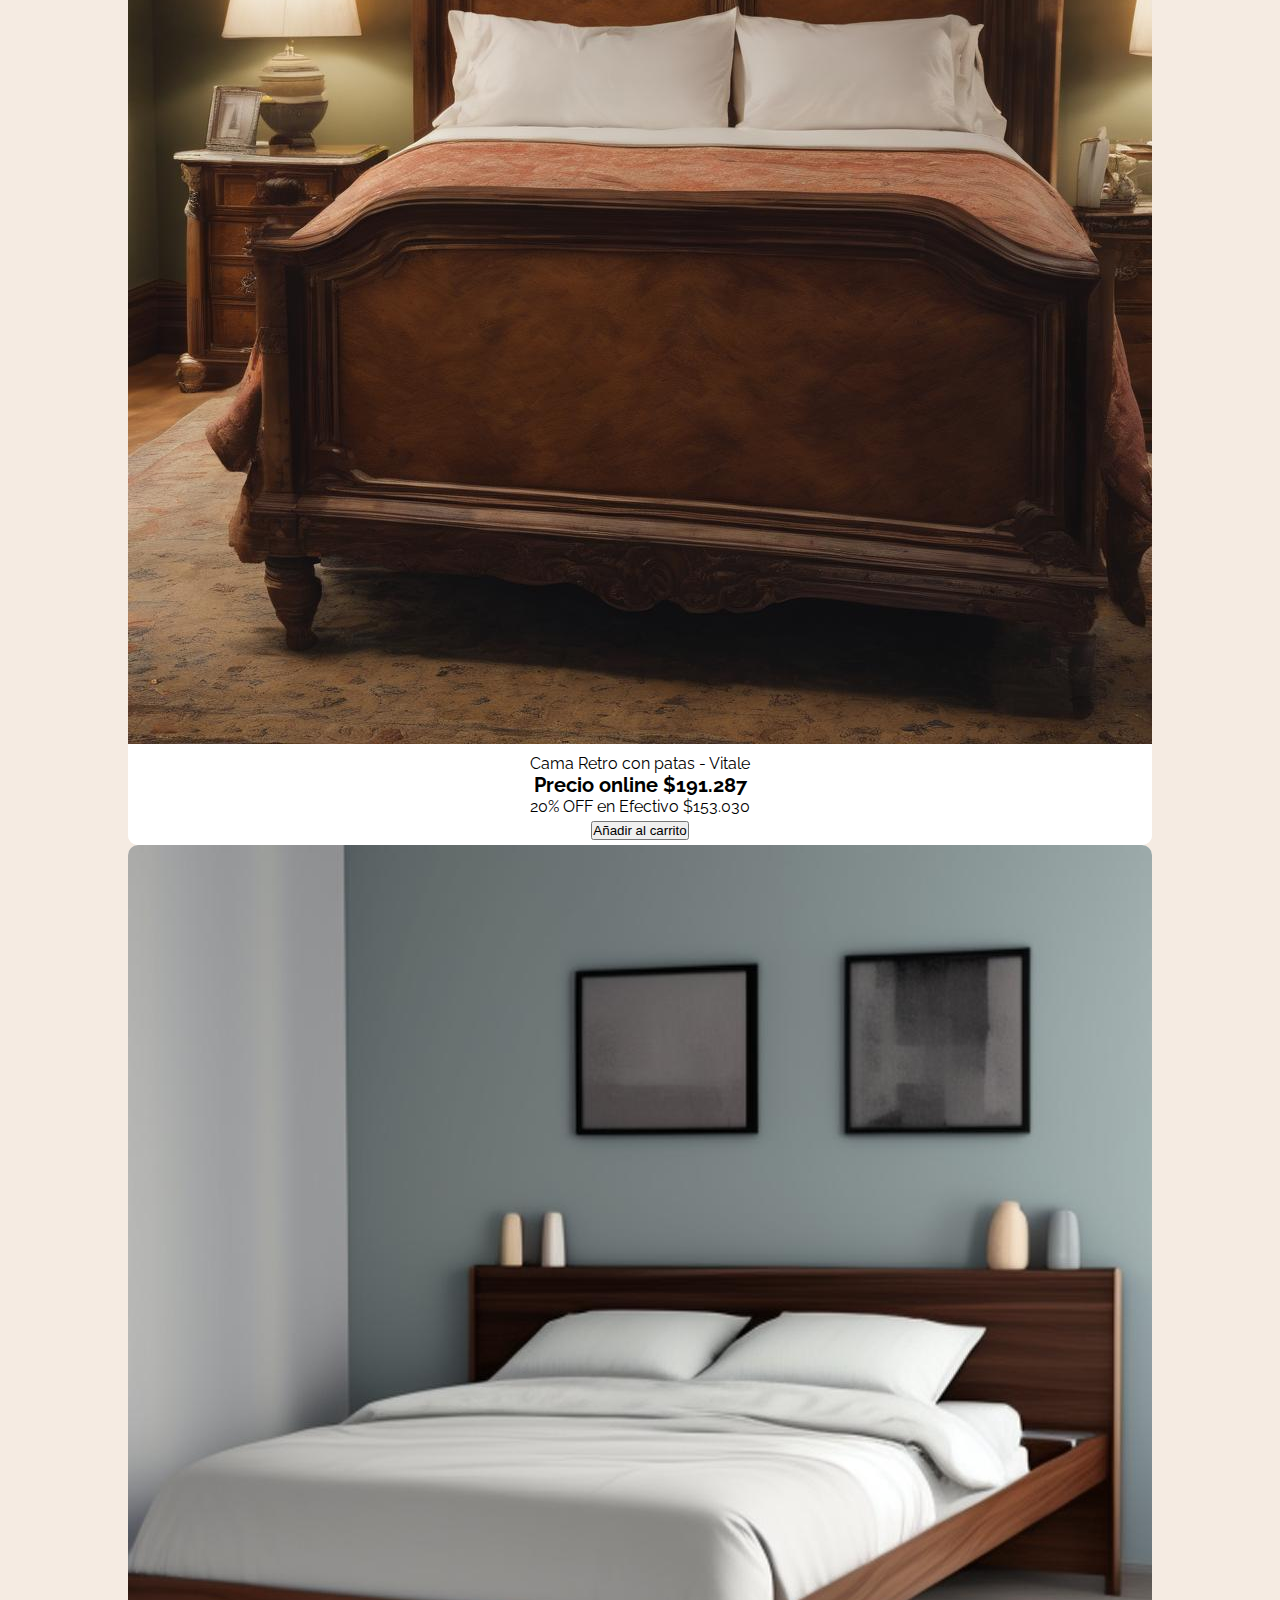
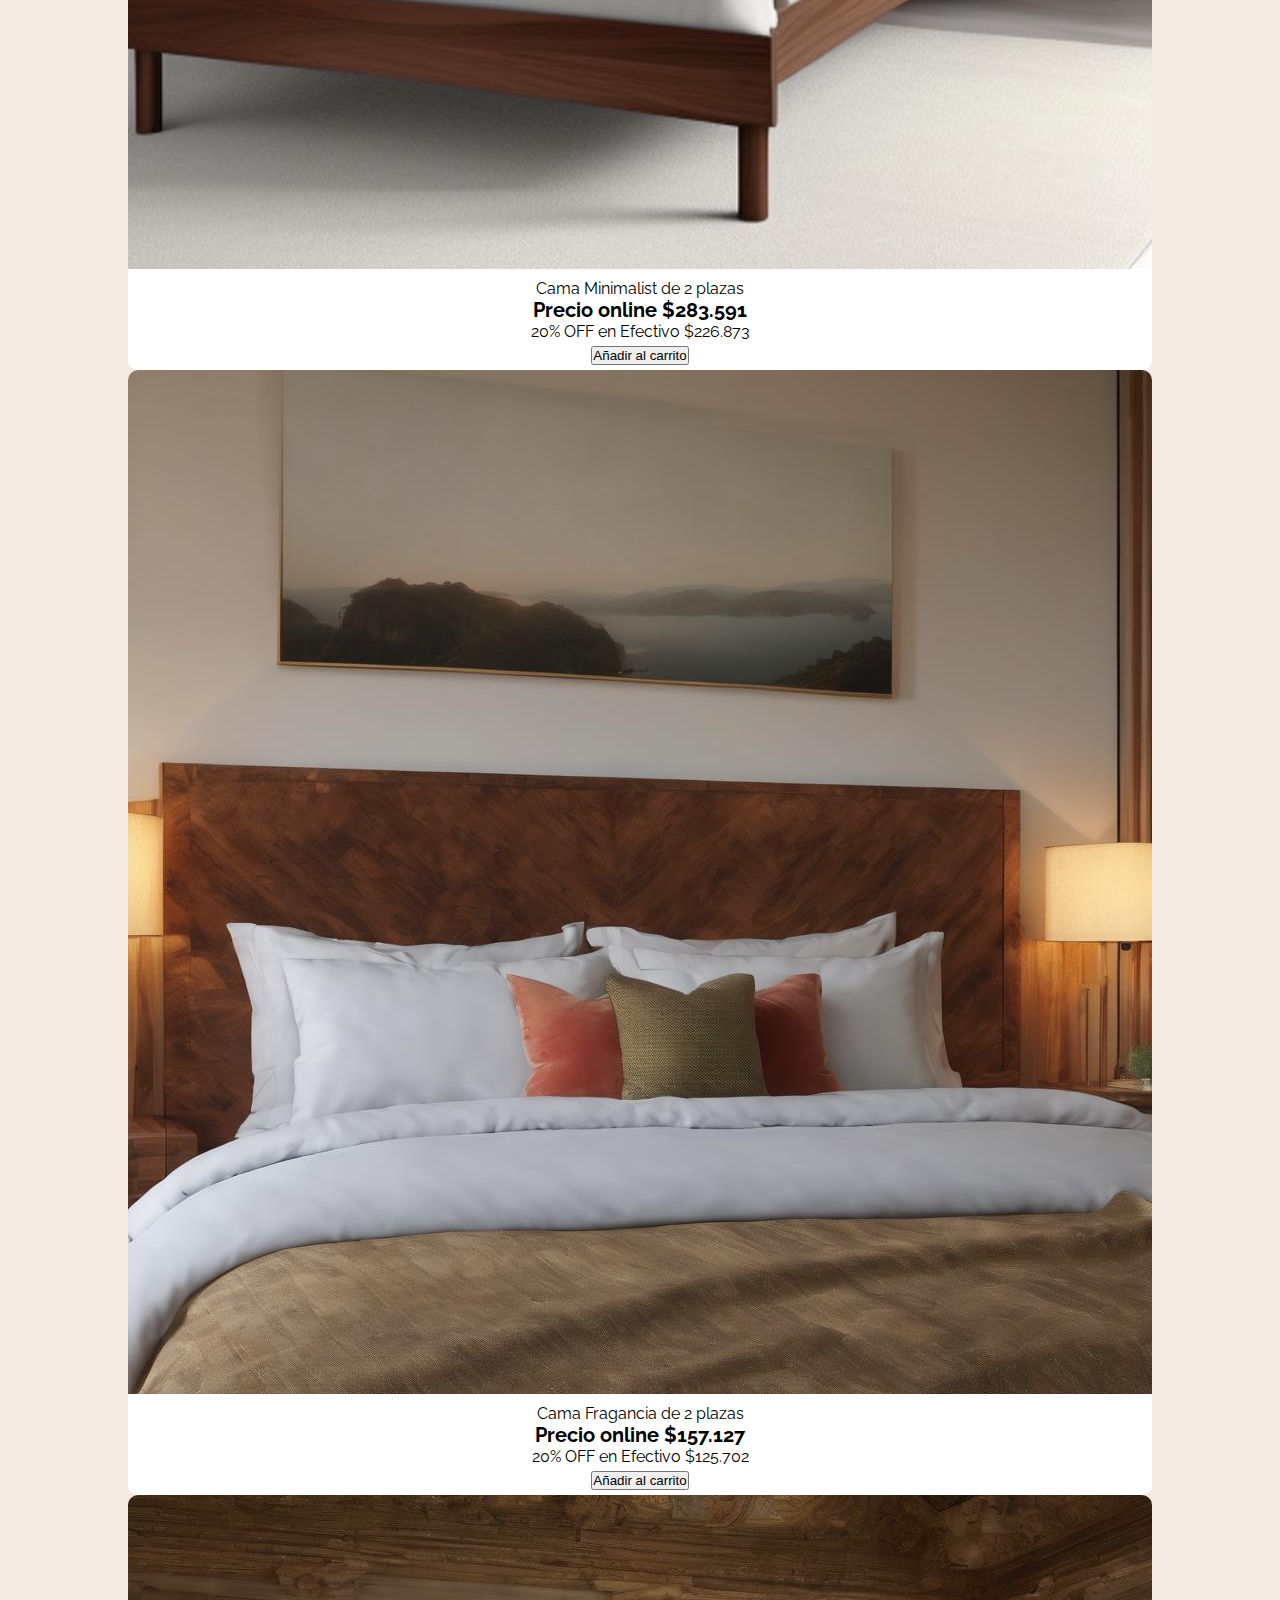
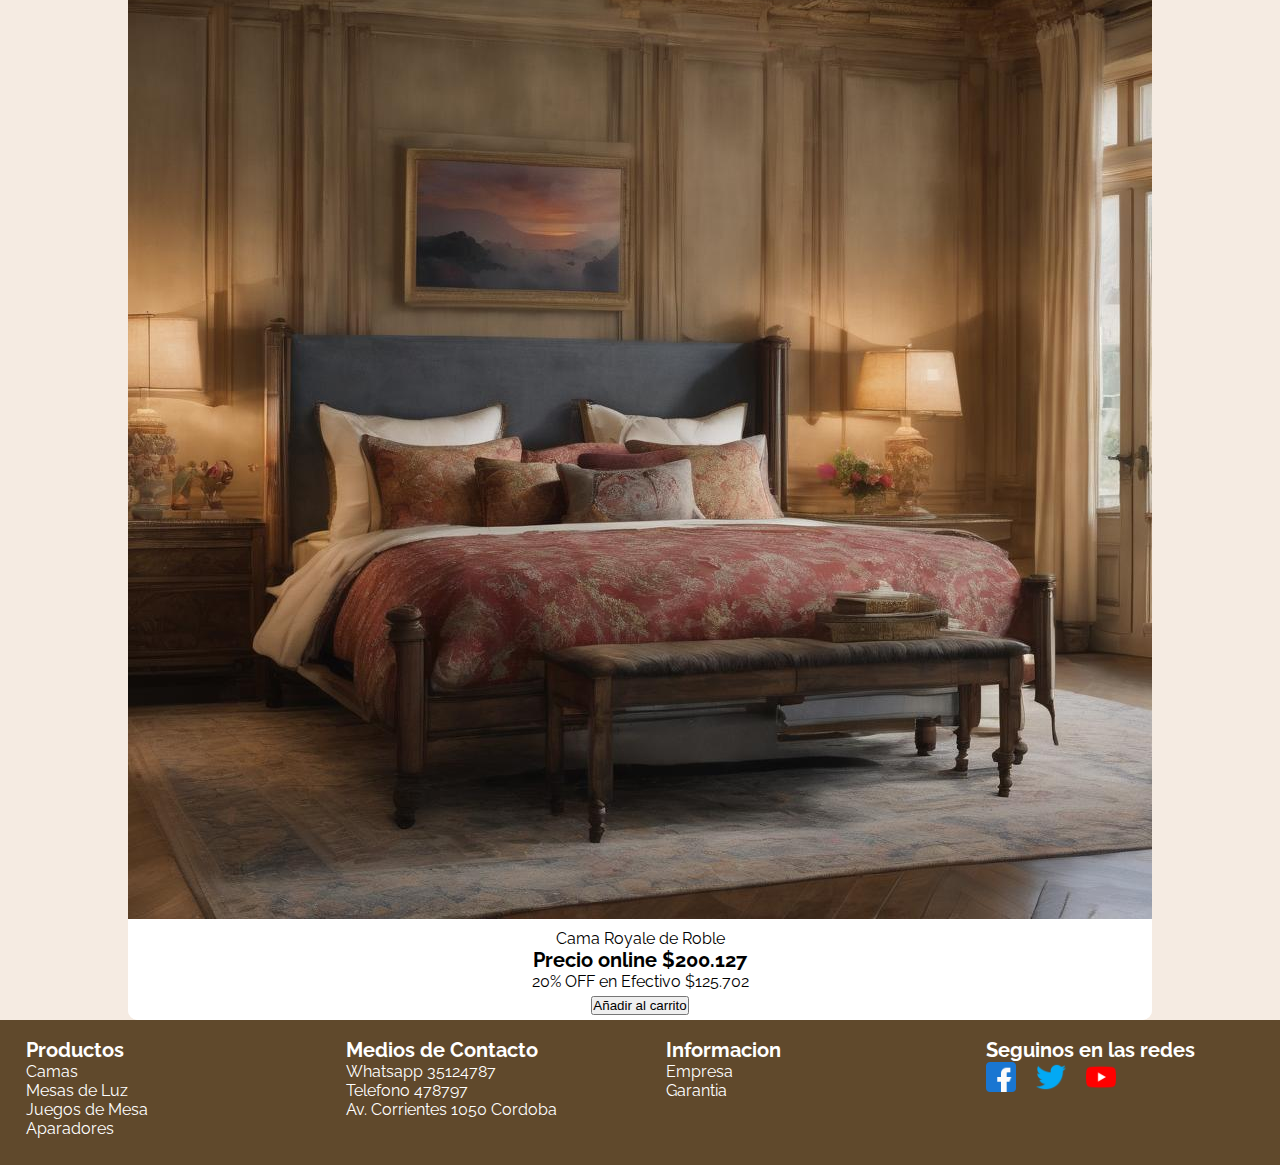
==== commit 54ce7425: "Renderizacion en lista de productos y agregado de botones, comienzo renderizado carrito" ====
--- a/index.html
+++ b/index.html
@@ -27,9 +27,11 @@
                 <input type="text" placeholder="¿Que estás buscando?">
                 <img src="./assets/main/images/search.svg" alt="Imagen de Busquda de Productos">
             </form>
-            <figure class="carrito-viewer">
-                <img src="./assets/main/images/carrito.png" alt="Imagen de Logo Empresa Pablo Winter Muebles">
-            </figure>
+            <a href="./carrito.html">
+                <figure class="carrito-viewer">
+                    <img src="./assets/main/images/carrito.png" alt="Imagen de Logo Empresa Pablo Winter Muebles">
+                </figure>
+            </a>
         </section>
     </header>
     <nav class="navbar sticky-top  navbar-expand-md navbar--customized">
@@ -66,177 +68,7 @@
         <section>
             <div class="product-list-container" id="myDiv">
                 <div class="container px-4 mx-2 my-4">
-                    <div class="row card-conteiner g-4 g-md-2 ">
-                        <div class="col-12 col-sm-6 col-md-4 col-lg-3 delay-item-1"  data-aos="flip-up">
-                            <div class="card-product-list" >
-                                <a href="./product-detalis/bed.html">
-                                    <figure class="product-thumbnail">
-                                        <img src="./assets/beds/images/bed-1.jpeg" alt="Imagen de Cama Moderna Palermo">
-                                    </figure>
-                                    <div>                                               
-                                        <span>Cama Moderna Palermo</span>
-                                        <h3>Precio online $191.287</h3>
-                                        <p>20% OFF en Efectivo $153.030 </p>
-                                        <button class="btn btn-primary btn-add-to-cart" type="button">Añadir al carrito</button>
-                                    </div>
-                                </a>
-                            </div>
-                        </div>
-                        <div class="col-12 col-sm-6 col-md-4 col-lg-3 delay-item-2"  data-aos="flip-up">
-                            <div class="card-product-list">
-                                <a href="./product-detalis/bed.html">
-                                    <figure class="product-thumbnail">
-                                        <img src="./assets/beds/images/bed-2.jpeg" alt="Imagen de Cama Paradise Moderna">
-                                    </figure>
-                                    <div>
-                                        <span>Cama Paradise Moderna</span>
-                                        <h3>Precio online $300.417</h3>
-                                        <p>20% OFF en Efectivo $240.334</p>
-                                    </div>
-                                </a>
-                            </div>
-                        </div>
-                        <div class="col-12 col-sm-6 col-md-4 col-lg-3 delay-item-3"  data-aos="flip-up">
-                            <div class="card-product-list">
-                                <a href="./product-detalis/bed.html">
-                                    <figure class="product-thumbnail">
-                                        <img src="./assets/beds/images/bed-11.jpg" alt="Imagen de Cama Palermo Antiqua">
-                                    </figure>
-                                    <div>                                 
-                                        <span>Cama Palermo Antiqua</span>
-                                        <h3>Precio online $283.591</h3>
-                                        <p>20% OFF en Efectivo $226.873</p>
-                                    </div>
-                                </a>
-                            </div>
-                        </div>
-                        <div class="col-12 col-sm-6 col-md-4 col-lg-3 delay-item-4"  data-aos="flip-up">
-                            <div class="card-product-list">
-                                <a href="./product-detalis/bed.html">
-                                    <figure class="product-thumbnail">
-                                        <img src="./assets/beds/images/bed-5.jpg" alt="Imagen de Cama Fragancia de Nogal">
-                                    </figure>
-                                    <div>     
-                                        <span>Cama Fragancia de Nogal</span>
-                                        <h3>Precio online $157.127</h3>
-                                        <p>20% OFF en Efectivo $125.702</p>
-                                    </div>
-                                </a>
-                            </div>
-                        </div>
-                        <div class="col-12 col-sm-6 col-md-4 col-lg-3 delay-item-5"  data-aos="flip-up">
-                            <div class="card-product-list">
-                                <a href="./product-detalis/bed.html">
-                                    <figure class="product-thumbnail">
-                                        <img src="./assets/beds/images/bed-6.jpg" alt="Imagen de Cama Nogal con cabezales hasta el piso">
-                                    </figure>
-                                    <div>     
-                                        <span>Cama Nogal con cabezales hasta el piso</span>
-                                        <h3>Precio online $299.657</h3>
-                                        <p>20% OFF en Efectivo $239.726</p>
-                                    </div>
-                                </a>
-                            </div>
-                        </div>
-                        <div class="col-12 col-sm-6 col-md-4 col-lg-3 delay-item-6"  data-aos="flip-up">
-                            <div class="card-product-list">
-                                <a href="./product-detalis/bed.html">
-                                    <figure class="product-thumbnail">
-                                        <img src="./assets/beds/images/bed-7.jpg" alt="Imagen de Cama Dual La Cardeuse">
-                                    </figure>
-                                    <div>
-                                        <span>Cama Dual La Cardeuse</span>
-                                        <h3>Precio online $731.547</h3>
-                                        <p>20% OFF en Efectivo $585.238</p>
-                                    </div>
-                                </a>
-                            </div>
-                        </div>
-                        <div class="col-12 col-sm-6 col-md-4 col-lg-3 delay-item-7"  data-aos="flip-up">
-                            <div class="card-product-list">
-                                <a href="./product-detalis/bed.html">
-                                    <figure class="product-thumbnail">
-                                        <img src="./assets/beds/images/bed-8.jpg" alt="Imagen de Cama Pekin con repaldo tapizado">
-                                    </figure>
-                                    <div>                           
-                                        <span>Cama Pekin con repaldo tapizado</span>
-                                        <h3>Precio online $201.678</h3>
-                                        <p>20% OFF en Efectivo $161.342</p>
-                                    </div>
-                                </a>
-                            </div>
-                        </div>
-                        <div class="col-12 col-sm-6 col-md-4 col-lg-3 delay-item-8"  data-aos="flip-up">
-                            <div class="card-product-list">
-                                <a href="./product-detalis/bed.html">
-                                    <figure class="product-thumbnail">
-                                        <img src="./assets/beds/images/bed-9.jpg" alt="Imagen de Cama Pekin con repaldo tapizado">
-                                    </figure>
-                                    <div>
-                                        <span>Cama Nogal para somnier</span>
-                                        <h3>Precio online $526.910</h3>
-                                        <p>20% OFF en Efectivo $421.528</p>
-                                    </div>
-                                </a>
-                            </div>
-                        </div>
-                        <div class="col-12 col-sm-6 col-md-4 col-lg-3 delay-item-9"  data-aos="flip-up">
-                            <div class="card-product-list">
-                                <a href="./product-detalis/bed.html">
-                                    <figure class="product-thumbnail">
-                                        <img src="./assets/beds/images/bed-10.jpg" alt="Imagen de Cama Retro con patas - Vitale">
-                                    </figure>
-                                    <div>
-                                        <span>Cama Retro con patas - Vitale</span>
-                                        <h3>Precio online $191.287</h3>
-                                        <p>20% OFF en Efectivo $153.030 </p>
-                                    </div>
-                                </a>
-                            </div>
-                        </div>
-                        <div class="col-12 col-sm-6 col-md-4 col-lg-3 delay-item-10"  data-aos="flip-up">
-                            <div class="card-product-list">
-                                <a href="./product-detalis/bed.html">
-                                    <figure class="product-thumbnail">
-                                        <img src="./assets/beds/images/bed-1.jpeg" alt="Imagen de Cama Minimalist de 2 plazas">
-                                    </figure>
-                                    <div>
-                                        <span>Cama Minimalist de 2 plazas</span>
-                                        <h3>Precio online $283.591</h3>
-                                        <p>20% OFF en Efectivo $226.873</p>
-                                    </div>
-                                </a>
-                            </div>
-                        </div>
-                        <div class="col-12 col-sm-6 col-md-4 col-lg-3 delay-item-11"  data-aos="flip-up">
-                            <div class="card-product-list">
-                                <a href="./product-detalis/bed.html">
-                                    <figure class="product-thumbnail">
-                                        <img src="./assets/beds/images/bed-5.jpg" alt="Imagen de Cama Fragancia de 2 plazas">
-                                    </figure>
-                                    <div>
-                                        <span>Cama Fragancia de 2 plazas</span>
-                                        <h3>Precio online $157.127</h3>
-                                        <p>20% OFF en Efectivo $125.702</p>
-                                    </div>
-                                </a>
-                            </div>
-                        </div>
-                        <div class="col-12 col-sm-6 col-md-4 col-lg-3 delay-item-12"  data-aos="flip-up">
-                            <div class="card-product-list">
-                                <a href="./product-detalis/bed.html">
-                                    <figure class="product-thumbnail">
-                                        <img src="./assets/beds/images/bed-7.jpg" alt="Imagen de Cama Royale de Roble">
-                                    </figure>
-                                    <div>
-                                        <span>Cama Royale de Roble</span>
-                                        <h3>Precio online $200.127</h3>
-                                        <p>20% OFF en Efectivo $125.702</p>
-                                    </div>
-                                </a>
-                            </div>
-                        </div>
-                    </div>
+                    <div id="products-container-id" class="row card-conteiner g-4 g-md-2 "></div>
                 </div>
             </div>        
         </section>
--- a/css/styles.css
+++ b/css/styles.css
@@ -1240,4 +1240,39 @@
   margin-bottom: 5px;
 }
 
-/*# sourceMappingURL=styles.css.map */
+.carrito-item{
+    display: flex;
+    justify-content: start;
+    align-items: center;
+    column-gap: 20px;
+    padding: 20px;
+    border: 1px solid gray;
+    margin-top: 20px;
+    margin-bottom: 20px;
+    margin-left: 10px;
+    margin-right: 10px;
+    width: fit-content;
+}
+
+.carrito-item .carrito-thumnbail{
+  width: 150px;
+  aspect-ratio: 1/1;
+}
+
+.carrito-thumnbail img{
+    width: 100%;
+    object-fit: cover;
+}
+
+.carrito-actions{
+    display:flex;
+    width: 100%;
+    justify-content: end;
+    align-items: end;
+}
+
+.btn-eliminar-custom{
+  font-size: 0.8rem;
+  margin-top: 50px;  
+}
+
